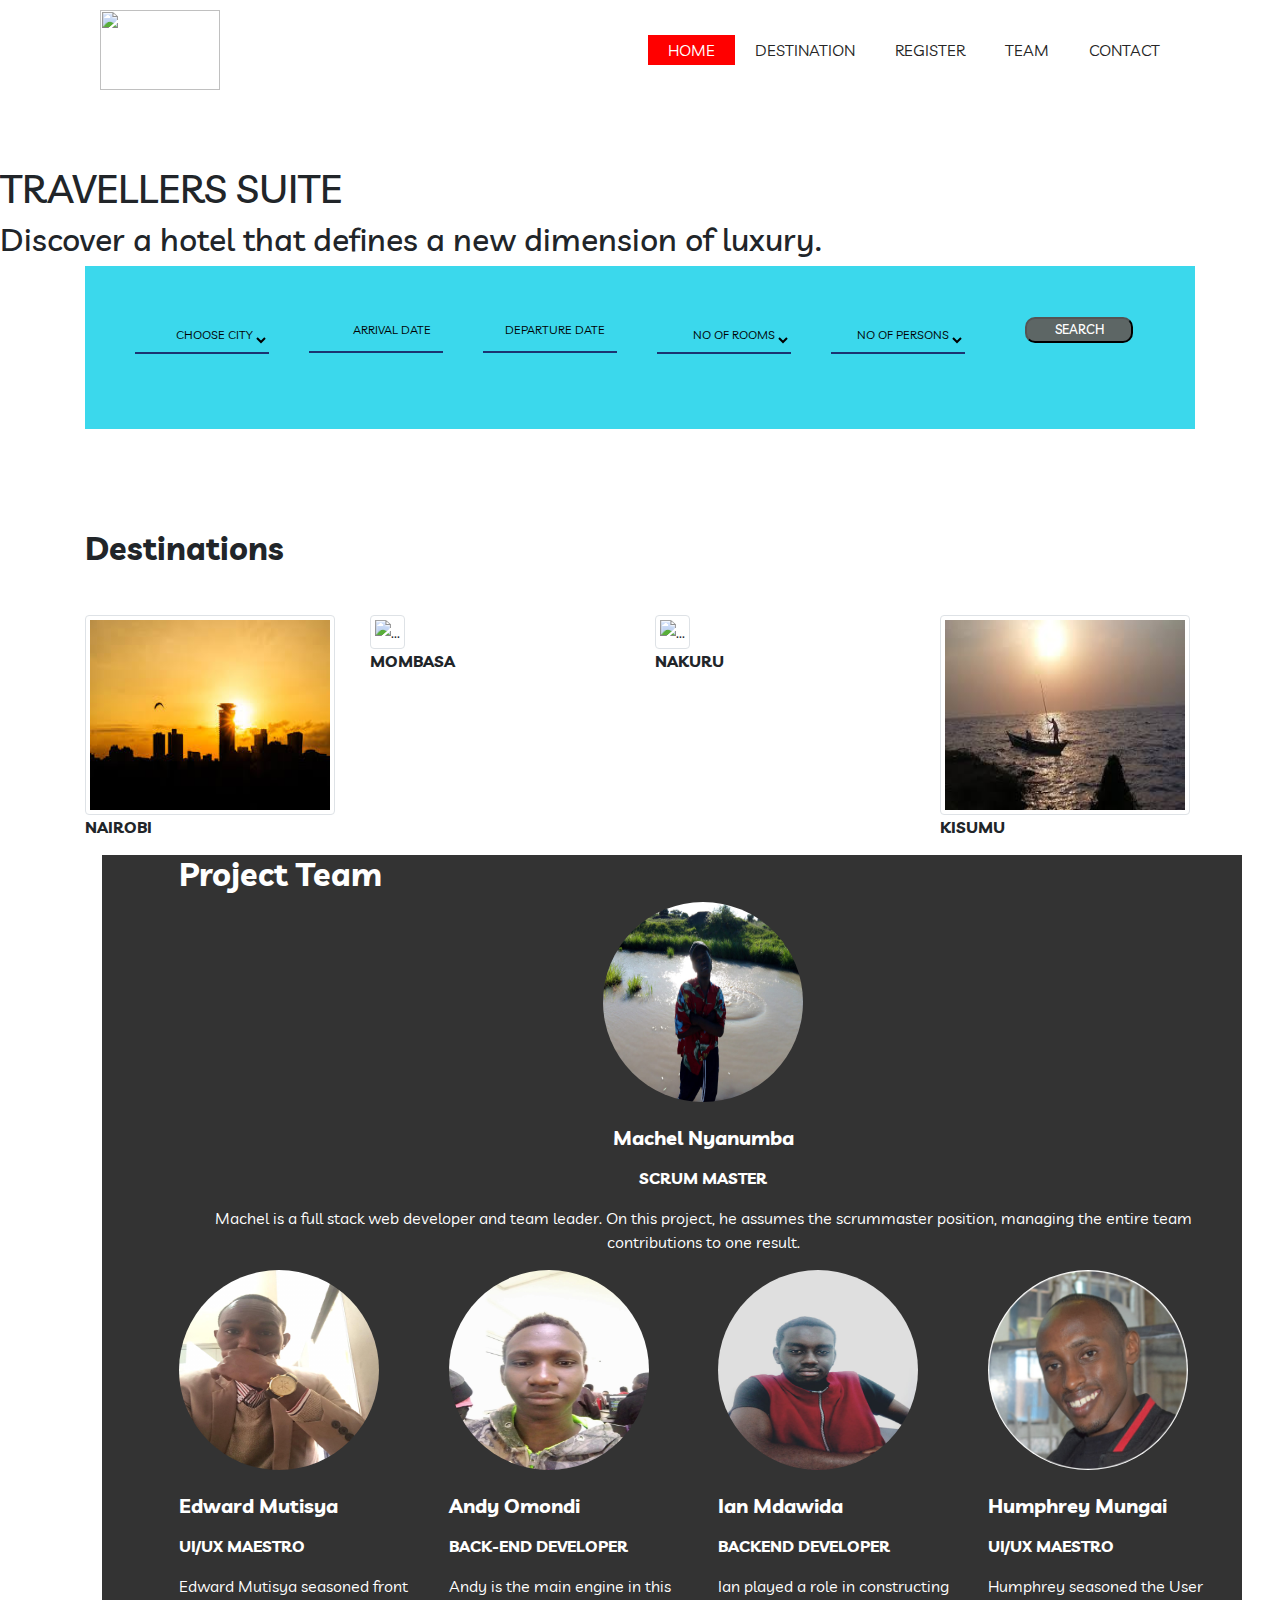
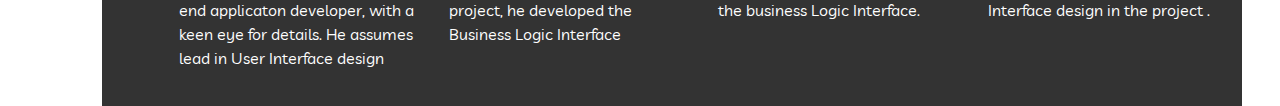
==== index.html @ c4e8f84f "updates for development" ====
<!DOCTYPE html>
<html lang="en">
<head>
  <meta charset="UTF-8">
  <meta name="viewport" content="width=device-width, initial-scale=1.0">
  <meta http-equiv="X-UA-Compatible" content="ie=edge">
  <title>Travellers Suite</title>
  <link href="css/bootstrap.css" rel="stylesheet" type="text/css">
  <link href="css/styles.css" rel="stylesheet" type="text/css">
  <link href="e-css/e-styles.css" rel="stylesheet" type="text/css">
  <link href="e-css/bootstrap.css" rel="stylesheet" type="text/css">
  <link href="h_css/bootstrap.css" rel="stylesheet"  type="text/css">
  <link href="h_css/h_styles.css" rel="stylesheet" type ="text/css">
  <script src="h_js/jquery-3.4.1.js" type="text/javascript"></script>
  <script src="h_js/h_scripts.js" type="text/javascript"></script>
  <link href="https://fonts.googleapis.com/css?family=Livvic&display=swap" rel="stylesheet">
</head>

</head>
<body>
  <nav>
     <div class="logo">
       <img src="https://www.juddsfollyhotel.co.uk/wp-content/uploads/2018/01/judds-folly-hotel.jpg" width="120px">
     </div>
     <ul>
       <li><a href="index.html" class="active">Home</a></li>
       <li><a href="#destinations">Destination</a></li>
       <li><a href="sign-in.html">Register</a></li>
       <li><a href="#team">Team</a></li>
       <li><a href="#contact">Contact</a></li>
     </ul>
  </nav>

  <br>
  <br>
  <br>
  <br>
  <br>
  <br>
  <section class="hero">
    <h1>TRAVELLERS SUITE</h1>
    <h2>Discover a hotel that defines a new dimension of luxury.</h2>    

<!-- container -->
<div class="container">
    <div class="booking-form container-fluid">
        <!-- <div class="col-md-2 col-sm-12 col-xs-12">
            <h4>Search <br>HOTEL</h4>
        </div> -->
        
        <form class="col-md-10 col-sm-12 col-xs-12">
                <div class="form-group">
                        <select class="selectpicker">
                            <option>CHOOSE CITY</option>
                            <option>Nairobi</option>
                            <option>Mombasa</option>
                            <option>Nakuru</option>
                            <option>Kisumu</option>
                        </select>
                    </div>
            <div class="form-group">
                <i class="fa fa-calendar-minus-o"></i>
                <input type="text" class="form-control" id="datepicker1" placeholder="ARRIVAL DATE" />
            </div>
            <div class="form-group">
                <i class="fa fa-calendar-minus-o"></i>
                <input type="text" class="form-control" id="datepicker2" placeholder="DEPARTURE DATE" />
            </div>
            <div class="form-group">
                <select class="selectpicker">
                    <option>NO OF ROOMS</option>
                    <option>2</option>
                    <option>3</option>
                    <option>4</option>
                </select>
            </div>
            <div class="form-group">
                <select class="selectpicker">
                    <option>NO OF PERSONS</option>
                    <option>2</option>
                    <option>3</option>
                    <option>4</option>
                </select>
            </div>
           
        </form>
        <div class="form-group">
                <input type="submit" value="SEARCH" title="SEARCH">
            </div>
        
    
    </div>		
</div>
<!-- container /- -->
  <!-- container -->
</section> 

    <div class="container  id="destinations">
    <h2 class="h1-responsive font-weight-bold my-5">Destinations</h2>
        <div class="row">
        <div class="col-md-3"><img src="h_img/nairobi.jpeg" alt="..." class="img-thumbnail" id="img1"><b><p>NAIROBI</p></b><p id="para1">"Lorem ipsum dolor sit amet, consectetur adipiscing elit, sed do eiusmod tempor incididunt ut labore et dolore magna aliqua. Ut enim ad minim veniam, quis nostrud exercitation ullamco laboris nisi ut aliquip ex ea commodo consequat."</p></div>
        <div class="col-md-3"><img src="https://images.pexels.com/photos/1450360/pexels-photo-1450360.jpeg?auto=compress&cs=tinysrgb&dpr=2&h=650&w=940" alt="..." class="img-thumbnail" id="img2"><b><p>MOMBASA</p></b><P id="para2">"in voluptate velit esse cillum dolore eu fugiat nulla pariatur. Excepteur sint occaecat cupidatat non proident, sunt in culpa qui officia deserunt mollit anim id est laborum Duis aute irure dolor in reprehenderit."</p></div>
        <div class="col-md-3"><img src="https://images.pexels.com/photos/2388276/pexels-photo-2388276.jpeg?auto=compress&cs=tinysrgb&dpr=2&h=650&w=940" alt="..." class="img-thumbnail" id="img3"><b><p>NAKURU</p></b><p id="para3">"Lorem ipsum dolor sit amet, consectetur adipiscing elit, sed do eiusmod tempor incididunt ut labore et dolore magna aliqua. Ut enim ad minim veniam, quis nostrud exercitation ullamco laboris nisi ut aliquip ex ea commodo consequat."</p></div>
        <div class="col-md-3"><img src="h_img/kisumu.jpeg" alt="..." class="img-thumbnail" id="img4"><b><p>KISUMU</p></b><p id="para4">"in voluptate velit esse cillum dolore eu fugiat nulla pariatur. Excepteur sint occaecat cupidatat non proident, sunt in culpa qui officia deserunt mollit anim id est laborum Duis aute irure dolor in reprehenderit."</p></div>
      </div>
    </div>
  </div>
  </div>
  </div>
      <!-- Section: Team v.1 -->
      <div class="container" id=team id="overlay">
    <!-- Section heading -->
    <h2 class="h1-responsive font-weight-bold my-12">Project Team</h2>
  <!-- Grid row 1 -->
    <div class = "row" id="row1">
      <div class="col-md-12">
        <div class="avatar mx-auto">
          <img src="h_img/scrum.jpg" class="rounded-circle z-depth-1" height="200" width="200"
            alt="Scrum Master">
        </div>
        <h5 class="font-weight-bold mt-4 mb-3">Machel Nyanumba</h5>
        <p class="text-uppercase blue-text"><strong>SCRUM MASTER</strong></p>
        <p class="grey-text">Machel is a full stack web developer and team leader. On this project, he assumes the scrummaster position, managing the entire team contributions to one result.</p>
      </div>
      <!-- Grid column -->
      </div>
    <!-- Grid row 2 -->
    <div class="row" id="row2">
      <!-- Grid column -->
      <!-- Grid column -->
      <div class="col-lg-3 col-md-6 mb-lg-0 mb-5">
        <div class="avatar mx-auto">
          <img src="h_img/edward.jpg" class="rounded-circle z-depth-1" height="200" width="200"
            alt="Sample avataar">
        </div>
        <h5 class="font-weight-bold mt-4 mb-3">Edward Mutisya</h5>
        <p class="text-uppercase blue-text"><strong>UI/UX MAESTRO</strong></p>
        <p class="grey-text">Edward Mutisya seasoned front end applicaton developer, with a keen eye for details. He assumes lead in User Interface design </p>
      </div>
      <!-- Grid column -->
  
      <!-- Grid column -->
      <div class="col-lg-3 col-md-6 mb-md-0 mb-5">
        <div class="avatar mx-auto">
          <img src="h_img/Andy.jpg" class="rounded-circle z-depth-1" height="200" width="200"
            alt="Sample avataar">
        </div>
        <h5 class="font-weight-bold mt-4 mb-3">Andy Omondi</h5>
        <p class="text-uppercase blue-text"><strong>BACK-END DEVELOPER</strong></p>
        <p class="grey-text">Andy is the main engine in this project, he developed the Business Logic Interface</p>
        </div>
      <!-- Grid column -->
  
      <!-- Grid column -->
      <div class="col-lg-3 col-md-6">
        <div class="avatar mx-auto">
          <img src="h_img/ian.jpg" class="rounded-circle z-depth-1" height="200" width="200"
            alt="Sample avatar">
        </div>
        <h5 class="font-weight-bold mt-4 mb-3">Ian Mdawida</h5>
        <p class="text-uppercase blue-text"><strong>BACKEND DEVELOPER</strong></p>
        <p class="grey-text">Ian played a role in constructing the business Logic Interface.</p>
      </div>
      <!-- Grid column -->
  
      <!-- Grid column -->
      <div class="col-lg-3 col-md-6">
        <div id="imageDetails1">
        <div class="avatar mx-auto">
          <img src="h_img/humphrey.jpg" height="200" width= "200" class="rounded-circle z-depth-1" class ="team"
            alt="Sample avatar">
        </div>
        <h5 class="font-weight-bold mt-4 mb-3">Humphrey Mungai</h5>
      </div>
      <div id="developerDetails1">
        <p class="text-uppercase blue-text"><strong>UI/UX MAESTRO</strong></p>
        <p class="grey-text">Humphrey seasoned the User Interface design in the project .</p>
      </div>
      </div>
      <!-- Grid column -->
    </div>
    <!-- Grid row -->
  </div>
  </div>
  <!-- Section: Team v.1 -->
</body>
</html>
---- css/styles.css ----
body {
  margin: 0;
  padding: 0;
  background-image: url('');
  background-repeat: no-repeat;
  background-size: cover;
}

nav {
  position: top fixed;
  top: 0;
  left: 0;
  width: 100%;
  height: 100%;
  padding: 10px 100px;
  box-sizing: border-box;
  transition: .5s;
}

nav .logo {
  float: left;
}

nav .logo img {
  height: 80px;
  transition: .5s;
}

nav ul {
  float: right;
  margin: 0;
  padding: 0;
  display: flex;
}

nav ul li {
  list-style: none;
}

nav > ul > li > a {
  line-height: 80px;
  color: #262626;
  padding: 5px 20px;
  text-transform: uppercase;
  text-decoration: none !important;
  transition: .5s;
}

nav ul li a.active,
nav ul li a:hover {
  color: #fff;
  background: #ff0000;

}
---- e-css/e-styles.css ----
/* -- Booking Section */
.booking-form {
	background-color: #3bd8ec;
	padding: 50px 20px;
  margin-bottom: 100px;
}
.booking-form h4 {
	font-family: 'Montserrat', sans-serif;
	font-size: 15px;
	text-transform: uppercase;
	border-right: 1px solid #1b3471;
	margin: 0;
	color: #fff;
	letter-spacing: 1px;
	line-height: 26px;
}
.booking-form h4 span {
	font-weight: bold;
	display: block;
	font-size: 25px;
}
.booking-form form .form-group {
	width: 20%;
	float: left;
	box-sizing: border-box;
	padding: 0 20px;
	margin-bottom: 0;
	margin-top: 5px;
	position: relative;
}
.booking-form .form-group > i {
	position: absolute;
	left: 20px;
	color: #7d90be;
	top: 0;
}
.booking-section2 .booking-form .form-group > i {
	left: auto;
	right: 50px;
	top: 18px;
	color: #909090;
}
.ui-datepicker {
	padding: 10px;
}
.booking-form .form-group .bootstrap-select:not([class*="col-"]):not([class*="form-control"]):not(.input-group-btn),
.booking-form2 .form-group .bootstrap-select:not([class*="col-"]):not([class*="form-control"]):not(.input-group-btn) {
	width: 100%;
}
.booking-form .form-group .btn-default {
	border: none;
	border-radius: 0;
	background-color: transparent;
	border-bottom: 2px solid #1b3471;
	color: #7d90be;
	box-shadow: none;
	-webkit-box-shadow: none;
}
.booking-form .form-group .btn-default:hover,
.booking-form .form-group .btn-default:focus,
.booking-form2 .form-group .btn-default:hover,
.booking-form2 .form-group .btn-default:focus {
	outline: none;
	background-color: transparent;
	color: #7d90be;
	border-bottom-color: #1b3471;
	box-shadow: none;
	-webkit-box-shadow: none;
}
.booking-form .form-group .bootstrap-select.btn-group .dropdown-menu li a {
	text-align: right;
	color: #7d90be;
}
.booking-form .form-group .bootstrap-select.btn-group .dropdown-toggle .filter-option {
	text-align: right;
}
.booking-form .form-group .bootstrap-select.btn-group .dropdown-toggle .caret {
	right: auto;
	left: 0;
}
.booking-section2 .booking-form .form-group .btn-default {
	border: 1px solid #cfcfcf;
    padding: 16px 32px;
	border-radius: 5px;
}
.booking-form2 .form-group .btn-default {
	padding: 11px 32px;
	border-radius: 0;
	border-color: #dadada;
}
.booking-section2 .booking-form .form-group .bootstrap-select.btn-group .dropdown-toggle .filter-option,
.booking-section2 .booking-form .form-group .bootstrap-select.btn-group .dropdown-menu li a {
	text-align: left;
}
.booking-section2 .booking-form .form-group .bootstrap-select.btn-group .dropdown-toggle .caret {
	right: 32px;
	left: auto;
}
.booking-section2 .booking-form .form-group .btn-default {
	color: #909090;
}
.booking-section2 .booking-form .form-group .btn-default:hover,
.booking-section2 .booking-form .form-group .btn-default:focus {
	outline: none;
	box-shadow: none;
	-webkit-box-shadow: none;
}
.booking-form2 .form-group .bootstrap-select .dropdown-toggle:hover,
.booking-form2 .form-group .bootstrap-select .dropdown-toggle:focus {
	outline: none !important;
}
.booking-form2 .form-group .btn-default:hover,
.booking-form2 .form-group .btn-default:focus {
	border-bottom-color: #dadada;
}
.booking-form2 .form-group .bootstrap-select.btn-group .dropdown-menu li a span.text,
.bootstrap-select.btn-group:hover .dropdown-toggle .filter-option {
	color: #222222;
}
.booking-form2 .form-group .bootstrap-select.open .btn-default.active, 
.booking-form2 .form-group .bootstrap-select.open .btn-default:active, 
.booking-form2 .form-group .bootstrap-select.open > .dropdown-toggle.btn-default {
	background-color: transparent;
	border-color: #dadada;
	box-shadow: none;
	-webkit-box-shadow: none;
}
.booking-form .bootstrap-select.btn-group .dropdown-toggle .caret,
.booking-form2 .bootstrap-select.btn-group .dropdown-toggle .caret {
	top: 4px;
	border: none;
}
.booking-section2 .booking-form .bootstrap-select.btn-group .dropdown-toggle .caret {
	top: 35%;
}
.booking-section2 .booking-form .form-group .bootstrap-select.btn-group .dropdown-toggle .caret {
	right: 42px;
}
.booking-form2 .bootstrap-select.btn-group .dropdown-toggle .caret {
	right: 35px;
	top: 13px;
}
.booking-form .bootstrap-select.btn-group .dropdown-toggle .caret::before,
.booking-form2 .bootstrap-select.btn-group .dropdown-toggle .caret::before {
	content:"\f107";
	font-family:'FontAwesome';
	color: #7d90be;
}
.booking-section2 .booking-form .bootstrap-select.btn-group .dropdown-toggle .caret::before {
	color: #909090;
}
.booking-form2 .bootstrap-select.btn-group .dropdown-toggle .caret::before {
	color: #afafaf;
}
.booking-form form .form-group input {
	text-align: right;
	padding-bottom: 14px;
	padding-top: 0;
	background-color: transparent;
	border: none;
	border-bottom: 2px solid #1b3471;
	border-radius: 0;
	font-size: 12px;
	box-shadow: none;
	outline: none;
	color: black;
}
.booking-form form .form-group input::-webkit-input-placeholder {
	color: black;
}
.booking-form form .form-group input:-moz-placeholder { /* Firefox 18- */
	color: #7d90be;
}
.booking-form form .form-group input::-moz-placeholder {  /* Firefox 19+ */
	color: #7d90be;
}
.booking-form form .form-group input:-ms-input-placeholder {  
	color: black;
}
.booking-form form .form-group select {
	background-color: transparent;
	border: none;
	border-bottom: 2px solid #1b3471;
	border-radius: 0;
	color: black;
	padding-bottom: 9px;
	padding-top: 0;
	width: 100%;
	font-size: 12px;
	text-align: right;
}
.booking-form .form-group input[type="submit"] {
	background-color: #5d6665;	
  width: 10%;
  height: 8%;
  padding-top: -14px;
	text-align: center;
	font-weight: 500;
	font-size: 13px;
	color: white;
  text-transform: uppercase;
	margin-top: -40px;
	margin-bottom: 20px;
  margin-left: 40px;
  border-radius: 10px;
}

body{
  background: url('https://images.pexels.com/photos/1268855/pexels-photo-1268855.jpeg?auto=compress&cs=tinysrgb&dpr=2&h=650&w=940');
  color: white;
	background-size: cover;
	background-position: center;
	background-repeat: no-repeat;
	background-attachment: fixed;
	position: relative;

}
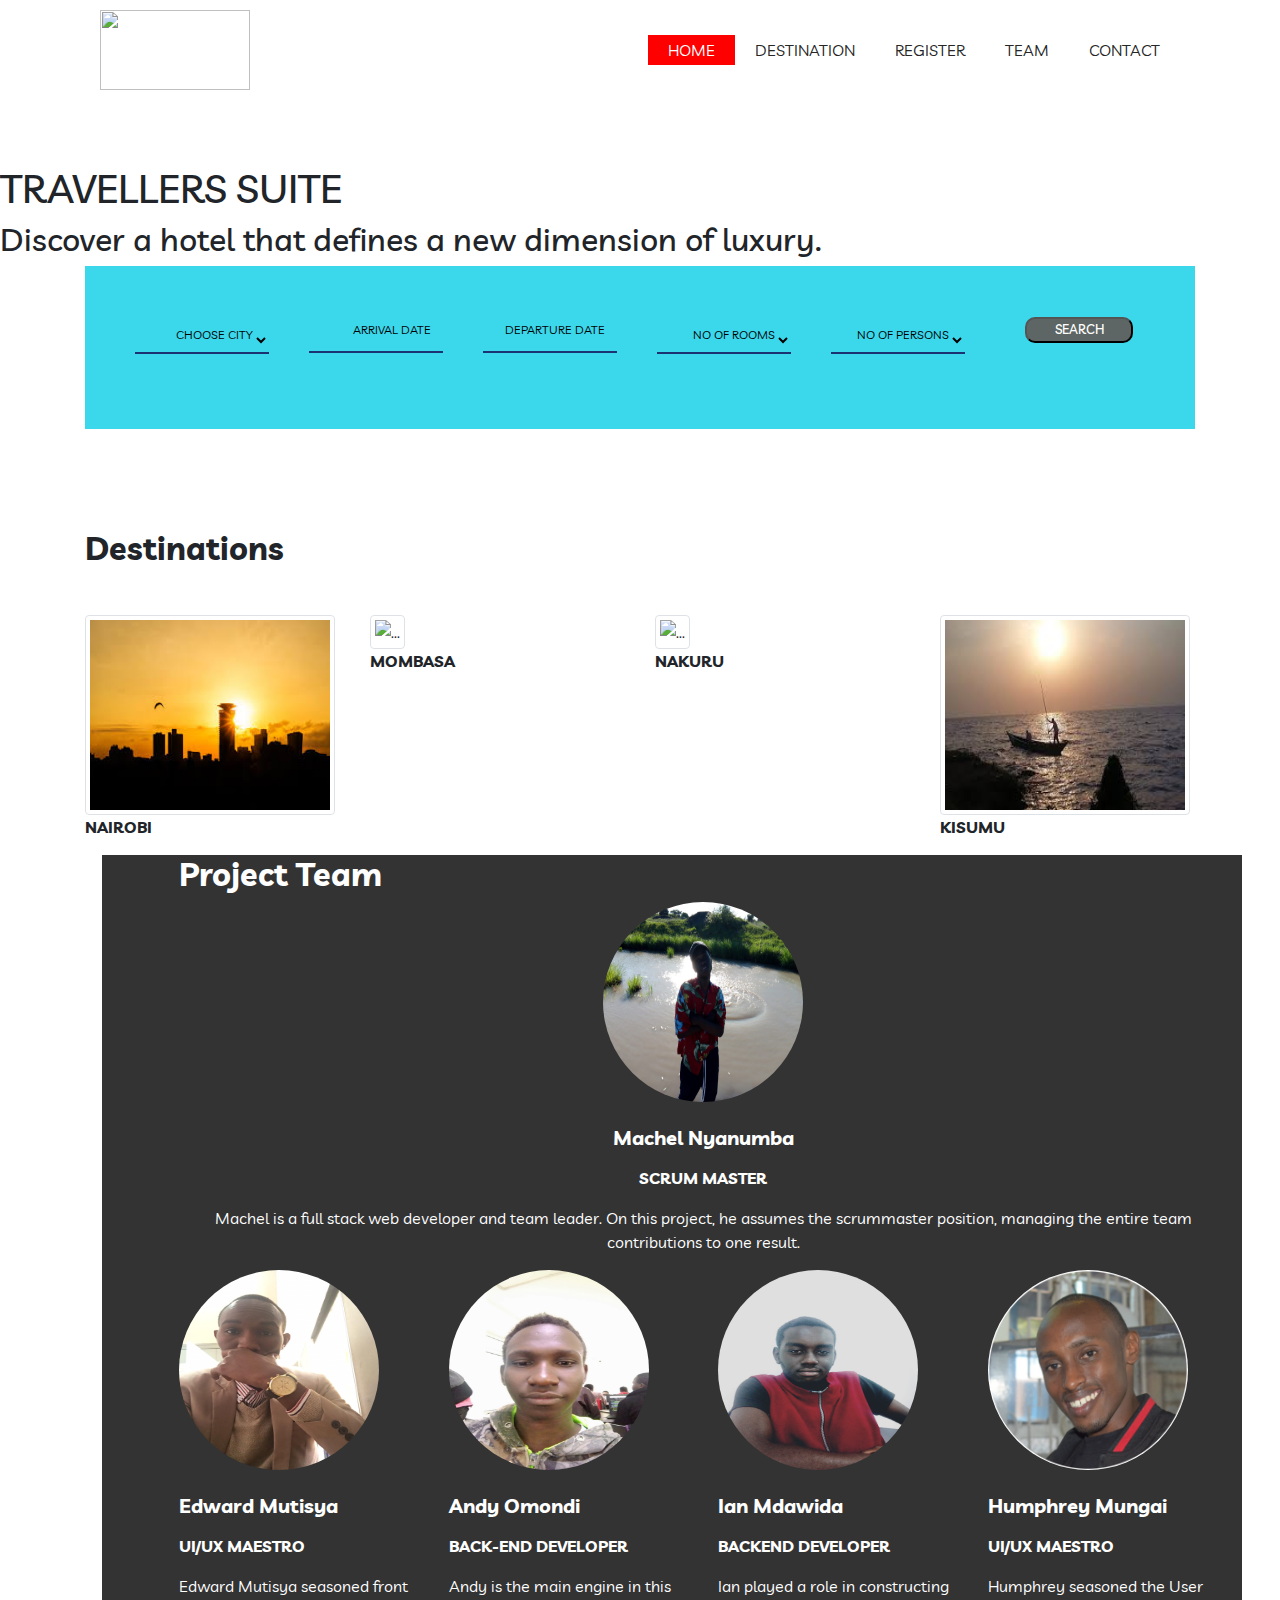
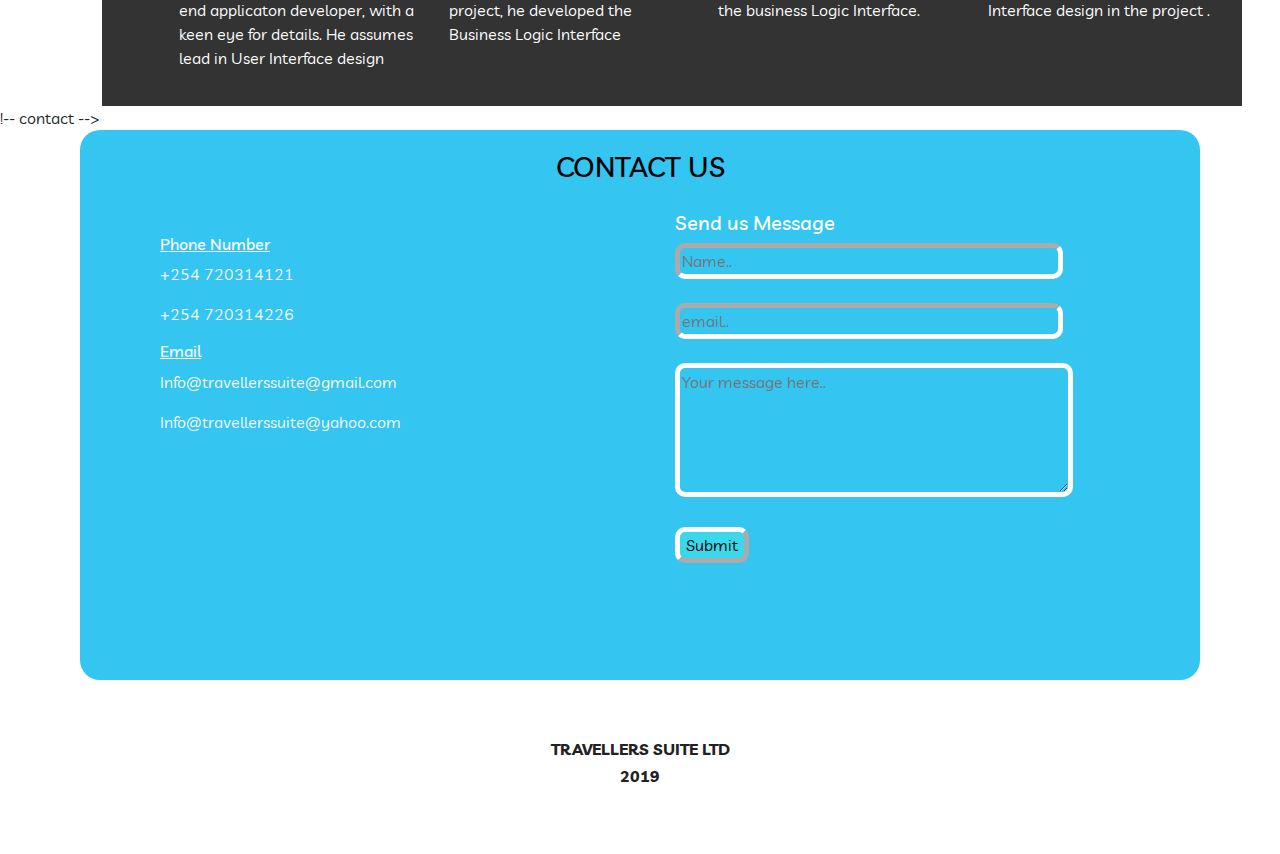
==== commit d3b18c8c: "update logo" ====
--- a/index.html
+++ b/index.html
@@ -14,13 +14,14 @@
   <script src="h_js/jquery-3.4.1.js" type="text/javascript"></script>
   <script src="h_js/h_scripts.js" type="text/javascript"></script>
   <link href="https://fonts.googleapis.com/css?family=Livvic&display=swap" rel="stylesheet">
+  <script defer src="https:use.fontawesome.com/releases/v5.8.0/js/all.js"></script>
 </head>
 
 </head>
 <body>
   <nav>
      <div class="logo">
-       <img src="https://www.juddsfollyhotel.co.uk/wp-content/uploads/2018/01/judds-folly-hotel.jpg" width="120px">
+       <img src="https://2.bp.blogspot.com/-2JxBaEC7cV8/V8bvLBsDS0I/AAAAAAAADpY/2alOdIy_XnQ0Yy7bgRgBWKcu1ggwaht3ACLcB/s1600/Lowongan_Kerja_Logo_Travellers_Suites_Medan.jpg" width="150px">
      </div>
      <ul>
        <li><a href="index.html" class="active">Home</a></li>
@@ -59,11 +60,11 @@
                         </select>
                     </div>
             <div class="form-group">
-                <i class="fa fa-calendar-minus-o"></i>
+                <i class="fa-calendar-minus-o"></i>
                 <input type="text" class="form-control" id="datepicker1" placeholder="ARRIVAL DATE" />
             </div>
             <div class="form-group">
-                <i class="fa fa-calendar-minus-o"></i>
+                <i class="fa-calendar-minus-o"></i>
                 <input type="text" class="form-control" id="datepicker2" placeholder="DEPARTURE DATE" />
             </div>
             <div class="form-group">
@@ -183,6 +184,64 @@
   </div>
   </div>
   <!-- Section: Team v.1 -->
+  !-- contact -->
+    <div class="container1">
+            <h3></b>CONTACT US</b></h3>
+        <div class="row">
+            <div class="col-md-6">
+                <div class="cont">
+                        <br><h6><u>Phone Number</u></h6>
+                        <i class="social-icon fas fa-phone fa-2x"></i><p>+254 720314121</p>
+                        <p>+254 720314226</p>
+                        <h6><u>Email</u></h6>
+                        <i class="social-icon fas social-icons fa-envelope fa-2x"></i>
+                        <p>Info@travellerssuite@gmail.com</p>
+                        <p>Info@travellerssuite@yahoo.com</p>
+                         
+                </div>
+            </div>
+            <div class="col-md-6">
+                <div class="contact">
+                <h5><i class="social-icon fas social-icons fa-envelope fa-2x"></i>Send us Message</h5>
+                <form class="form">
+                    <input type="Name" placeholder="Name.."required size="40px" margin-left="10px"> <br><br><input type="Name" placeholder="email.."required size="40px"><br><br>
+                    <div class="message">
+                        <textarea rows="5" cols="41" placeholder="Your message here.." required ></textarea>
+                    </div><br>
+                 <input class="submit" type="submit" name="submit">
+                 </form>
+                 <div class="social">
+                        <div class="row icon">
+                            <div class="col-md-2 ics">
+                                <a href="https://twitter.com/login" target="_blank">
+                                  <i class="fab fa-twitter"  style="font-size:80px;color:white"></i>
+                                </a>
+                            </div>
+            
+                            <div class="col-md-2 ic">
+                                <a href="https://en-gb.facebook.com/login/" target="_blank">
+                                  <i class="fab fa-facebook " style="font-size:80px;color:black"></i>
+                                </a>
+                            </div>
+                            <div class="col-md-2 ic">
+                              <i class="fab fa-google-plus fa-5x"></i>
+                            </div>
+                            <div class="col-md-2 ic">
+                                <a href="https://www.skype.com/en/" target="_blank">
+                                  <i class="fab fa-skype"  style="font-size:80px;color:blue"></i>
+                                </a>
+                            </div>
+                        </div>
+                    </div>
+                </div>
+            </div>
+        </div><br>
+    </div>    
+        <!-- end of contact -->
+    <footer>
+        <h6><b>TRAVELLERS SUITE LTD</b></h6>
+        <h6><b>2019</b></h6>
+        </footer>
 </body>
 </html>
 
--- a/css/styles.css
+++ b/css/styles.css
@@ -52,3 +52,81 @@
   background: #ff0000;
 
 }
+/* contact us */
+.contact{
+    padding-top: 20px;
+    background-size: 100%;
+    height: 400px;
+    margin-right: 80px;
+    color: white;
+}
+.container1 h3{
+    text-align: center;
+    color: black;
+}
+.form{
+    margin-left:20px;
+    border: transparent; 
+}
+.form .submit{
+    color: black;
+    background-color: #3bd8ec;
+}
+.form input{
+    border-radius: 10px;
+    background-color: transparent;
+    border-width: 5px;
+    border-color: white;
+    border-color: white;
+}
+.form textarea{
+    border-radius: 10px;
+    background-color: transparent;
+    border-width: 5px;
+    border-color: white;
+}
+.contact h5{
+    margin-left:20px; 
+}
+.container1{
+    padding-top: 20px;
+    background-size: 100%;
+    height: 550px;
+    margin-left: 80px;
+    background-color:rgba(10, 185, 238, 0.829);
+    margin-right: 80px;
+    color: rgb(255, 255, 255);
+    border-radius:20px; 
+    padding-bottom: 5px;
+}
+.cont{
+    padding-top: 20px;
+    background-size: 100%;
+    height: 400px;
+    margin-left: 80px;
+    margin-right: 80px;
+    color: rgb(248, 248, 248);
+}
+.social{
+  align-items: center;
+}
+.icon{
+    padding: 20px;
+    margin-left: -450px;
+}
+.ic{
+    margin-right: 35px;
+    align-items: center;
+    color: red;
+}
+footer{
+    text-align: center;
+    padding-top: 60px;
+    color: #222222;
+    padding-bottom: 60px;
+}
+.ics{
+  margin-left: -250px;
+  margin-right: 40px;
+  color: #ff0000;
+}
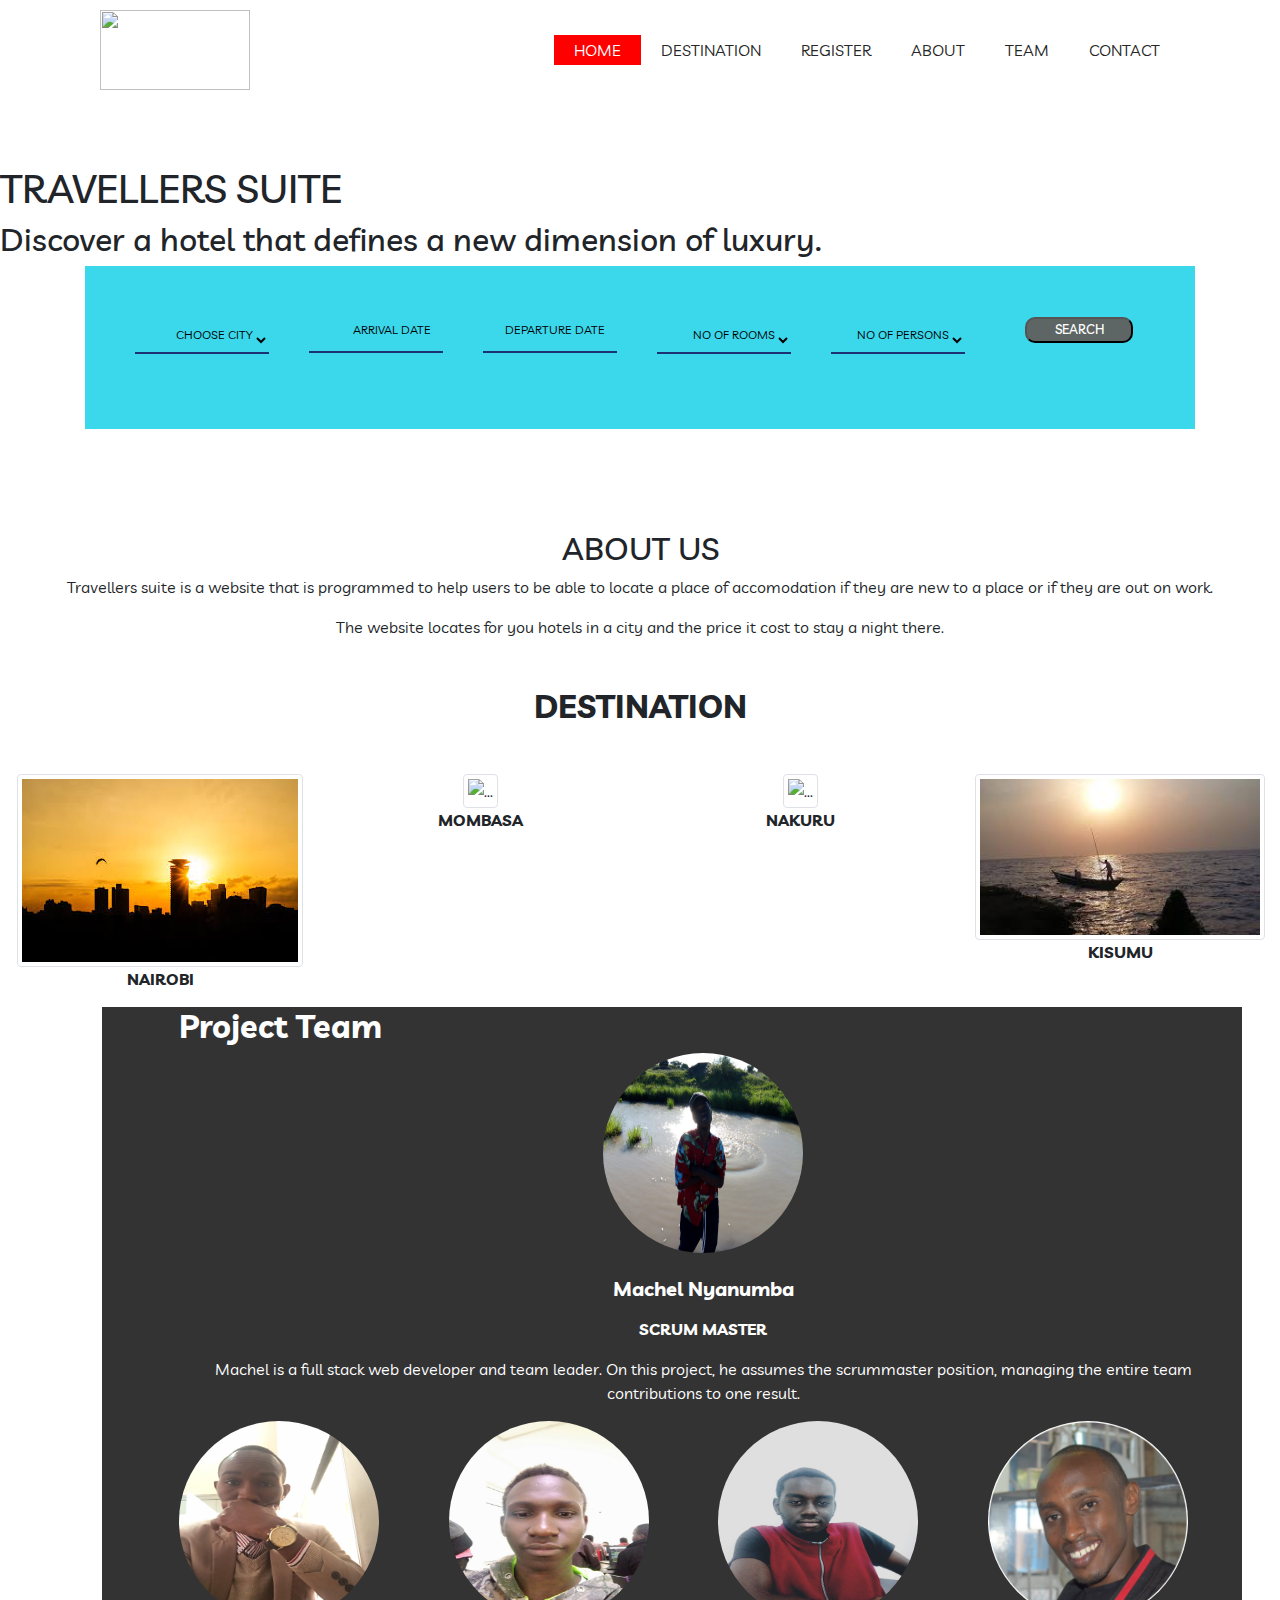
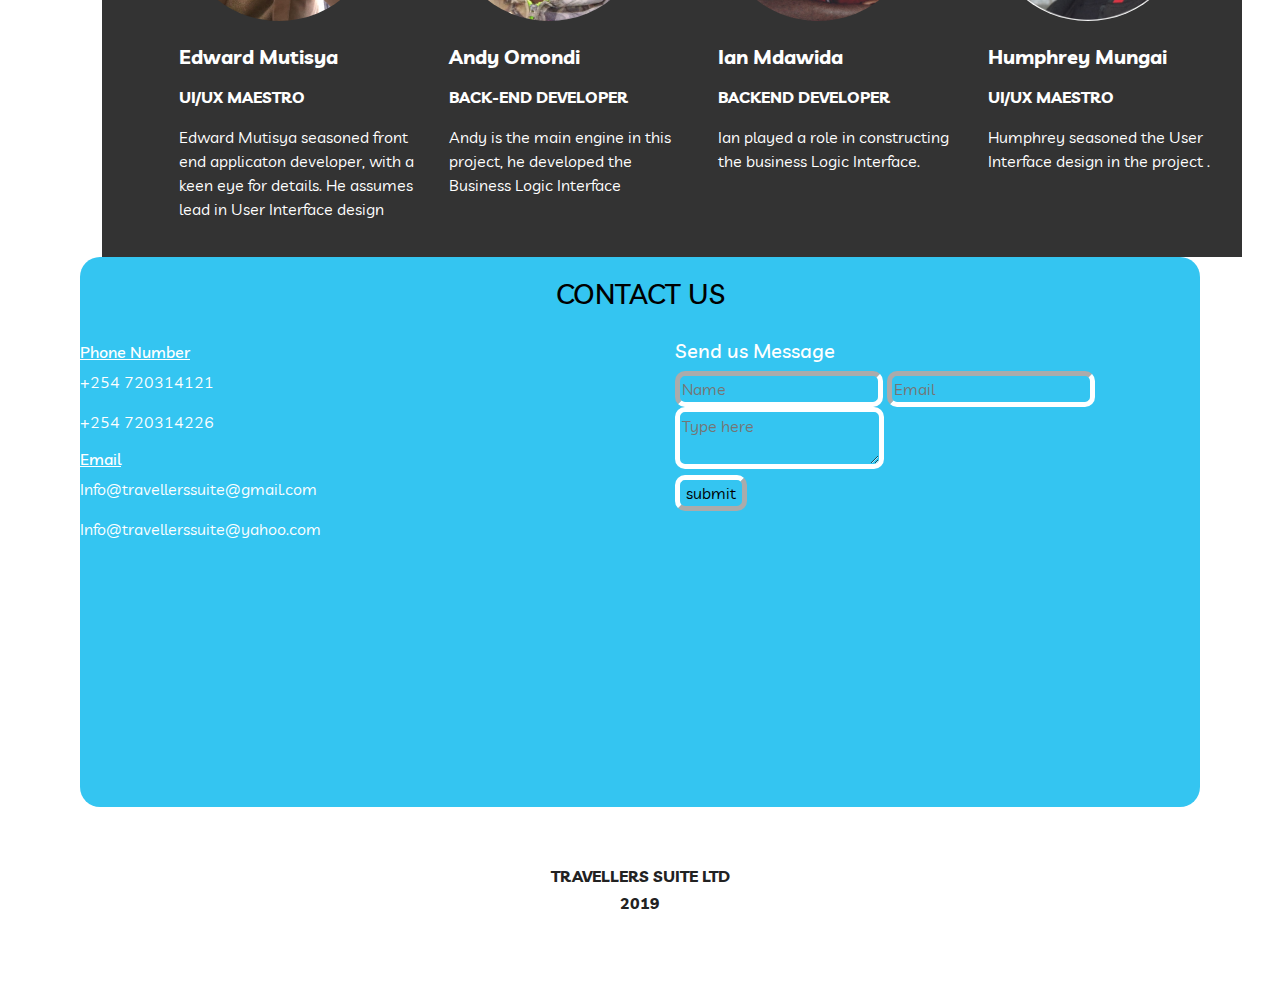
==== commit 62a42290: "update landing page" ====
--- a/index.html
+++ b/index.html
@@ -27,8 +27,9 @@
        <li><a href="index.html" class="active">Home</a></li>
        <li><a href="#destinations">Destination</a></li>
        <li><a href="sign-in.html">Register</a></li>
+       <li><a href="#About">About</a></li>
        <li><a href="#team">Team</a></li>
-       <li><a href="#contact">Contact</a></li>
+       <li><a href="#cont">Contact</a></li>
      </ul>
   </nav>
 
@@ -94,15 +95,19 @@
 </div>
 <!-- container /- -->
   <!-- container -->
-</section> 
-
-    <div class="container  id="destinations">
-    <h2 class="h1-responsive font-weight-bold my-5">Destinations</h2>
+  <div class="container-fluid" id="About">
+    <h2>ABOUT US</h2>
+    <p>Travellers suite is a website that is programmed to help users to be able to locate a place of accomodation if they are new to a place or if they are out on work.</p>
+    <p>The website locates for you hotels in a city and the price it cost to stay a night there. </p>
+  </div>
+
+    <div class="container-fluid"  id="destinations">
+    <h2 class="h1-responsive font-weight-bold my-5">DESTINATION</h2>
         <div class="row">
-        <div class="col-md-3"><img src="h_img/nairobi.jpeg" alt="..." class="img-thumbnail" id="img1"><b><p>NAIROBI</p></b><p id="para1">"Lorem ipsum dolor sit amet, consectetur adipiscing elit, sed do eiusmod tempor incididunt ut labore et dolore magna aliqua. Ut enim ad minim veniam, quis nostrud exercitation ullamco laboris nisi ut aliquip ex ea commodo consequat."</p></div>
-        <div class="col-md-3"><img src="https://images.pexels.com/photos/1450360/pexels-photo-1450360.jpeg?auto=compress&cs=tinysrgb&dpr=2&h=650&w=940" alt="..." class="img-thumbnail" id="img2"><b><p>MOMBASA</p></b><P id="para2">"in voluptate velit esse cillum dolore eu fugiat nulla pariatur. Excepteur sint occaecat cupidatat non proident, sunt in culpa qui officia deserunt mollit anim id est laborum Duis aute irure dolor in reprehenderit."</p></div>
-        <div class="col-md-3"><img src="https://images.pexels.com/photos/2388276/pexels-photo-2388276.jpeg?auto=compress&cs=tinysrgb&dpr=2&h=650&w=940" alt="..." class="img-thumbnail" id="img3"><b><p>NAKURU</p></b><p id="para3">"Lorem ipsum dolor sit amet, consectetur adipiscing elit, sed do eiusmod tempor incididunt ut labore et dolore magna aliqua. Ut enim ad minim veniam, quis nostrud exercitation ullamco laboris nisi ut aliquip ex ea commodo consequat."</p></div>
-        <div class="col-md-3"><img src="h_img/kisumu.jpeg" alt="..." class="img-thumbnail" id="img4"><b><p>KISUMU</p></b><p id="para4">"in voluptate velit esse cillum dolore eu fugiat nulla pariatur. Excepteur sint occaecat cupidatat non proident, sunt in culpa qui officia deserunt mollit anim id est laborum Duis aute irure dolor in reprehenderit."</p></div>
+        <div class="col-md-3"><img src="h_img/nairobi.jpeg" alt="..." class="img-thumbnail" id="img1"><b><p>NAIROBI</p></b><p id="para1">Nairobi is a lively city, full of culture, historically rich, home to beautiful national parks and wildlife. Nairobi's vibrancy makes it the most amazing city in the world..</p></div>
+        <div class="col-md-3"><img src="https://images.pexels.com/photos/1450360/pexels-photo-1450360.jpeg?auto=compress&cs=tinysrgb&dpr=2&h=650&w=940" alt="..." class="img-thumbnail" id="img2"><b><p>MOMBASA</p></b><P id="para2">Mombasa is a regional cultural hub, the most popular destination for beach safaris in Kenya .</p></div>
+        <div class="col-md-3"><img src="https://images.pexels.com/photos/2388276/pexels-photo-2388276.jpeg?auto=compress&cs=tinysrgb&dpr=2&h=650&w=940" alt="..." class="img-thumbnail" id="img3"><b><p>NAKURU</p></b><p id="para3">Nakuru in Kenya is situated along the Nakuru-Kisumu Highway, about 160km from Nairobi. This town is a productive region known for its agricultural produce and tourism attractions.</p></div>
+        <div class="col-md-3"><img src="h_img/kisumu.jpeg" alt="..." class="img-thumbnail" id="img4"><b><p>KISUMU</p></b><p id="para4">Kisumu has the most magical views of Lake Victoria, which is shared by three countries in East Africa. In addition to scenic sundowners on the shores, visitors go fishing on Dunga Beach.</p></div>
       </div>
     </div>
   </div>
@@ -184,12 +189,12 @@
   </div>
   </div>
   <!-- Section: Team v.1 -->
-  !-- contact -->
+  <!-- contact -->
     <div class="container1">
             <h3></b>CONTACT US</b></h3>
         <div class="row">
             <div class="col-md-6">
-                <div class="cont">
+                <div id="cont">
                         <br><h6><u>Phone Number</u></h6>
                         <i class="social-icon fas fa-phone fa-2x"></i><p>+254 720314121</p>
                         <p>+254 720314226</p>
@@ -204,11 +209,13 @@
                 <div class="contact">
                 <h5><i class="social-icon fas social-icons fa-envelope fa-2x"></i>Send us Message</h5>
                 <form class="form">
-                    <input type="Name" placeholder="Name.."required size="40px" margin-left="10px"> <br><br><input type="Name" placeholder="email.."required size="40px"><br><br>
-                    <div class="message">
-                        <textarea rows="5" cols="41" placeholder="Your message here.." required ></textarea>
-                    </div><br>
-                 <input class="submit" type="submit" name="submit">
+                    <input name="name" id="name" placeholder="Name"required>
+                    <input name="email" id="email" type="email" placeholder="Email"required>
+                    <br>
+                    <textarea name="message" id="message" placeholder="Type here"required></textarea><br>
+                    <input id="submit" name="submit" type="submit" value="submit"> 
+                    
+                  
                  </form>
                  <div class="social">
                         <div class="row icon">
@@ -238,6 +245,7 @@
         </div><br>
     </div>    
         <!-- end of contact -->
+       
     <footer>
         <h6><b>TRAVELLERS SUITE LTD</b></h6>
         <h6><b>2019</b></h6>
--- a/css/styles.css
+++ b/css/styles.css
@@ -130,3 +130,11 @@
   margin-right: 40px;
   color: #ff0000;
 }
+#About{
+  text-align: center;
+  background: #fff;
+}
+#destinations{
+  text-align: center;
+  background: #fff;
+}
--- a/h_css/h_styles.css
+++ b/h_css/h_styles.css
@@ -15,15 +15,7 @@
   margin-bottom: 100px;
 };
 
-.jumbotron jumbotron-fluid{
-display: flex;
-align-items: center;
-height: 100;
-}
 
-#destinations{
-  text-align: center;
-}
 
 .img-thumbnail{
   height: 200px;
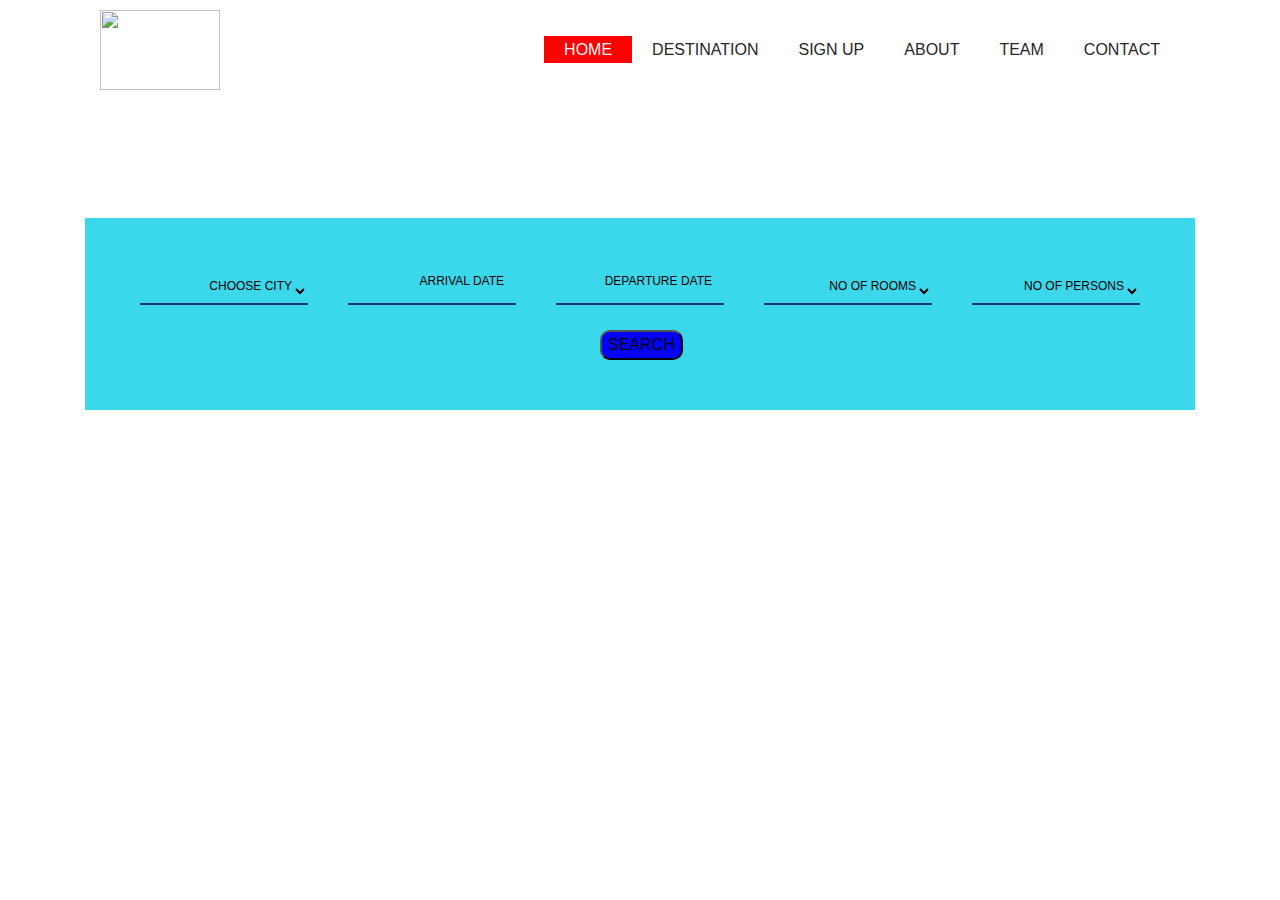
==== commit 1aa65ab7: "js" ====
--- a/index.html
+++ b/index.html
@@ -5,253 +5,478 @@
   <meta name="viewport" content="width=device-width, initial-scale=1.0">
   <meta http-equiv="X-UA-Compatible" content="ie=edge">
   <title>Travellers Suite</title>
+
+
   <link href="css/bootstrap.css" rel="stylesheet" type="text/css">
   <link href="css/styles.css" rel="stylesheet" type="text/css">
+  <link href="e-css/bootstrap.css" rel="stylesheet" type="text/css">
   <link href="e-css/e-styles.css" rel="stylesheet" type="text/css">
-  <link href="e-css/bootstrap.css" rel="stylesheet" type="text/css">
-  <link href="h_css/bootstrap.css" rel="stylesheet"  type="text/css">
-  <link href="h_css/h_styles.css" rel="stylesheet" type ="text/css">
-  <script src="h_js/jquery-3.4.1.js" type="text/javascript"></script>
-  <script src="h_js/h_scripts.js" type="text/javascript"></script>
-  <link href="https://fonts.googleapis.com/css?family=Livvic&display=swap" rel="stylesheet">
-  <script defer src="https:use.fontawesome.com/releases/v5.8.0/js/all.js"></script>
-</head>
+  <script src="a-js/jquery-3.4.1.js" charset="utf-8"></script>
+  <script src="a-js/a-scripts.js" charset="utf-8"></script>
+
 
 </head>
 <body>
   <nav>
      <div class="logo">
-       <img src="https://2.bp.blogspot.com/-2JxBaEC7cV8/V8bvLBsDS0I/AAAAAAAADpY/2alOdIy_XnQ0Yy7bgRgBWKcu1ggwaht3ACLcB/s1600/Lowongan_Kerja_Logo_Travellers_Suites_Medan.jpg" width="150px">
+       <img src="https://www.juddsfollyhotel.co.uk/wp-content/uploads/2018/01/judds-folly-hotel.jpg" width="120px">
      </div>
      <ul>
-       <li><a href="index.html" class="active">Home</a></li>
-       <li><a href="#destinations">Destination</a></li>
-       <li><a href="sign-in.html">Register</a></li>
-       <li><a href="#About">About</a></li>
-       <li><a href="#team">Team</a></li>
-       <li><a href="#cont">Contact</a></li>
+       <li><a href="#" class="active">Home</a></li>
+       <li><a href="#">Destination</a></li>
+       <li><a href="#">Sign up</a></li>
+       <li><a href="#">About</a></li>
+       <li><a href="#">Team</a></li>
+       <li><a href="#">Contact</a></li>
      </ul>
   </nav>
-
   <br>
   <br>
   <br>
   <br>
-  <br>
-  <br>
+
   <section class="hero">
-    <h1>TRAVELLERS SUITE</h1>
-    <h2>Discover a hotel that defines a new dimension of luxury.</h2>    
-
-<!-- container -->
+          <h1>TRAVELLERS SUITE</h1>
+          <h2>Discover a hotel that defines a new dimension of luxury.</h2>
+
+ <!-- container -->
 <div class="container">
-    <div class="booking-form container-fluid">
-        <!-- <div class="col-md-2 col-sm-12 col-xs-12">
-            <h4>Search <br>HOTEL</h4>
-        </div> -->
-        
-        <form class="col-md-10 col-sm-12 col-xs-12">
-                <div class="form-group">
-                        <select class="selectpicker">
-                            <option>CHOOSE CITY</option>
-                            <option>Nairobi</option>
-                            <option>Mombasa</option>
-                            <option>Nakuru</option>
-                            <option>Kisumu</option>
-                        </select>
-                    </div>
-            <div class="form-group">
-                <i class="fa-calendar-minus-o"></i>
-                <input type="text" class="form-control" id="datepicker1" placeholder="ARRIVAL DATE" />
-            </div>
-            <div class="form-group">
-                <i class="fa-calendar-minus-o"></i>
-                <input type="text" class="form-control" id="datepicker2" placeholder="DEPARTURE DATE" />
-            </div>
-            <div class="form-group">
-                <select class="selectpicker">
-                    <option>NO OF ROOMS</option>
-                    <option>2</option>
-                    <option>3</option>
-                    <option>4</option>
-                </select>
-            </div>
-            <div class="form-group">
-                <select class="selectpicker">
-                    <option>NO OF PERSONS</option>
-                    <option>2</option>
-                    <option>3</option>
-                    <option>4</option>
-                </select>
-            </div>
-           
-        </form>
-        <div class="form-group">
-                <input type="submit" value="SEARCH" title="SEARCH">
-            </div>
-        
-    
-    </div>		
-</div>
-<!-- container /- -->
-  <!-- container -->
-  <div class="container-fluid" id="About">
-    <h2>ABOUT US</h2>
-    <p>Travellers suite is a website that is programmed to help users to be able to locate a place of accomodation if they are new to a place or if they are out on work.</p>
-    <p>The website locates for you hotels in a city and the price it cost to stay a night there. </p>
-  </div>
-
-    <div class="container-fluid"  id="destinations">
-    <h2 class="h1-responsive font-weight-bold my-5">DESTINATION</h2>
-        <div class="row">
-        <div class="col-md-3"><img src="h_img/nairobi.jpeg" alt="..." class="img-thumbnail" id="img1"><b><p>NAIROBI</p></b><p id="para1">Nairobi is a lively city, full of culture, historically rich, home to beautiful national parks and wildlife. Nairobi's vibrancy makes it the most amazing city in the world..</p></div>
-        <div class="col-md-3"><img src="https://images.pexels.com/photos/1450360/pexels-photo-1450360.jpeg?auto=compress&cs=tinysrgb&dpr=2&h=650&w=940" alt="..." class="img-thumbnail" id="img2"><b><p>MOMBASA</p></b><P id="para2">Mombasa is a regional cultural hub, the most popular destination for beach safaris in Kenya .</p></div>
-        <div class="col-md-3"><img src="https://images.pexels.com/photos/2388276/pexels-photo-2388276.jpeg?auto=compress&cs=tinysrgb&dpr=2&h=650&w=940" alt="..." class="img-thumbnail" id="img3"><b><p>NAKURU</p></b><p id="para3">Nakuru in Kenya is situated along the Nakuru-Kisumu Highway, about 160km from Nairobi. This town is a productive region known for its agricultural produce and tourism attractions.</p></div>
-        <div class="col-md-3"><img src="h_img/kisumu.jpeg" alt="..." class="img-thumbnail" id="img4"><b><p>KISUMU</p></b><p id="para4">Kisumu has the most magical views of Lake Victoria, which is shared by three countries in East Africa. In addition to scenic sundowners on the shores, visitors go fishing on Dunga Beach.</p></div>
-      </div>
-    </div>
-  </div>
-  </div>
-  </div>
-      <!-- Section: Team v.1 -->
-      <div class="container" id=team id="overlay">
-    <!-- Section heading -->
-    <h2 class="h1-responsive font-weight-bold my-12">Project Team</h2>
-  <!-- Grid row 1 -->
-    <div class = "row" id="row1">
-      <div class="col-md-12">
-        <div class="avatar mx-auto">
-          <img src="h_img/scrum.jpg" class="rounded-circle z-depth-1" height="200" width="200"
-            alt="Scrum Master">
-        </div>
-        <h5 class="font-weight-bold mt-4 mb-3">Machel Nyanumba</h5>
-        <p class="text-uppercase blue-text"><strong>SCRUM MASTER</strong></p>
-        <p class="grey-text">Machel is a full stack web developer and team leader. On this project, he assumes the scrummaster position, managing the entire team contributions to one result.</p>
-      </div>
-      <!-- Grid column -->
-      </div>
-    <!-- Grid row 2 -->
-    <div class="row" id="row2">
-      <!-- Grid column -->
-      <!-- Grid column -->
-      <div class="col-lg-3 col-md-6 mb-lg-0 mb-5">
-        <div class="avatar mx-auto">
-          <img src="h_img/edward.jpg" class="rounded-circle z-depth-1" height="200" width="200"
-            alt="Sample avataar">
-        </div>
-        <h5 class="font-weight-bold mt-4 mb-3">Edward Mutisya</h5>
-        <p class="text-uppercase blue-text"><strong>UI/UX MAESTRO</strong></p>
-        <p class="grey-text">Edward Mutisya seasoned front end applicaton developer, with a keen eye for details. He assumes lead in User Interface design </p>
-      </div>
-      <!-- Grid column -->
-  
-      <!-- Grid column -->
-      <div class="col-lg-3 col-md-6 mb-md-0 mb-5">
-        <div class="avatar mx-auto">
-          <img src="h_img/Andy.jpg" class="rounded-circle z-depth-1" height="200" width="200"
-            alt="Sample avataar">
-        </div>
-        <h5 class="font-weight-bold mt-4 mb-3">Andy Omondi</h5>
-        <p class="text-uppercase blue-text"><strong>BACK-END DEVELOPER</strong></p>
-        <p class="grey-text">Andy is the main engine in this project, he developed the Business Logic Interface</p>
-        </div>
-      <!-- Grid column -->
-  
-      <!-- Grid column -->
-      <div class="col-lg-3 col-md-6">
-        <div class="avatar mx-auto">
-          <img src="h_img/ian.jpg" class="rounded-circle z-depth-1" height="200" width="200"
-            alt="Sample avatar">
-        </div>
-        <h5 class="font-weight-bold mt-4 mb-3">Ian Mdawida</h5>
-        <p class="text-uppercase blue-text"><strong>BACKEND DEVELOPER</strong></p>
-        <p class="grey-text">Ian played a role in constructing the business Logic Interface.</p>
-      </div>
-      <!-- Grid column -->
-  
-      <!-- Grid column -->
-      <div class="col-lg-3 col-md-6">
-        <div id="imageDetails1">
-        <div class="avatar mx-auto">
-          <img src="h_img/humphrey.jpg" height="200" width= "200" class="rounded-circle z-depth-1" class ="team"
-            alt="Sample avatar">
-        </div>
-        <h5 class="font-weight-bold mt-4 mb-3">Humphrey Mungai</h5>
-      </div>
-      <div id="developerDetails1">
-        <p class="text-uppercase blue-text"><strong>UI/UX MAESTRO</strong></p>
-        <p class="grey-text">Humphrey seasoned the User Interface design in the project .</p>
-      </div>
-      </div>
-      <!-- Grid column -->
-    </div>
-    <!-- Grid row -->
-  </div>
-  </div>
-  <!-- Section: Team v.1 -->
-  <!-- contact -->
-    <div class="container1">
-            <h3></b>CONTACT US</b></h3>
-        <div class="row">
-            <div class="col-md-6">
-                <div id="cont">
-                        <br><h6><u>Phone Number</u></h6>
-                        <i class="social-icon fas fa-phone fa-2x"></i><p>+254 720314121</p>
-                        <p>+254 720314226</p>
-                        <h6><u>Email</u></h6>
-                        <i class="social-icon fas social-icons fa-envelope fa-2x"></i>
-                        <p>Info@travellerssuite@gmail.com</p>
-                        <p>Info@travellerssuite@yahoo.com</p>
-                         
+          <div class="booking-form container-fluid" >
+              <!-- <div class="col-md-2 col-sm-12 col-xs-12">
+                  <h4>Search <br>HOTEL</h4>
+              </div> -->
+
+              <form class="col-md-12 col-sm-12 col-xs-12" >
+                      <div class="form-group">
+                              <select class="selectpicker" id="cityPicked">
+                                  <option>CHOOSE CITY</option>
+                                  <option value="nai">Nairobi</option>
+                                  <option value="momb">Mombasa</option>
+                                  <option value="naks">Nakuru</option>
+                                  <option value="kis">Kisumu</option>
+                              </select>
+                          </div>
+                  <div class="form-group">
+                      <i class="fa fa-calendar-minus-o"></i>
+                      <input type="text" class="form-control" id="datepicker1" placeholder="ARRIVAL DATE" />
+                  </div>
+                  <div class="form-group">
+                      <i class="fa fa-calendar-minus-o"></i>
+                      <input type="text" class="form-control" id="datepicker2" placeholder="DEPARTURE DATE" />
+                  </div>
+                  <div class="form-group">
+                      <select class="selectpicker">
+                          <option>NO OF ROOMS</option>
+                          <option>2</option>
+                          <option>3</option>
+                          <option>4</option>
+                      </select>
+                  </div>
+                  <div class="form-group">
+                      <select class="selectpicker">
+                          <option>NO OF PERSONS</option>
+                          <option>2</option>
+                          <option>3</option>
+                          <option>4</option>
+                      </select>
+                  </div>  <br>
+
+                  <div>
+                          <input type="submit" value="SEARCH" title="SEARCH"class="butn" id="sdg">
+                      </div>
+              </form>
+
+
+          </div>
+      </div>
+      <!-- container /- -->
+        <!-- container -->
+</section>
+
+<section class="hotelViewing">
+  <!--<div class="container">
+    <div class="row">
+      <div class="col-md-3">
+
+        <div class="card" style="width: 15rem;" id="NAIROBI1">
+          <div class="card-body">
+
+              <div class="card-body">
+                <h7 class="card-title">HOTELS IN NAIROBI</h7>
+                5 star hotels
+                  <ul>
+                    <li>Villa Rosa Kempinski </li><img src="images/images.jpeg">
+                    <li>Nairobi Serena Hotel</li><img src="images/serena.jpeg">
+                    <li>Hemingways Nairobi</li><img src="images/Hemingways.jpeg">
+
+                  </ul>
+                </div>
+              </div>
+          </div>
+      </div>
+
+      <div class="col-md-3">
+
+          <div class="card" style="width: 15rem;"id="MOMBASA1">
+            <div class="card-body">
+
+                <div class="card-body">
+                  <h7 class="card-title">HOTELS IN MOMBASA</h7>
+                    5 Star hotels
+                    <ul>
+                      <li>Sarova Whitesand</li><img src=images/sarovaWhitesands.jpeg""><br>
+                      <li>English point marina</li><img src="images/EnglishPointMarina.jpeg"><br>
+                      <li>Mombasa continental</li><img src="images/mombasaContinental.jpeg"><br>
+                    </ul>
+
+                  </div>
                 </div>
             </div>
-            <div class="col-md-6">
-                <div class="contact">
-                <h5><i class="social-icon fas social-icons fa-envelope fa-2x"></i>Send us Message</h5>
-                <form class="form">
-                    <input name="name" id="name" placeholder="Name"required>
-                    <input name="email" id="email" type="email" placeholder="Email"required>
-                    <br>
-                    <textarea name="message" id="message" placeholder="Type here"required></textarea><br>
-                    <input id="submit" name="submit" type="submit" value="submit"> 
-                    
-                  
-                 </form>
-                 <div class="social">
-                        <div class="row icon">
-                            <div class="col-md-2 ics">
-                                <a href="https://twitter.com/login" target="_blank">
-                                  <i class="fab fa-twitter"  style="font-size:80px;color:white"></i>
-                                </a>
-                            </div>
-            
-                            <div class="col-md-2 ic">
-                                <a href="https://en-gb.facebook.com/login/" target="_blank">
-                                  <i class="fab fa-facebook " style="font-size:80px;color:black"></i>
-                                </a>
-                            </div>
-                            <div class="col-md-2 ic">
-                              <i class="fab fa-google-plus fa-5x"></i>
-                            </div>
-                            <div class="col-md-2 ic">
-                                <a href="https://www.skype.com/en/" target="_blank">
-                                  <i class="fab fa-skype"  style="font-size:80px;color:blue"></i>
-                                </a>
-                            </div>
-                        </div>
-                    </div>
+        </div>
+      <div class="col-md-3">
+
+          <div class="card" style="width: 15rem;" id="KISUMU1">
+            <div class="card-body">
+
+                <div class="card-body">
+                  <h7 class="card-title">HOTELS IN KISUMU</h7>
+                  5 Star hotels
+                  <ul>
+                    <li>Accacia premier hotel</li><img src="images/AcaciaPremier.jpeg"><br>
+                    <li>Whirlspring hotel</li><img src="images/whirlSpring.jpeg"><br>
+                    <li>Imperial hotel</li><img src="images/Imperial.jpeg"><br>
+                  </ul>
+
+                  </div>
                 </div>
             </div>
-        </div><br>
-    </div>    
-        <!-- end of contact -->
-       
-    <footer>
-        <h6><b>TRAVELLERS SUITE LTD</b></h6>
-        <h6><b>2019</b></h6>
-        </footer>
+      </div>
+      <div class="col-md-3">
+
+        <div class="card" style="width: 15rem;" id="NAKURU1">
+          <div class="card-body">
+
+              <div class="card-body">
+                <h7 class="card-title">HOTELS IN NAKURU</h7>
+                5 Star HOTELS
+                <ul>
+                  <li>Sarova Woodlands</li><img src="images/sarovaWoodlands.jpeg"><br>
+                  <li>Legacy Hotel</li><img src="images/legacy.jpeg"><br>
+                  <li>Eagle Palace Hotel</li><img src="images/EaglePalaceNakuru.jpeg"><br>
+                </ul>
+
+                </div>
+              </div>
+          </div>
+      </div>
+
+    </div>
+
+  </div>-->
+  <div class="container"id="NAIROBI1">
+    <div class="row">
+      <div  class="col-lg-12 col-md-12 mb-4">
+        <div class="card-deck">
+          <div class="card">
+          <img class="card-img-top" src="images/images.jpeg" alt="Card image cap">
+          <div class="card-body">
+            <h5 class="card-title">Villa Rosa Kempinski</h5>
+            <p id="vp" class="card-text">Location</p>
+            <iframe id="kempinskiLocation" src="https://www.google.com/maps/embed?pb=!1m18!1m12!1m3!1d3988.8355699240487!2d36.808601700000004!3d-1.2717203!2m3!1f0!2f0!3f0!3m2!1i1024!2i768!4f13.1!3m3!1m2!1s0x182f1739fecabbff%3A0x3c71b10e5ded272e!2sVilla%20Rosa%20Kempinski!5e0!3m2!1sen!2ske!4v1567673476194!5m2!1sen!2ske" width="280" height="200" frameborder="0" style="border:0;" allowfullscreen=""></iframe>
+          </div>
+          <div class="card-footer">
+            PRICES
+            <table>
+              <tr>
+                <th>EXPECTED PRICES</th>
+              </tr>
+              <tr>
+                <td>PRICE</td>
+                <td>$182 per night</td>
+              </tr>
+            </table>
+          </div>
+        </div>
+
+        <div class="card">
+        <img class="card-img-top" src="images/serena.jpeg" alt="Card image cap">
+        <div class="card-body">
+          <h5 class="card-title">Serena Hotel</h5>
+          <p id="sh" class="card-text">Location</p>
+          <iframe id="serenaLocation" src="https://www.google.com/maps/embed?pb=!1m18!1m12!1m3!1d3988.811395108263!2d36.812320549894274!3d-1.2872675359846497!2m3!1f0!2f0!3f0!3m2!1i1024!2i768!4f13.1!3m3!1m2!1s0x182f1259f35658c3%3A0xe9be921155a1051a!2sSerena%20Hotel!5e0!3m2!1sen!2ske!4v1567675890751!5m2!1sen!2ske" width="280" height="200" frameborder="0" style="border:0;" allowfullscreen=""></iframe>
+        </div>
+        <div class="card-footer">
+          PRICES
+          <table>
+            <tr>
+              <th class>EXPECTED PRICES</th>
+            </tr>
+            <tr>
+              <td>PRICE</td>
+              <td>$207 per night</td>
+            </tr>
+          </table>
+        </div>
+      </div>
+
+      <div class="card">
+      <img class="card-img-top" src="images/Hemingways.jpeg" alt="Card image cap">
+      <div class="card-body">
+        <h5 class="card-title">Hemingways Hotel</h5>
+        <p id="HH" class="card-text">Location</p>
+        <iframe id="hemingwaysLocation" src="https://www.google.com/maps/embed?pb=!1m18!1m12!1m3!1d3988.7231008655435!2d36.70332604989452!3d-1.342522536062894!2m3!1f0!2f0!3f0!3m2!1i1024!2i768!4f13.1!3m3!1m2!1s0x182f04ad8148a465%3A0xc57393ba422cf504!2sHemingways%20Nairobi!5e0!3m2!1sen!2ske!4v1567675993599!5m2!1sen!2ske" width="280" height="200" frameborder="0" style="border:0;" allowfullscreen=""></iframe>
+      </div>
+      <div class="card-footer">
+        PRICES
+        <table>
+          <tr>
+            <th class>EXPECTED PRICES</th>
+          </tr>
+          <tr>
+            <td>PRICE</td>
+            <td>$484 per night </td>
+          </tr>
+        </table>
+      </div>
+
+      </div>
+
+    </div>
+
+  </div>
+
+</div>
+
+  </div>
+
+  <div class="container"id="MOMBASA1">
+    <div class="row">
+      <div  class="col-lg-12 col-md-12 mb-4">
+        <div class="card-deck">
+          <div class="card">
+          <img class="card-img-top" src="images/sarovaWhitesands.jpeg" alt="Card image cap">
+          <div class="card-body">
+            <h5 class="card-title">Sarova Whitesands</h5>
+            <p id="SW" class="card-text">Location.</p>
+            <iframe id="whitesandsLocation" src="https://www.google.com/maps/embed?pb=!1m18!1m12!1m3!1d3980.1271636112465!2d39.73102014991081!3d-3.994264545685291!2m3!1f0!2f0!3f0!3m2!1i1024!2i768!4f13.1!3m3!1m2!1s0x18400dd5963208d5%3A0x740e7f0c37eee742!2sSarova%20Whitesands%20Beach%20Resort%20%26%20Spa%20Mombasa%20-%20Beach%20Hotel%20in%20Mombasa!5e0!3m2!1sen!2ske!4v1567676214741!5m2!1sen!2ske" width="280" height="200" frameborder="0" style="border:0;" allowfullscreen=""></iframe>
+          </div>
+          <div class="card-footer">
+            PRICES
+            <table>
+              <tr>
+                <th class>EXPECTED PRICES</th>
+              </tr>
+              <tr>
+                <td>PRICE</td>
+                <td>$214 per night</td>
+              </tr>
+            </table>
+          </div>
+        </div>
+
+        <div class="card">
+        <img class="card-img-top" src="images/EnglishPointMarina.jpeg" alt="Card image cap">
+        <div class="card-body">
+          <h5 class="card-title">English Point Marina</h5>
+          <p id="EPM" class="card-text">Location</p>
+          <iframe id="pointLocation" src="https://www.google.com/maps/embed?pb=!1m18!1m12!1m3!1d3466.7928543236258!2d39.68281914991121!3d-4.05788204605731!2m3!1f0!2f0!3f0!3m2!1i1024!2i768!4f13.1!3m3!1m2!1s0x184012fd692c8e49%3A0xc5b74ef15e7de030!2sHotel%20Englishpoint%20Mombasa!5e1!3m2!1sen!2ske!4v1567676471558!5m2!1sen!2ske" width="280" height="200" frameborder="0" style="border:0;" allowfullscreen=""></iframe>
+        </div>
+        <div class="card-footer">
+          PRICES
+          <table>
+            <tr>
+              <th class>EXPECTED PRICES</th>
+            </tr>
+            <tr>
+              <td>PRICE</td>
+              <td>$196 per night</td>
+            </tr>
+          </table>
+        </div>
+      </div>
+
+      <div class="card">
+      <img class="card-img-top" src="images/mombasaContinental.jpeg" alt="Card image cap">
+      <div class="card-body">
+        <h5 class="card-title">Mombasa Continental hotel</h5>
+        <p id="MCh" class="card-text">Location</p>
+        <iframe id="continentalHotellocation" src="https://www.google.com/maps/embed?pb=!1m18!1m12!1m3!1d3467.1633389822655!2d39.74927304991066!3d-3.97063564554883!2m3!1f0!2f0!3f0!3m2!1i1024!2i768!4f13.1!3m3!1m2!1s0x18400eb951045ed9%3A0x9e56c65b524d6c33!2sMombasa%20Continental%20Resort!5e1!3m2!1sen!2ske!4v1567676700257!5m2!1sen!2ske" width="280" height="200" frameborder="0" style="border:0;" allowfullscreen=""></iframe>
+      </div>
+      <div class="card-footer">
+        PRICES
+        <table>
+          <tr>
+            <th class>EXPECTED PRICES</th>
+          </tr>
+          <tr>
+            <td>PRICE</td>
+            <td>$106 night</td>
+          </tr>
+        </table>
+      </div>
+
+      </div>
+
+    </div>
+
+  </div>
+
+</div>
+
+  </div>
+
+  <div class="container"id="KISUMU1">
+    <div class="row">
+      <div  class="col-lg-12 col-md-12 mb-4">
+        <div class="card-deck">
+          <div class="card">
+          <img class="card-img-top" src="images/AcaciaPremier.jpeg" alt="Card image cap">
+          <div class="card-body">
+            <h5 class="card-title">Acacia Premier</h5>
+            <p id="AP" class="card-text">Location.</p>
+            <iframe id="acaciaPremierLocation" src="https://www.google.com/maps/embed?pb=!1m18!1m12!1m3!1d3475.4996190375673!2d34.749476949889385!3d-0.10718373550509609!2m3!1f0!2f0!3f0!3m2!1i1024!2i768!4f13.1!3m3!1m2!1s0x182aa4bff94d4e49%3A0xa280ce4c56b9612b!2sACACIA%20HOTEL%20KISUMU!5e1!3m2!1sen!2ske!4v1567676919364!5m2!1sen!2ske" width="280" height="200" frameborder="0" style="border:0;" allowfullscreen=""></iframe>
+          </div>
+          <div class="card-footer">
+            PRICES
+            <table>
+              <tr>
+                <th class>EXPECTED PRICES</th>
+              </tr>
+              <tr>
+                <td>PRICE</td>
+                <td>$150 per night</td>
+              </tr>
+            </table>
+          </div>
+        </div>
+
+        <div class="card">
+        <img class="card-img-top" src="images/whirlSpring.jpeg" alt="Card image cap">
+        <div class="card-body">
+          <h5 class="card-title">Whirlspring</h5>
+          <p id="W" class="card-text">Location.</p>
+          <iframe id="whirlSpringLocation" src="https://www.google.com/maps/embed?pb=!1m18!1m12!1m3!1d3475.499887208768!2d34.755114849889345!3d-0.10479383550643771!2m3!1f0!2f0!3f0!3m2!1i1024!2i768!4f13.1!3m3!1m2!1s0x182aa571b18fd87d%3A0xc4addc1a7ae01d8e!2sWhirlspring%20Hotel%20Kisumu!5e1!3m2!1sen!2ske!4v1567677198643!5m2!1sen!2ske" width="280" height="200" frameborder="0" style="border:0;" allowfullscreen=""></iframe>
+        </div>
+        <div class="card-footer">
+          PRICES
+          <table>
+            <tr>
+              <th class>EXPECTED PRICES</th>
+            </tr>
+            <tr>
+              <td>PRICE</td>
+              <td>$100 per night</td>
+            </tr>
+          </table>
+        </div>
+      </div>
+
+      <div class="card">
+      <img class="card-img-top" src="images/Imperial.jpeg" alt="Card image cap">
+      <div class="card-body">
+        <h5 class="card-title">Imperial</h5>
+        <p id="I" class="card-text">Location.</p>
+        <iframe id="imperialLocation" src="https://www.google.com/maps/embed?pb=!1m18!1m12!1m3!1d3475.4998803790195!2d34.75333594995368!3d-0.10393163550707932!2m3!1f0!2f0!3f0!3m2!1i1024!2i768!4f13.1!3m3!1m2!1s0x182aa5f53b6125c3%3A0xfc1abb17327fc7c3!2sImperial%20hotel!5e1!3m2!1sen!2ske!4v1567677361507!5m2!1sen!2ske" width="280" height="200" frameborder="0" style="border:0;" allowfullscreen=""></iframe>
+      </div>
+      <div class="card-footer">
+        PRICES
+        <table>
+          <tr>
+            <th class>EXPECTED PRICES</th>
+          </tr>
+          <tr>
+            <td>PRICE</td>
+            <td>$50 per night</td>
+          </tr>
+        </table>
+      </div>
+
+      </div>
+
+    </div>
+
+  </div>
+
+</div>
+
+  </div>
+
+  <div class="container"id="NAKURU1">
+    <div class="row">
+      <div  class="col-lg-12 col-md-12 mb-4">
+        <div class="card-deck">
+          <div class="card">
+          <img class="card-img-top" src="images/sarovaWoodlands.jpeg" alt="Card image cap">
+          <div class="card-body">
+            <h5 class="card-title">Sarova Woodlands</h5>
+            <p id="SW" class="card-text">Location.</p>
+            <iframe id="sarovaWoodlandsLocation" src="https://www.google.com/maps/embed?pb=!1m18!1m12!1m3!1d3475.4636554022845!2d36.08659194989!3d-0.28182933543256183!2m3!1f0!2f0!3f0!3m2!1i1024!2i768!4f13.1!3m3!1m2!1s0x18298d8825358867%3A0xe8ee11592cfe9180!2sSarova%20Woodlands%20Hotel%20%26%20Spa%20Nakuru%20-%20Hotel%20in%20Nakuru%20Town!5e1!3m2!1sen!2ske!4v1567677492741!5m2!1sen!2ske" width="280" height="200" frameborder="0" style="border:0;" allowfullscreen=""></iframe>
+          </div>
+          <div class="card-footer">
+            PRICES
+            <table>
+              <tr>
+                <th class>EXPECTED PRICES</th>
+              </tr>
+              <tr>
+                <td>PRICE</td>
+                <td>$150 per night</td>
+              </tr>
+            </table>
+          </div>
+        </div>
+
+        <div class="card">
+        <img class="card-img-top" src="images/legacy.jpeg" alt="Card image cap">
+        <div class="card-body">
+          <h5 class="card-title">Legacy</h5>
+          <p id="L" class="card-text">Location.</p>
+          <iframe id="legacyLocation" src="https://www.google.com/maps/embed?pb=!1m18!1m12!1m3!1d3475.462137830205!2d36.07342334988999!3d-0.28687043543120255!2m3!1f0!2f0!3f0!3m2!1i1024!2i768!4f13.1!3m3!1m2!1s0x18298d92df643c9d%3A0xd43677865f089266!2sThe%20Legacy%20Hotel%20%26%20Suites!5e1!3m2!1sen!2ske!4v1567681874758!5m2!1sen!2ske" width="280" height="200" frameborder="0" style="border:0;" allowfullscreen=""></iframe>
+        </div>
+        <div class="card-footer">
+          EXPECTED PRICES
+          <table class="table">
+            <tr>
+              <th class="thead-dar">EXPECTED PRICES</th>
+            </tr>
+            <tr>
+              <td>PRICE</td>
+              <td>$189 per night</td>
+            </tr>
+          </table>
+        </div>
+      </div>
+
+      <div class="card">
+      <img class="card-img-top" src="images/EaglePalaceNakuru.jpeg" alt="Card image cap">
+      <div class="card-body">
+        <h5 class="card-title">Eagle Palace Nakuru</h5>
+        <p id="EP">Location</p>
+        <iframe id="eaglePalaceNakuruLocation" src="https://www.google.com/maps/embed?pb=!1m18!1m12!1m3!1d3475.461700957547!2d36.07287094995443!3d-0.28797063543106943!2m3!1f0!2f0!3f0!3m2!1i1024!2i768!4f13.1!3m3!1m2!1s0x18298decd318cadf%3A0x1ad054387b9aefa2!2sEagle%20palace%20hotel!5e1!3m2!1sen!2ske!4v1567681954350!5m2!1sen!2ske" width="280" height="200" frameborder="0" style="border:0;" allowfullscreen=""></iframe>
+      </div>
+      <div class="card-footer">
+        PRICES
+        <table>
+          <tr>
+            <th class>EXPECTED PRICES</th>
+          </tr>
+          <tr>
+            <td>PRICE</td>
+            <td>$61</td>
+          </tr>
+        </table>
+      </div>
+
+      </div>
+
+    </div>
+
+  </div>
+
+</div>
+
+  </div>
+
+</section>
 </body>
 </html>
-
-
- --- a/e-css/e-styles.css
+++ b/e-css/e-styles.css
@@ -117,8 +117,8 @@
 .bootstrap-select.btn-group:hover .dropdown-toggle .filter-option {
 	color: #222222;
 }
-.booking-form2 .form-group .bootstrap-select.open .btn-default.active, 
-.booking-form2 .form-group .bootstrap-select.open .btn-default:active, 
+.booking-form2 .form-group .bootstrap-select.open .btn-default.active,
+.booking-form2 .form-group .bootstrap-select.open .btn-default:active,
 .booking-form2 .form-group .bootstrap-select.open > .dropdown-toggle.btn-default {
 	background-color: transparent;
 	border-color: #dadada;
@@ -174,7 +174,7 @@
 .booking-form form .form-group input::-moz-placeholder {  /* Firefox 19+ */
 	color: #7d90be;
 }
-.booking-form form .form-group input:-ms-input-placeholder {  
+.booking-form form .form-group input:-ms-input-placeholder {
 	color: black;
 }
 .booking-form form .form-group select {
@@ -189,30 +189,104 @@
 	font-size: 12px;
 	text-align: right;
 }
-.booking-form .form-group input[type="submit"] {
-	background-color: #5d6665;	
-  width: 10%;
-  height: 8%;
-  padding-top: -14px;
-	text-align: center;
-	font-weight: 500;
-	font-size: 13px;
-	color: white;
-  text-transform: uppercase;
-	margin-top: -40px;
-	margin-bottom: 20px;
-  margin-left: 40px;
-  border-radius: 10px;
-}
+
 
 body{
   background: url('https://images.pexels.com/photos/1268855/pexels-photo-1268855.jpeg?auto=compress&cs=tinysrgb&dpr=2&h=650&w=940');
   color: white;
-	background-size: cover;
-	background-position: center;
-	background-repeat: no-repeat;
-	background-attachment: fixed;
-	position: relative;
+  background-size: cover;
+  background-repeat: no-repeat;
 
 }
-
+.hotelViewing{
+	color: black;
+}
+#NAIROBI1{
+	display: none;
+}
+#MOMBASA1{
+	display: none;
+}
+#KISUMU1{
+	display:none;
+}
+#NAKURU1{
+display:none;
+}
+#NAIROBI2{
+	display: none;
+}
+#MOMBASA2{
+	display: none;
+}
+#KISUMU2{
+	display:none;
+}
+#NAKURU2{
+display:none;
+}
+#NAIROBI3{
+	display: none;
+}
+#MOMBASA3{
+	display: none;
+}
+#KISUMU3{
+	display:none;
+}
+#NAKURU3{
+display:none;
+}
+.flex{
+	justify-content: space-around;
+	display: inline-flex;
+}
+#kempinskiLocation{
+	display: none;
+}
+#serenaLocation{
+	display: none;
+}
+#hemingwaysLocation{
+	display: none;
+}
+#whitesandsLocation{
+	display: none;
+}
+#pointLocation{
+	display:none;
+}
+#continentalHotellocation{
+	display: none;
+}
+#acaciaPremierLocation{
+	display: none;
+}
+#whirlSpringLocation{
+	display: none;
+}
+#imperialLocation{
+	display: none;
+}
+#sarovaWoodlandsLocation{
+	display: none;
+}
+#legacyLocation{
+	display: none;
+}
+#eaglePalaceNakuruLocation{
+	display: none;
+}
+table {
+  display: table;
+  border-collapse: separate;
+  border-spacing: 2px;
+  border-color: gray;
+	font-size: 10px;
+}
+.butn{
+	margin-left: 480px;
+	border-radius: 10px;
+	background-color: blue;
+	margin-top: 25px;
+}
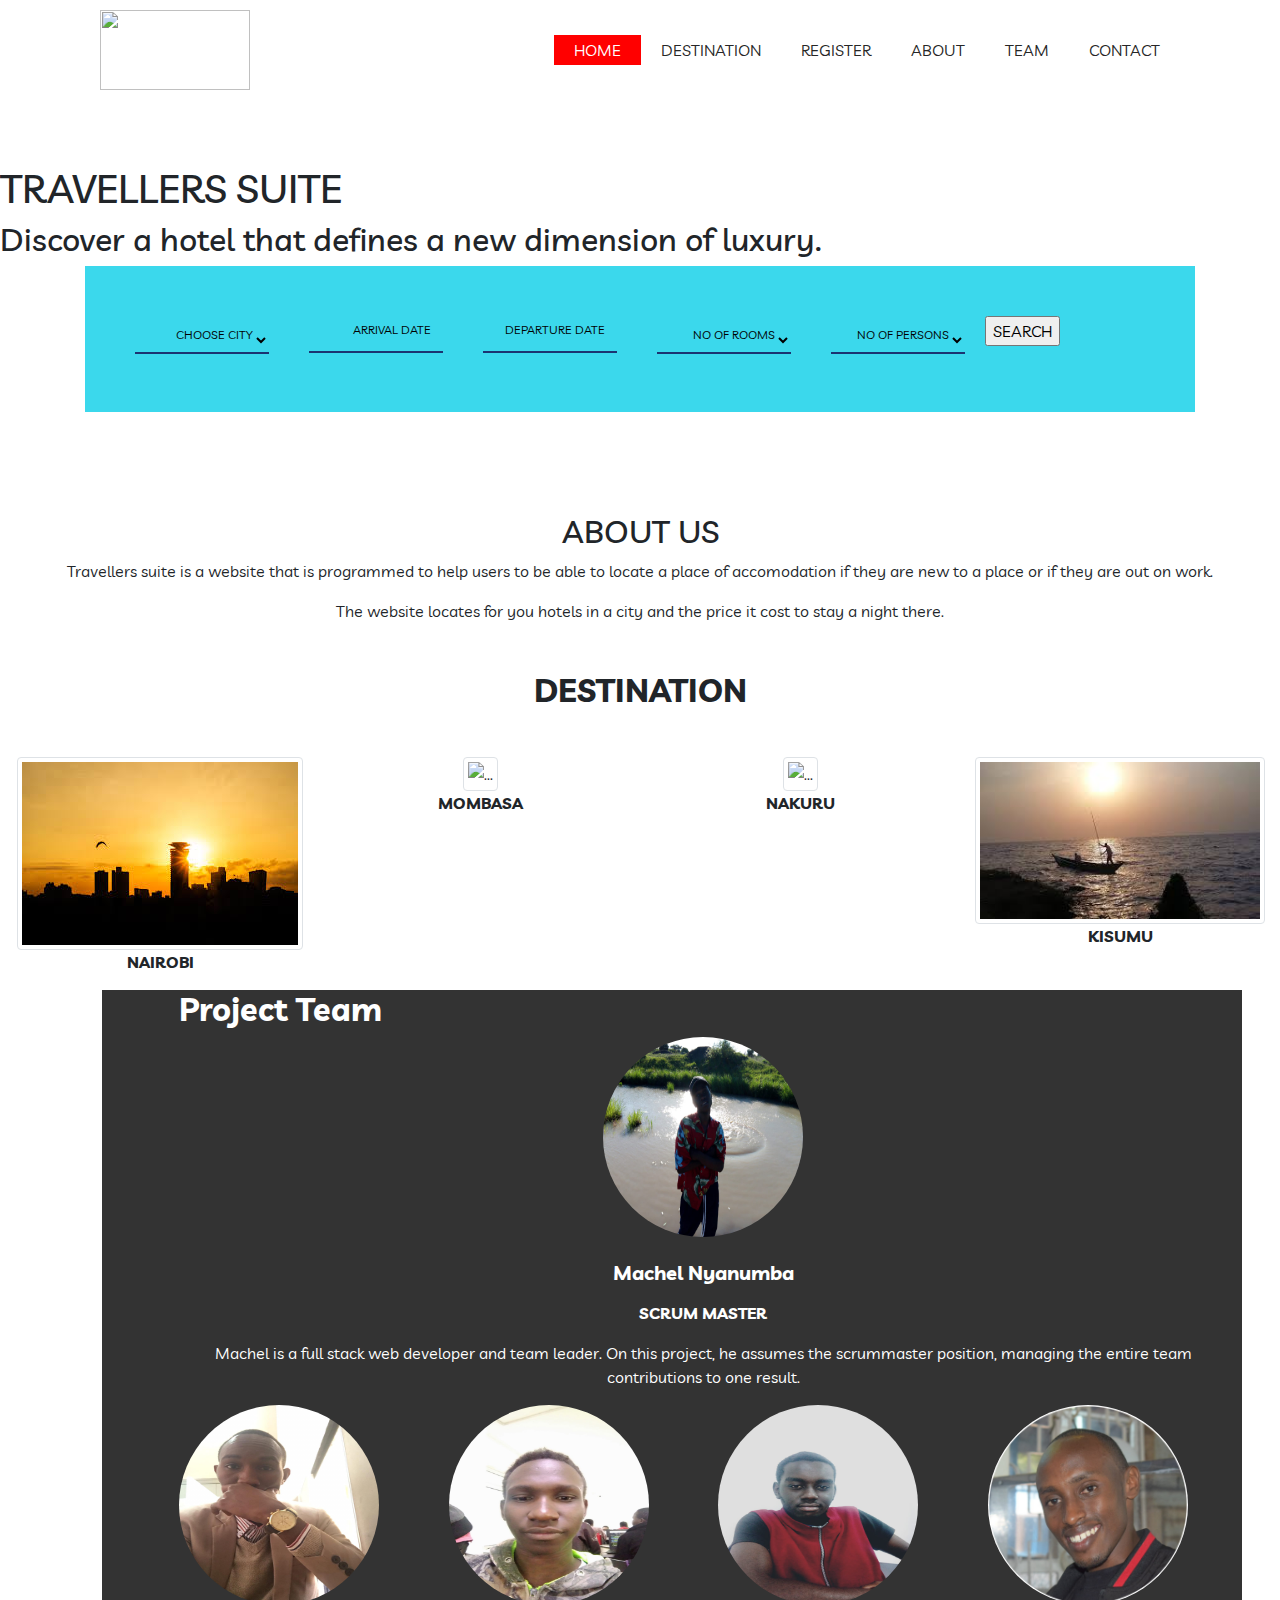
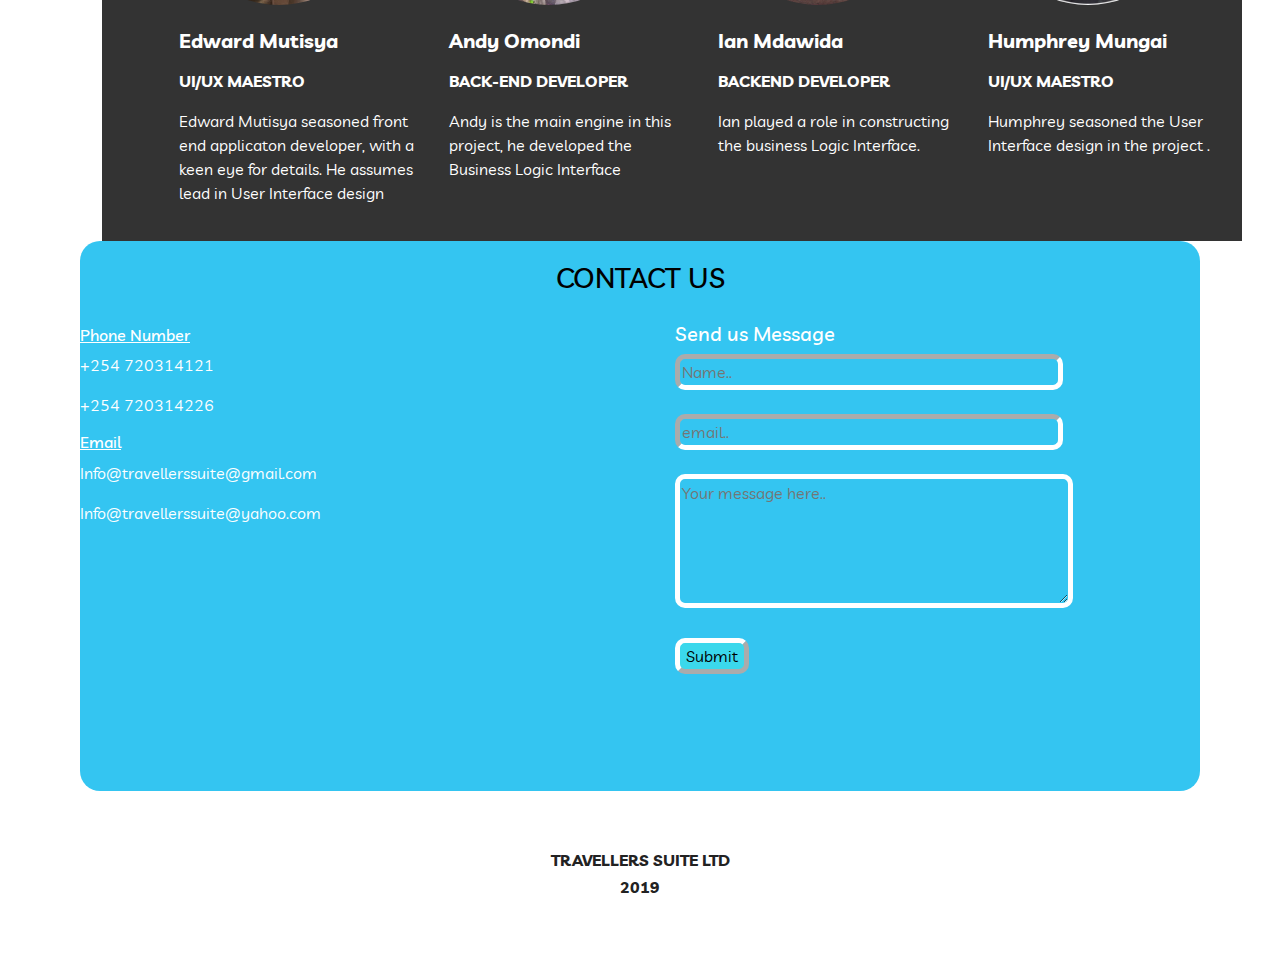
==== commit c22ce7b1: "update indexpage" ====
--- a/index.html
+++ b/index.html
@@ -5,478 +5,252 @@
   <meta name="viewport" content="width=device-width, initial-scale=1.0">
   <meta http-equiv="X-UA-Compatible" content="ie=edge">
   <title>Travellers Suite</title>
-
-
   <link href="css/bootstrap.css" rel="stylesheet" type="text/css">
   <link href="css/styles.css" rel="stylesheet" type="text/css">
+  <link href="e-css/e-styles.css" rel="stylesheet" type="text/css">
   <link href="e-css/bootstrap.css" rel="stylesheet" type="text/css">
-  <link href="e-css/e-styles.css" rel="stylesheet" type="text/css">
-  <script src="a-js/jquery-3.4.1.js" charset="utf-8"></script>
-  <script src="a-js/a-scripts.js" charset="utf-8"></script>
-
+  <link href="h_css/bootstrap.css" rel="stylesheet"  type="text/css">
+  <link href="h_css/h_styles.css" rel="stylesheet" type ="text/css">
+  <script src="h_js/jquery-3.4.1.js" type="text/javascript"></script>
+  <script src="h_js/h_scripts.js" type="text/javascript"></script>
+  <link href="https://fonts.googleapis.com/css?family=Livvic&display=swap" rel="stylesheet">
+  <script defer src="https:use.fontawesome.com/releases/v5.8.0/js/all.js"></script>
+  <link rel="icon" href="https://2.bp.blogspot.com/-2JxBaEC7cV8/V8bvLBsDS0I/AAAAAAAADpY/2alOdIy_XnQ0Yy7bgRgBWKcu1ggwaht3ACLcB/s1600/Lowongan_Kerja_Logo_Travellers_Suites_Medan.jpg" type="image/x-icon">
+</head>
 
 </head>
 <body>
   <nav>
      <div class="logo">
-       <img src="https://www.juddsfollyhotel.co.uk/wp-content/uploads/2018/01/judds-folly-hotel.jpg" width="120px">
+       <img src="https://2.bp.blogspot.com/-2JxBaEC7cV8/V8bvLBsDS0I/AAAAAAAADpY/2alOdIy_XnQ0Yy7bgRgBWKcu1ggwaht3ACLcB/s1600/Lowongan_Kerja_Logo_Travellers_Suites_Medan.jpg" width="150px">
      </div>
      <ul>
-       <li><a href="#" class="active">Home</a></li>
-       <li><a href="#">Destination</a></li>
-       <li><a href="#">Sign up</a></li>
-       <li><a href="#">About</a></li>
-       <li><a href="#">Team</a></li>
-       <li><a href="#">Contact</a></li>
+       <li><a href="index.html" class="active">Home</a></li>
+       <li><a href="#destinations">Destination</a></li>
+       <li><a href="sign-in.html">Register</a></li>
+       <li><a href="#About">About</a></li>
+       <li><a href="#team">Team</a></li>
+       <li><a href="#cont">Contact</a></li>
      </ul>
   </nav>
-  <br>
-  <br>
-  <br>
-  <br>
-
+
+  <br>
+  <br>
+  <br>
+  <br>
+  <br>
+  <br>
   <section class="hero">
-          <h1>TRAVELLERS SUITE</h1>
-          <h2>Discover a hotel that defines a new dimension of luxury.</h2>
-
- <!-- container -->
+    <h1>TRAVELLERS SUITE</h1>
+    <h2>Discover a hotel that defines a new dimension of luxury.</h2>    
+
+<!-- container -->
 <div class="container">
-          <div class="booking-form container-fluid" >
-              <!-- <div class="col-md-2 col-sm-12 col-xs-12">
-                  <h4>Search <br>HOTEL</h4>
-              </div> -->
-
-              <form class="col-md-12 col-sm-12 col-xs-12" >
-                      <div class="form-group">
-                              <select class="selectpicker" id="cityPicked">
-                                  <option>CHOOSE CITY</option>
-                                  <option value="nai">Nairobi</option>
-                                  <option value="momb">Mombasa</option>
-                                  <option value="naks">Nakuru</option>
-                                  <option value="kis">Kisumu</option>
-                              </select>
-                          </div>
-                  <div class="form-group">
-                      <i class="fa fa-calendar-minus-o"></i>
-                      <input type="text" class="form-control" id="datepicker1" placeholder="ARRIVAL DATE" />
-                  </div>
-                  <div class="form-group">
-                      <i class="fa fa-calendar-minus-o"></i>
-                      <input type="text" class="form-control" id="datepicker2" placeholder="DEPARTURE DATE" />
-                  </div>
-                  <div class="form-group">
-                      <select class="selectpicker">
-                          <option>NO OF ROOMS</option>
-                          <option>2</option>
-                          <option>3</option>
-                          <option>4</option>
-                      </select>
-                  </div>
-                  <div class="form-group">
-                      <select class="selectpicker">
-                          <option>NO OF PERSONS</option>
-                          <option>2</option>
-                          <option>3</option>
-                          <option>4</option>
-                      </select>
-                  </div>  <br>
-
-                  <div>
-                          <input type="submit" value="SEARCH" title="SEARCH"class="butn" id="sdg">
-                      </div>
-              </form>
-
-
-          </div>
-      </div>
-      <!-- container /- -->
-        <!-- container -->
-</section>
-
-<section class="hotelViewing">
-  <!--<div class="container">
-    <div class="row">
-      <div class="col-md-3">
-
-        <div class="card" style="width: 15rem;" id="NAIROBI1">
-          <div class="card-body">
-
-              <div class="card-body">
-                <h7 class="card-title">HOTELS IN NAIROBI</h7>
-                5 star hotels
-                  <ul>
-                    <li>Villa Rosa Kempinski </li><img src="images/images.jpeg">
-                    <li>Nairobi Serena Hotel</li><img src="images/serena.jpeg">
-                    <li>Hemingways Nairobi</li><img src="images/Hemingways.jpeg">
-
-                  </ul>
+    <div class="booking-form container-fluid">
+        <!-- <div class="col-md-2 col-sm-12 col-xs-12">
+            <h4>Search <br>HOTEL</h4>
+        </div> -->
+        
+        <form class="col-md-10 col-sm-12 col-xs-12">
+                <div class="form-group">
+                        <select class="selectpicker">
+                            <option>CHOOSE CITY</option>
+                            <option>Nairobi</option>
+                            <option>Mombasa</option>
+                            <option>Nakuru</option>
+                            <option>Kisumu</option>
+                        </select>
+                    </div>
+            <div class="form-group">
+                <i class="fa-calendar-minus-o"></i>
+                <input type="text" class="form-control" id="datepicker1" placeholder="ARRIVAL DATE" />
+            </div>
+            <div class="form-group">
+                <i class="fa-calendar-minus-o"></i>
+                <input type="text" class="form-control" id="datepicker2" placeholder="DEPARTURE DATE" />
+            </div>
+            <div class="form-group">
+                <select class="selectpicker">
+                    <option>NO OF ROOMS</option>
+                    <option>2</option>
+                    <option>3</option>
+                    <option>4</option>
+                </select>
+            </div>
+            <div class="form-group">
+                <select class="selectpicker">
+                    <option>NO OF PERSONS</option>
+                    <option>2</option>
+                    <option>3</option>
+                    <option>4</option>
+                </select>
+            </div>
+           
+        </form>
+        <div class="form-group">
+                <input type="submit" value="SEARCH" title="SEARCH">
+            </div>
+        
+    
+    </div>		
+</div>
+<!-- container /- -->
+  <!-- container -->
+  <div class="container-fluid" id="About">
+    <h2>ABOUT US</h2>
+    <p>Travellers suite is a website that is programmed to help users to be able to locate a place of accomodation if they are new to a place or if they are out on work.</p>
+    <p>The website locates for you hotels in a city and the price it cost to stay a night there. </p>
+  </div>
+
+    <div class="container-fluid"  id="destinations">
+    <h2 class="h1-responsive font-weight-bold my-5">DESTINATION</h2>
+        <div class="row">
+        <div class="col-md-3"><img src="h_img/nairobi.jpeg" alt="..." class="img-thumbnail" id="img1"><b><p>NAIROBI</p></b><p id="para1">Nairobi is a lively city, full of culture, historically rich, home to beautiful national parks and wildlife. Nairobi's vibrancy makes it the most amazing city in the world..</p></div>
+        <div class="col-md-3"><img src="https://images.pexels.com/photos/1450360/pexels-photo-1450360.jpeg?auto=compress&cs=tinysrgb&dpr=2&h=650&w=940" alt="..." class="img-thumbnail" id="img2"><b><p>MOMBASA</p></b><P id="para2">Mombasa is a regional cultural hub, the most popular destination for beach safaris in Kenya .</p></div>
+        <div class="col-md-3"><img src="https://images.pexels.com/photos/2388276/pexels-photo-2388276.jpeg?auto=compress&cs=tinysrgb&dpr=2&h=650&w=940" alt="..." class="img-thumbnail" id="img3"><b><p>NAKURU</p></b><p id="para3">Nakuru in Kenya is situated along the Nakuru-Kisumu Highway, about 160km from Nairobi. This town is a productive region known for its agricultural produce and tourism attractions.</p></div>
+        <div class="col-md-3"><img src="h_img/kisumu.jpeg" alt="..." class="img-thumbnail" id="img4"><b><p>KISUMU</p></b><p id="para4">Kisumu has the most magical views of Lake Victoria, which is shared by three countries in East Africa. In addition to scenic sundowners on the shores, visitors go fishing on Dunga Beach.</p></div>
+      </div>
+    </div>
+  </div>
+  </div>
+  </div>
+      <!-- Section: Team v.1 -->
+      <div class="container" id=team id="overlay">
+    <!-- Section heading -->
+    <h2 class="h1-responsive font-weight-bold my-12">Project Team</h2>
+  <!-- Grid row 1 -->
+    <div class = "row" id="row1">
+      <div class="col-md-12">
+        <div class="avatar mx-auto">
+          <img src="h_img/scrum.jpg" class="rounded-circle z-depth-1" height="200" width="200"
+            alt="Scrum Master">
+        </div>
+        <h5 class="font-weight-bold mt-4 mb-3">Machel Nyanumba</h5>
+        <p class="text-uppercase blue-text"><strong>SCRUM MASTER</strong></p>
+        <p class="grey-text">Machel is a full stack web developer and team leader. On this project, he assumes the scrummaster position, managing the entire team contributions to one result.</p>
+      </div>
+      <!-- Grid column -->
+      </div>
+    <!-- Grid row 2 -->
+    <div class="row" id="row2">
+      <!-- Grid column -->
+      <!-- Grid column -->
+      <div class="col-lg-3 col-md-6 mb-lg-0 mb-5">
+        <div class="avatar mx-auto">
+          <img src="h_img/edward.jpg" class="rounded-circle z-depth-1" height="200" width="200"
+            alt="Sample avataar">
+        </div>
+        <h5 class="font-weight-bold mt-4 mb-3">Edward Mutisya</h5>
+        <p class="text-uppercase blue-text"><strong>UI/UX MAESTRO</strong></p>
+        <p class="grey-text">Edward Mutisya seasoned front end applicaton developer, with a keen eye for details. He assumes lead in User Interface design </p>
+      </div>
+      <!-- Grid column -->
+  
+      <!-- Grid column -->
+      <div class="col-lg-3 col-md-6 mb-md-0 mb-5">
+        <div class="avatar mx-auto">
+          <img src="h_img/Andy.jpg" class="rounded-circle z-depth-1" height="200" width="200"
+            alt="Sample avataar">
+        </div>
+        <h5 class="font-weight-bold mt-4 mb-3">Andy Omondi</h5>
+        <p class="text-uppercase blue-text"><strong>BACK-END DEVELOPER</strong></p>
+        <p class="grey-text">Andy is the main engine in this project, he developed the Business Logic Interface</p>
+        </div>
+      <!-- Grid column -->
+  
+      <!-- Grid column -->
+      <div class="col-lg-3 col-md-6">
+        <div class="avatar mx-auto">
+          <img src="h_img/ian.jpg" class="rounded-circle z-depth-1" height="200" width="200"
+            alt="Sample avatar">
+        </div>
+        <h5 class="font-weight-bold mt-4 mb-3">Ian Mdawida</h5>
+        <p class="text-uppercase blue-text"><strong>BACKEND DEVELOPER</strong></p>
+        <p class="grey-text">Ian played a role in constructing the business Logic Interface.</p>
+      </div>
+      <!-- Grid column -->
+  
+      <!-- Grid column -->
+      <div class="col-lg-3 col-md-6">
+        <div id="imageDetails1">
+        <div class="avatar mx-auto">
+          <img src="h_img/humphrey.jpg" height="200" width= "200" class="rounded-circle z-depth-1" class ="team"
+            alt="Sample avatar">
+        </div>
+        <h5 class="font-weight-bold mt-4 mb-3">Humphrey Mungai</h5>
+      </div>
+      <div id="developerDetails1">
+        <p class="text-uppercase blue-text"><strong>UI/UX MAESTRO</strong></p>
+        <p class="grey-text">Humphrey seasoned the User Interface design in the project .</p>
+      </div>
+      </div>
+      <!-- Grid column -->
+    </div>
+    <!-- Grid row -->
+  </div>
+  </div>
+  <!-- Section: Team v.1 -->
+  <!-- contact -->
+    <div class="container1">
+            <h3></b>CONTACT US</b></h3>
+        <div class="row">
+            <div class="col-md-6">
+                <div id="cont">
+                        <br><h6><u>Phone Number</u></h6>
+                        <i class="fas fa-phone" style="font-size:50px;color:white"></i><p>+254 720314121</p>
+                        <p>+254 720314226</p>
+                        <h6><u>Email</u></h6>
+                        <i class="fas fa-envelope" style="font-size:50px;color:white"></i>
+                        <p>Info@travellerssuite@gmail.com</p>
+                        <p>Info@travellerssuite@yahoo.com</p>
+                         
                 </div>
-              </div>
-          </div>
-      </div>
-
-      <div class="col-md-3">
-
-          <div class="card" style="width: 15rem;"id="MOMBASA1">
-            <div class="card-body">
-
-                <div class="card-body">
-                  <h7 class="card-title">HOTELS IN MOMBASA</h7>
-                    5 Star hotels
-                    <ul>
-                      <li>Sarova Whitesand</li><img src=images/sarovaWhitesands.jpeg""><br>
-                      <li>English point marina</li><img src="images/EnglishPointMarina.jpeg"><br>
-                      <li>Mombasa continental</li><img src="images/mombasaContinental.jpeg"><br>
-                    </ul>
-
-                  </div>
+            </div>
+            <div class="col-md-6">
+                <div class="contact">
+                <h5><i></i>Send us Message</h5>
+                <form class="form">
+                    <input type="Name" placeholder="Name.."required size="40px" margin-left="10px"> <br><br><input type="Name" placeholder="email.."required size="40px"><br><br>
+                    <div class="message">
+                        <textarea rows="5" cols="41" placeholder="Your message here.." required ></textarea>
+                    </div><br>
+                 <input class="submit" type="submit" name="submit">
+                 </form>
+                 <div class="social">
+                        <div class="row icon">
+                            <div class="col-md-2 ics">
+                                <a href="https://twitter.com/login" target="_blank">
+                                  <i class="fab fa-twitter"  style="font-size:80px;color:white"></i>
+                                </a>
+                            </div>
+            
+                            <div class="col-md-2 ic">
+                                <a href="https://en-gb.facebook.com/login/" target="_blank">
+                                  <i class="fab fa-facebook " style="font-size:80px;color:black"></i>
+                                </a>
+                            </div>
+                            <div class="col-md-2 ic">
+                              <i class="fab fa-google-plus fa-5x"></i>
+                            </div>
+                            <div class="col-md-2 ic">
+                                <a href="https://www.skype.com/en/" target="_blank">
+                                  <i class="fab fa-skype"  style="font-size:80px;color:blue"></i>
+                                </a>
+                            </div>
+                        </div>
+                    </div>
                 </div>
             </div>
-        </div>
-      <div class="col-md-3">
-
-          <div class="card" style="width: 15rem;" id="KISUMU1">
-            <div class="card-body">
-
-                <div class="card-body">
-                  <h7 class="card-title">HOTELS IN KISUMU</h7>
-                  5 Star hotels
-                  <ul>
-                    <li>Accacia premier hotel</li><img src="images/AcaciaPremier.jpeg"><br>
-                    <li>Whirlspring hotel</li><img src="images/whirlSpring.jpeg"><br>
-                    <li>Imperial hotel</li><img src="images/Imperial.jpeg"><br>
-                  </ul>
-
-                  </div>
-                </div>
-            </div>
-      </div>
-      <div class="col-md-3">
-
-        <div class="card" style="width: 15rem;" id="NAKURU1">
-          <div class="card-body">
-
-              <div class="card-body">
-                <h7 class="card-title">HOTELS IN NAKURU</h7>
-                5 Star HOTELS
-                <ul>
-                  <li>Sarova Woodlands</li><img src="images/sarovaWoodlands.jpeg"><br>
-                  <li>Legacy Hotel</li><img src="images/legacy.jpeg"><br>
-                  <li>Eagle Palace Hotel</li><img src="images/EaglePalaceNakuru.jpeg"><br>
-                </ul>
-
-                </div>
-              </div>
-          </div>
-      </div>
-
-    </div>
-
-  </div>-->
-  <div class="container"id="NAIROBI1">
-    <div class="row">
-      <div  class="col-lg-12 col-md-12 mb-4">
-        <div class="card-deck">
-          <div class="card">
-          <img class="card-img-top" src="images/images.jpeg" alt="Card image cap">
-          <div class="card-body">
-            <h5 class="card-title">Villa Rosa Kempinski</h5>
-            <p id="vp" class="card-text">Location</p>
-            <iframe id="kempinskiLocation" src="https://www.google.com/maps/embed?pb=!1m18!1m12!1m3!1d3988.8355699240487!2d36.808601700000004!3d-1.2717203!2m3!1f0!2f0!3f0!3m2!1i1024!2i768!4f13.1!3m3!1m2!1s0x182f1739fecabbff%3A0x3c71b10e5ded272e!2sVilla%20Rosa%20Kempinski!5e0!3m2!1sen!2ske!4v1567673476194!5m2!1sen!2ske" width="280" height="200" frameborder="0" style="border:0;" allowfullscreen=""></iframe>
-          </div>
-          <div class="card-footer">
-            PRICES
-            <table>
-              <tr>
-                <th>EXPECTED PRICES</th>
-              </tr>
-              <tr>
-                <td>PRICE</td>
-                <td>$182 per night</td>
-              </tr>
-            </table>
-          </div>
-        </div>
-
-        <div class="card">
-        <img class="card-img-top" src="images/serena.jpeg" alt="Card image cap">
-        <div class="card-body">
-          <h5 class="card-title">Serena Hotel</h5>
-          <p id="sh" class="card-text">Location</p>
-          <iframe id="serenaLocation" src="https://www.google.com/maps/embed?pb=!1m18!1m12!1m3!1d3988.811395108263!2d36.812320549894274!3d-1.2872675359846497!2m3!1f0!2f0!3f0!3m2!1i1024!2i768!4f13.1!3m3!1m2!1s0x182f1259f35658c3%3A0xe9be921155a1051a!2sSerena%20Hotel!5e0!3m2!1sen!2ske!4v1567675890751!5m2!1sen!2ske" width="280" height="200" frameborder="0" style="border:0;" allowfullscreen=""></iframe>
-        </div>
-        <div class="card-footer">
-          PRICES
-          <table>
-            <tr>
-              <th class>EXPECTED PRICES</th>
-            </tr>
-            <tr>
-              <td>PRICE</td>
-              <td>$207 per night</td>
-            </tr>
-          </table>
-        </div>
-      </div>
-
-      <div class="card">
-      <img class="card-img-top" src="images/Hemingways.jpeg" alt="Card image cap">
-      <div class="card-body">
-        <h5 class="card-title">Hemingways Hotel</h5>
-        <p id="HH" class="card-text">Location</p>
-        <iframe id="hemingwaysLocation" src="https://www.google.com/maps/embed?pb=!1m18!1m12!1m3!1d3988.7231008655435!2d36.70332604989452!3d-1.342522536062894!2m3!1f0!2f0!3f0!3m2!1i1024!2i768!4f13.1!3m3!1m2!1s0x182f04ad8148a465%3A0xc57393ba422cf504!2sHemingways%20Nairobi!5e0!3m2!1sen!2ske!4v1567675993599!5m2!1sen!2ske" width="280" height="200" frameborder="0" style="border:0;" allowfullscreen=""></iframe>
-      </div>
-      <div class="card-footer">
-        PRICES
-        <table>
-          <tr>
-            <th class>EXPECTED PRICES</th>
-          </tr>
-          <tr>
-            <td>PRICE</td>
-            <td>$484 per night </td>
-          </tr>
-        </table>
-      </div>
-
-      </div>
-
-    </div>
-
-  </div>
-
-</div>
-
-  </div>
-
-  <div class="container"id="MOMBASA1">
-    <div class="row">
-      <div  class="col-lg-12 col-md-12 mb-4">
-        <div class="card-deck">
-          <div class="card">
-          <img class="card-img-top" src="images/sarovaWhitesands.jpeg" alt="Card image cap">
-          <div class="card-body">
-            <h5 class="card-title">Sarova Whitesands</h5>
-            <p id="SW" class="card-text">Location.</p>
-            <iframe id="whitesandsLocation" src="https://www.google.com/maps/embed?pb=!1m18!1m12!1m3!1d3980.1271636112465!2d39.73102014991081!3d-3.994264545685291!2m3!1f0!2f0!3f0!3m2!1i1024!2i768!4f13.1!3m3!1m2!1s0x18400dd5963208d5%3A0x740e7f0c37eee742!2sSarova%20Whitesands%20Beach%20Resort%20%26%20Spa%20Mombasa%20-%20Beach%20Hotel%20in%20Mombasa!5e0!3m2!1sen!2ske!4v1567676214741!5m2!1sen!2ske" width="280" height="200" frameborder="0" style="border:0;" allowfullscreen=""></iframe>
-          </div>
-          <div class="card-footer">
-            PRICES
-            <table>
-              <tr>
-                <th class>EXPECTED PRICES</th>
-              </tr>
-              <tr>
-                <td>PRICE</td>
-                <td>$214 per night</td>
-              </tr>
-            </table>
-          </div>
-        </div>
-
-        <div class="card">
-        <img class="card-img-top" src="images/EnglishPointMarina.jpeg" alt="Card image cap">
-        <div class="card-body">
-          <h5 class="card-title">English Point Marina</h5>
-          <p id="EPM" class="card-text">Location</p>
-          <iframe id="pointLocation" src="https://www.google.com/maps/embed?pb=!1m18!1m12!1m3!1d3466.7928543236258!2d39.68281914991121!3d-4.05788204605731!2m3!1f0!2f0!3f0!3m2!1i1024!2i768!4f13.1!3m3!1m2!1s0x184012fd692c8e49%3A0xc5b74ef15e7de030!2sHotel%20Englishpoint%20Mombasa!5e1!3m2!1sen!2ske!4v1567676471558!5m2!1sen!2ske" width="280" height="200" frameborder="0" style="border:0;" allowfullscreen=""></iframe>
-        </div>
-        <div class="card-footer">
-          PRICES
-          <table>
-            <tr>
-              <th class>EXPECTED PRICES</th>
-            </tr>
-            <tr>
-              <td>PRICE</td>
-              <td>$196 per night</td>
-            </tr>
-          </table>
-        </div>
-      </div>
-
-      <div class="card">
-      <img class="card-img-top" src="images/mombasaContinental.jpeg" alt="Card image cap">
-      <div class="card-body">
-        <h5 class="card-title">Mombasa Continental hotel</h5>
-        <p id="MCh" class="card-text">Location</p>
-        <iframe id="continentalHotellocation" src="https://www.google.com/maps/embed?pb=!1m18!1m12!1m3!1d3467.1633389822655!2d39.74927304991066!3d-3.97063564554883!2m3!1f0!2f0!3f0!3m2!1i1024!2i768!4f13.1!3m3!1m2!1s0x18400eb951045ed9%3A0x9e56c65b524d6c33!2sMombasa%20Continental%20Resort!5e1!3m2!1sen!2ske!4v1567676700257!5m2!1sen!2ske" width="280" height="200" frameborder="0" style="border:0;" allowfullscreen=""></iframe>
-      </div>
-      <div class="card-footer">
-        PRICES
-        <table>
-          <tr>
-            <th class>EXPECTED PRICES</th>
-          </tr>
-          <tr>
-            <td>PRICE</td>
-            <td>$106 night</td>
-          </tr>
-        </table>
-      </div>
-
-      </div>
-
-    </div>
-
-  </div>
-
-</div>
-
-  </div>
-
-  <div class="container"id="KISUMU1">
-    <div class="row">
-      <div  class="col-lg-12 col-md-12 mb-4">
-        <div class="card-deck">
-          <div class="card">
-          <img class="card-img-top" src="images/AcaciaPremier.jpeg" alt="Card image cap">
-          <div class="card-body">
-            <h5 class="card-title">Acacia Premier</h5>
-            <p id="AP" class="card-text">Location.</p>
-            <iframe id="acaciaPremierLocation" src="https://www.google.com/maps/embed?pb=!1m18!1m12!1m3!1d3475.4996190375673!2d34.749476949889385!3d-0.10718373550509609!2m3!1f0!2f0!3f0!3m2!1i1024!2i768!4f13.1!3m3!1m2!1s0x182aa4bff94d4e49%3A0xa280ce4c56b9612b!2sACACIA%20HOTEL%20KISUMU!5e1!3m2!1sen!2ske!4v1567676919364!5m2!1sen!2ske" width="280" height="200" frameborder="0" style="border:0;" allowfullscreen=""></iframe>
-          </div>
-          <div class="card-footer">
-            PRICES
-            <table>
-              <tr>
-                <th class>EXPECTED PRICES</th>
-              </tr>
-              <tr>
-                <td>PRICE</td>
-                <td>$150 per night</td>
-              </tr>
-            </table>
-          </div>
-        </div>
-
-        <div class="card">
-        <img class="card-img-top" src="images/whirlSpring.jpeg" alt="Card image cap">
-        <div class="card-body">
-          <h5 class="card-title">Whirlspring</h5>
-          <p id="W" class="card-text">Location.</p>
-          <iframe id="whirlSpringLocation" src="https://www.google.com/maps/embed?pb=!1m18!1m12!1m3!1d3475.499887208768!2d34.755114849889345!3d-0.10479383550643771!2m3!1f0!2f0!3f0!3m2!1i1024!2i768!4f13.1!3m3!1m2!1s0x182aa571b18fd87d%3A0xc4addc1a7ae01d8e!2sWhirlspring%20Hotel%20Kisumu!5e1!3m2!1sen!2ske!4v1567677198643!5m2!1sen!2ske" width="280" height="200" frameborder="0" style="border:0;" allowfullscreen=""></iframe>
-        </div>
-        <div class="card-footer">
-          PRICES
-          <table>
-            <tr>
-              <th class>EXPECTED PRICES</th>
-            </tr>
-            <tr>
-              <td>PRICE</td>
-              <td>$100 per night</td>
-            </tr>
-          </table>
-        </div>
-      </div>
-
-      <div class="card">
-      <img class="card-img-top" src="images/Imperial.jpeg" alt="Card image cap">
-      <div class="card-body">
-        <h5 class="card-title">Imperial</h5>
-        <p id="I" class="card-text">Location.</p>
-        <iframe id="imperialLocation" src="https://www.google.com/maps/embed?pb=!1m18!1m12!1m3!1d3475.4998803790195!2d34.75333594995368!3d-0.10393163550707932!2m3!1f0!2f0!3f0!3m2!1i1024!2i768!4f13.1!3m3!1m2!1s0x182aa5f53b6125c3%3A0xfc1abb17327fc7c3!2sImperial%20hotel!5e1!3m2!1sen!2ske!4v1567677361507!5m2!1sen!2ske" width="280" height="200" frameborder="0" style="border:0;" allowfullscreen=""></iframe>
-      </div>
-      <div class="card-footer">
-        PRICES
-        <table>
-          <tr>
-            <th class>EXPECTED PRICES</th>
-          </tr>
-          <tr>
-            <td>PRICE</td>
-            <td>$50 per night</td>
-          </tr>
-        </table>
-      </div>
-
-      </div>
-
-    </div>
-
-  </div>
-
-</div>
-
-  </div>
-
-  <div class="container"id="NAKURU1">
-    <div class="row">
-      <div  class="col-lg-12 col-md-12 mb-4">
-        <div class="card-deck">
-          <div class="card">
-          <img class="card-img-top" src="images/sarovaWoodlands.jpeg" alt="Card image cap">
-          <div class="card-body">
-            <h5 class="card-title">Sarova Woodlands</h5>
-            <p id="SW" class="card-text">Location.</p>
-            <iframe id="sarovaWoodlandsLocation" src="https://www.google.com/maps/embed?pb=!1m18!1m12!1m3!1d3475.4636554022845!2d36.08659194989!3d-0.28182933543256183!2m3!1f0!2f0!3f0!3m2!1i1024!2i768!4f13.1!3m3!1m2!1s0x18298d8825358867%3A0xe8ee11592cfe9180!2sSarova%20Woodlands%20Hotel%20%26%20Spa%20Nakuru%20-%20Hotel%20in%20Nakuru%20Town!5e1!3m2!1sen!2ske!4v1567677492741!5m2!1sen!2ske" width="280" height="200" frameborder="0" style="border:0;" allowfullscreen=""></iframe>
-          </div>
-          <div class="card-footer">
-            PRICES
-            <table>
-              <tr>
-                <th class>EXPECTED PRICES</th>
-              </tr>
-              <tr>
-                <td>PRICE</td>
-                <td>$150 per night</td>
-              </tr>
-            </table>
-          </div>
-        </div>
-
-        <div class="card">
-        <img class="card-img-top" src="images/legacy.jpeg" alt="Card image cap">
-        <div class="card-body">
-          <h5 class="card-title">Legacy</h5>
-          <p id="L" class="card-text">Location.</p>
-          <iframe id="legacyLocation" src="https://www.google.com/maps/embed?pb=!1m18!1m12!1m3!1d3475.462137830205!2d36.07342334988999!3d-0.28687043543120255!2m3!1f0!2f0!3f0!3m2!1i1024!2i768!4f13.1!3m3!1m2!1s0x18298d92df643c9d%3A0xd43677865f089266!2sThe%20Legacy%20Hotel%20%26%20Suites!5e1!3m2!1sen!2ske!4v1567681874758!5m2!1sen!2ske" width="280" height="200" frameborder="0" style="border:0;" allowfullscreen=""></iframe>
-        </div>
-        <div class="card-footer">
-          EXPECTED PRICES
-          <table class="table">
-            <tr>
-              <th class="thead-dar">EXPECTED PRICES</th>
-            </tr>
-            <tr>
-              <td>PRICE</td>
-              <td>$189 per night</td>
-            </tr>
-          </table>
-        </div>
-      </div>
-
-      <div class="card">
-      <img class="card-img-top" src="images/EaglePalaceNakuru.jpeg" alt="Card image cap">
-      <div class="card-body">
-        <h5 class="card-title">Eagle Palace Nakuru</h5>
-        <p id="EP">Location</p>
-        <iframe id="eaglePalaceNakuruLocation" src="https://www.google.com/maps/embed?pb=!1m18!1m12!1m3!1d3475.461700957547!2d36.07287094995443!3d-0.28797063543106943!2m3!1f0!2f0!3f0!3m2!1i1024!2i768!4f13.1!3m3!1m2!1s0x18298decd318cadf%3A0x1ad054387b9aefa2!2sEagle%20palace%20hotel!5e1!3m2!1sen!2ske!4v1567681954350!5m2!1sen!2ske" width="280" height="200" frameborder="0" style="border:0;" allowfullscreen=""></iframe>
-      </div>
-      <div class="card-footer">
-        PRICES
-        <table>
-          <tr>
-            <th class>EXPECTED PRICES</th>
-          </tr>
-          <tr>
-            <td>PRICE</td>
-            <td>$61</td>
-          </tr>
-        </table>
-      </div>
-
-      </div>
-
-    </div>
-
-  </div>
-
-</div>
-
-  </div>
-
-</section>
+        </div><br>
+    </div>    
+        <!-- end of contact -->
+       
+    <footer>
+        <h6><b>TRAVELLERS SUITE LTD</b></h6>
+        <h6><b>2019</b></h6>
+        </footer>
 </body>
 </html>
+
+
+ --- a/css/styles.css
+++ b/css/styles.css
@@ -100,7 +100,7 @@
     padding-bottom: 5px;
 }
 .cont{
-    padding-top: 20px;
+    padding-top: 40px;
     background-size: 100%;
     height: 400px;
     margin-left: 80px;
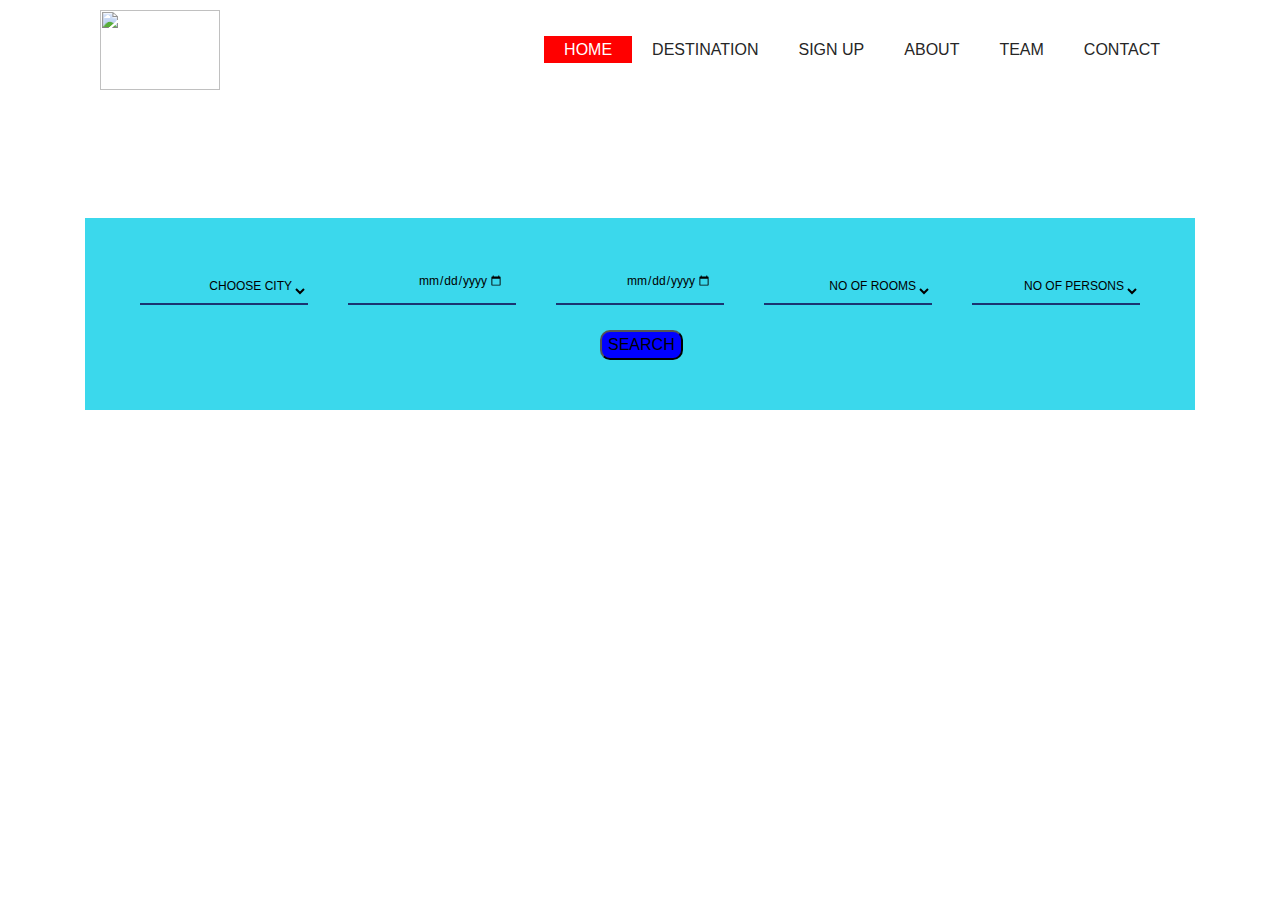
==== commit beccaf56: "finalCopy" ====
--- a/index.html
+++ b/index.html
@@ -5,252 +5,479 @@
   <meta name="viewport" content="width=device-width, initial-scale=1.0">
   <meta http-equiv="X-UA-Compatible" content="ie=edge">
   <title>Travellers Suite</title>
+
+
   <link href="css/bootstrap.css" rel="stylesheet" type="text/css">
   <link href="css/styles.css" rel="stylesheet" type="text/css">
+  <link href="e-css/bootstrap.css" rel="stylesheet" type="text/css">
   <link href="e-css/e-styles.css" rel="stylesheet" type="text/css">
-  <link href="e-css/bootstrap.css" rel="stylesheet" type="text/css">
-  <link href="h_css/bootstrap.css" rel="stylesheet"  type="text/css">
-  <link href="h_css/h_styles.css" rel="stylesheet" type ="text/css">
-  <script src="h_js/jquery-3.4.1.js" type="text/javascript"></script>
-  <script src="h_js/h_scripts.js" type="text/javascript"></script>
-  <link href="https://fonts.googleapis.com/css?family=Livvic&display=swap" rel="stylesheet">
-  <script defer src="https:use.fontawesome.com/releases/v5.8.0/js/all.js"></script>
-  <link rel="icon" href="https://2.bp.blogspot.com/-2JxBaEC7cV8/V8bvLBsDS0I/AAAAAAAADpY/2alOdIy_XnQ0Yy7bgRgBWKcu1ggwaht3ACLcB/s1600/Lowongan_Kerja_Logo_Travellers_Suites_Medan.jpg" type="image/x-icon">
-</head>
+  <script src="a-js/jquery-3.4.1.js" charset="utf-8"></script>
+  <script src="a-js/a-scripts.js" charset="utf-8"></script>
+
 
 </head>
 <body>
   <nav>
      <div class="logo">
-       <img src="https://2.bp.blogspot.com/-2JxBaEC7cV8/V8bvLBsDS0I/AAAAAAAADpY/2alOdIy_XnQ0Yy7bgRgBWKcu1ggwaht3ACLcB/s1600/Lowongan_Kerja_Logo_Travellers_Suites_Medan.jpg" width="150px">
+       <img src="https://www.juddsfollyhotel.co.uk/wp-content/uploads/2018/01/judds-folly-hotel.jpg" width="120px">
      </div>
      <ul>
-       <li><a href="index.html" class="active">Home</a></li>
-       <li><a href="#destinations">Destination</a></li>
-       <li><a href="sign-in.html">Register</a></li>
-       <li><a href="#About">About</a></li>
-       <li><a href="#team">Team</a></li>
-       <li><a href="#cont">Contact</a></li>
+       <li><a href="#" class="active">Home</a></li>
+       <li><a href="#">Destination</a></li>
+       <li><a href="#">Sign up</a></li>
+       <li><a href="#">About</a></li>
+       <li><a href="#">Team</a></li>
+       <li><a href="#">Contact</a></li>
      </ul>
   </nav>
-
   <br>
   <br>
   <br>
   <br>
-  <br>
-  <br>
+
   <section class="hero">
-    <h1>TRAVELLERS SUITE</h1>
-    <h2>Discover a hotel that defines a new dimension of luxury.</h2>    
-
-<!-- container -->
+          <h1>TRAVELLERS SUITE</h1>
+          <h2>Discover a hotel that defines a new dimension of luxury.</h2>
+
+ <!-- container -->
 <div class="container">
-    <div class="booking-form container-fluid">
-        <!-- <div class="col-md-2 col-sm-12 col-xs-12">
-            <h4>Search <br>HOTEL</h4>
-        </div> -->
-        
-        <form class="col-md-10 col-sm-12 col-xs-12">
-                <div class="form-group">
-                        <select class="selectpicker">
-                            <option>CHOOSE CITY</option>
-                            <option>Nairobi</option>
-                            <option>Mombasa</option>
-                            <option>Nakuru</option>
-                            <option>Kisumu</option>
-                        </select>
-                    </div>
-            <div class="form-group">
-                <i class="fa-calendar-minus-o"></i>
-                <input type="text" class="form-control" id="datepicker1" placeholder="ARRIVAL DATE" />
-            </div>
-            <div class="form-group">
-                <i class="fa-calendar-minus-o"></i>
-                <input type="text" class="form-control" id="datepicker2" placeholder="DEPARTURE DATE" />
-            </div>
-            <div class="form-group">
-                <select class="selectpicker">
-                    <option>NO OF ROOMS</option>
-                    <option>2</option>
-                    <option>3</option>
-                    <option>4</option>
-                </select>
-            </div>
-            <div class="form-group">
-                <select class="selectpicker">
-                    <option>NO OF PERSONS</option>
-                    <option>2</option>
-                    <option>3</option>
-                    <option>4</option>
-                </select>
-            </div>
-           
-        </form>
-        <div class="form-group">
-                <input type="submit" value="SEARCH" title="SEARCH">
-            </div>
-        
-    
-    </div>		
-</div>
-<!-- container /- -->
-  <!-- container -->
-  <div class="container-fluid" id="About">
-    <h2>ABOUT US</h2>
-    <p>Travellers suite is a website that is programmed to help users to be able to locate a place of accomodation if they are new to a place or if they are out on work.</p>
-    <p>The website locates for you hotels in a city and the price it cost to stay a night there. </p>
-  </div>
-
-    <div class="container-fluid"  id="destinations">
-    <h2 class="h1-responsive font-weight-bold my-5">DESTINATION</h2>
-        <div class="row">
-        <div class="col-md-3"><img src="h_img/nairobi.jpeg" alt="..." class="img-thumbnail" id="img1"><b><p>NAIROBI</p></b><p id="para1">Nairobi is a lively city, full of culture, historically rich, home to beautiful national parks and wildlife. Nairobi's vibrancy makes it the most amazing city in the world..</p></div>
-        <div class="col-md-3"><img src="https://images.pexels.com/photos/1450360/pexels-photo-1450360.jpeg?auto=compress&cs=tinysrgb&dpr=2&h=650&w=940" alt="..." class="img-thumbnail" id="img2"><b><p>MOMBASA</p></b><P id="para2">Mombasa is a regional cultural hub, the most popular destination for beach safaris in Kenya .</p></div>
-        <div class="col-md-3"><img src="https://images.pexels.com/photos/2388276/pexels-photo-2388276.jpeg?auto=compress&cs=tinysrgb&dpr=2&h=650&w=940" alt="..." class="img-thumbnail" id="img3"><b><p>NAKURU</p></b><p id="para3">Nakuru in Kenya is situated along the Nakuru-Kisumu Highway, about 160km from Nairobi. This town is a productive region known for its agricultural produce and tourism attractions.</p></div>
-        <div class="col-md-3"><img src="h_img/kisumu.jpeg" alt="..." class="img-thumbnail" id="img4"><b><p>KISUMU</p></b><p id="para4">Kisumu has the most magical views of Lake Victoria, which is shared by three countries in East Africa. In addition to scenic sundowners on the shores, visitors go fishing on Dunga Beach.</p></div>
-      </div>
-    </div>
-  </div>
-  </div>
-  </div>
-      <!-- Section: Team v.1 -->
-      <div class="container" id=team id="overlay">
-    <!-- Section heading -->
-    <h2 class="h1-responsive font-weight-bold my-12">Project Team</h2>
-  <!-- Grid row 1 -->
-    <div class = "row" id="row1">
-      <div class="col-md-12">
-        <div class="avatar mx-auto">
-          <img src="h_img/scrum.jpg" class="rounded-circle z-depth-1" height="200" width="200"
-            alt="Scrum Master">
-        </div>
-        <h5 class="font-weight-bold mt-4 mb-3">Machel Nyanumba</h5>
-        <p class="text-uppercase blue-text"><strong>SCRUM MASTER</strong></p>
-        <p class="grey-text">Machel is a full stack web developer and team leader. On this project, he assumes the scrummaster position, managing the entire team contributions to one result.</p>
-      </div>
-      <!-- Grid column -->
-      </div>
-    <!-- Grid row 2 -->
-    <div class="row" id="row2">
-      <!-- Grid column -->
-      <!-- Grid column -->
-      <div class="col-lg-3 col-md-6 mb-lg-0 mb-5">
-        <div class="avatar mx-auto">
-          <img src="h_img/edward.jpg" class="rounded-circle z-depth-1" height="200" width="200"
-            alt="Sample avataar">
-        </div>
-        <h5 class="font-weight-bold mt-4 mb-3">Edward Mutisya</h5>
-        <p class="text-uppercase blue-text"><strong>UI/UX MAESTRO</strong></p>
-        <p class="grey-text">Edward Mutisya seasoned front end applicaton developer, with a keen eye for details. He assumes lead in User Interface design </p>
-      </div>
-      <!-- Grid column -->
-  
-      <!-- Grid column -->
-      <div class="col-lg-3 col-md-6 mb-md-0 mb-5">
-        <div class="avatar mx-auto">
-          <img src="h_img/Andy.jpg" class="rounded-circle z-depth-1" height="200" width="200"
-            alt="Sample avataar">
-        </div>
-        <h5 class="font-weight-bold mt-4 mb-3">Andy Omondi</h5>
-        <p class="text-uppercase blue-text"><strong>BACK-END DEVELOPER</strong></p>
-        <p class="grey-text">Andy is the main engine in this project, he developed the Business Logic Interface</p>
-        </div>
-      <!-- Grid column -->
-  
-      <!-- Grid column -->
-      <div class="col-lg-3 col-md-6">
-        <div class="avatar mx-auto">
-          <img src="h_img/ian.jpg" class="rounded-circle z-depth-1" height="200" width="200"
-            alt="Sample avatar">
-        </div>
-        <h5 class="font-weight-bold mt-4 mb-3">Ian Mdawida</h5>
-        <p class="text-uppercase blue-text"><strong>BACKEND DEVELOPER</strong></p>
-        <p class="grey-text">Ian played a role in constructing the business Logic Interface.</p>
-      </div>
-      <!-- Grid column -->
-  
-      <!-- Grid column -->
-      <div class="col-lg-3 col-md-6">
-        <div id="imageDetails1">
-        <div class="avatar mx-auto">
-          <img src="h_img/humphrey.jpg" height="200" width= "200" class="rounded-circle z-depth-1" class ="team"
-            alt="Sample avatar">
-        </div>
-        <h5 class="font-weight-bold mt-4 mb-3">Humphrey Mungai</h5>
-      </div>
-      <div id="developerDetails1">
-        <p class="text-uppercase blue-text"><strong>UI/UX MAESTRO</strong></p>
-        <p class="grey-text">Humphrey seasoned the User Interface design in the project .</p>
-      </div>
-      </div>
-      <!-- Grid column -->
-    </div>
-    <!-- Grid row -->
-  </div>
-  </div>
-  <!-- Section: Team v.1 -->
-  <!-- contact -->
-    <div class="container1">
-            <h3></b>CONTACT US</b></h3>
-        <div class="row">
-            <div class="col-md-6">
-                <div id="cont">
-                        <br><h6><u>Phone Number</u></h6>
-                        <i class="fas fa-phone" style="font-size:50px;color:white"></i><p>+254 720314121</p>
-                        <p>+254 720314226</p>
-                        <h6><u>Email</u></h6>
-                        <i class="fas fa-envelope" style="font-size:50px;color:white"></i>
-                        <p>Info@travellerssuite@gmail.com</p>
-                        <p>Info@travellerssuite@yahoo.com</p>
-                         
+          <div class="booking-form container-fluid" >
+              <!-- <div class="col-md-2 col-sm-12 col-xs-12">
+                  <h4>Search <br>HOTEL</h4>
+              </div> -->
+
+
+                <form class="col-md-12 col-sm-12 col-xs-12" id="sdgs">
+                      <div class="form-group">
+                              <select class="selectpicker" id="cityPicked">
+                                  <option>CHOOSE CITY</option>
+                                  <option value="nai">Nairobi</option>
+                                  <option value="momb">Mombasa</option>
+                                  <option value="naks">Nakuru</option>
+                                  <option value="kis">Kisumu</option>
+                              </select>
+                          </div>
+                  <div class="form-group">
+                      <i class="fa fa-calendar-minus-o"></i>
+                      <input type="date" class="form-control" id="datepicker1" placeholder="ARRIVAL DATE" />
+                  </div>
+                  <div class="form-group">
+                      <i class="fa fa-calendar-minus-o"></i>
+                      <input type="date" class="form-control" id="datepicker2" placeholder="DEPARTURE DATE" />
+                  </div>
+                  <div class="form-group">
+                      <select class="selectpicker">
+                          <option>NO OF ROOMS</option>
+                          <option>2</option>
+                          <option>3</option>
+                          <option>4</option>
+                      </select>
+                  </div>
+                  <div class="form-group">
+                      <select class="selectpicker">
+                          <option>NO OF PERSONS</option>
+                          <option>2</option>
+                          <option>3</option>
+                          <option>4</option>
+                      </select>
+                  </div>  <br>
+
+                  <div>
+                          <input type="submit" value="SEARCH" title="SEARCH"class="butn" >
+                      </div>
+              </form>
+
+
+          </div>
+      </div>
+      <!-- container /- -->
+        <!-- container -->
+</section>
+
+<section class="hotelViewing">
+  <!--<div class="container">
+    <div class="row">
+      <div class="col-md-3">
+
+        <div class="card" style="width: 15rem;" id="NAIROBI1">
+          <div class="card-body">
+
+              <div class="card-body">
+                <h7 class="card-title">HOTELS IN NAIROBI</h7>
+                5 star hotels
+                  <ul>
+                    <li>Villa Rosa Kempinski </li><img src="images/images.jpeg">
+                    <li>Nairobi Serena Hotel</li><img src="images/serena.jpeg">
+                    <li>Hemingways Nairobi</li><img src="images/Hemingways.jpeg">
+
+                  </ul>
+                </div>
+              </div>
+          </div>
+      </div>
+
+      <div class="col-md-3">
+
+          <div class="card" style="width: 15rem;"id="MOMBASA1">
+            <div class="card-body">
+
+                <div class="card-body">
+                  <h7 class="card-title">HOTELS IN MOMBASA</h7>
+                    5 Star hotels
+                    <ul>
+                      <li>Sarova Whitesand</li><img src=images/sarovaWhitesands.jpeg""><br>
+                      <li>English point marina</li><img src="images/EnglishPointMarina.jpeg"><br>
+                      <li>Mombasa continental</li><img src="images/mombasaContinental.jpeg"><br>
+                    </ul>
+
+                  </div>
                 </div>
             </div>
-            <div class="col-md-6">
-                <div class="contact">
-                <h5><i></i>Send us Message</h5>
-                <form class="form">
-                    <input type="Name" placeholder="Name.."required size="40px" margin-left="10px"> <br><br><input type="Name" placeholder="email.."required size="40px"><br><br>
-                    <div class="message">
-                        <textarea rows="5" cols="41" placeholder="Your message here.." required ></textarea>
-                    </div><br>
-                 <input class="submit" type="submit" name="submit">
-                 </form>
-                 <div class="social">
-                        <div class="row icon">
-                            <div class="col-md-2 ics">
-                                <a href="https://twitter.com/login" target="_blank">
-                                  <i class="fab fa-twitter"  style="font-size:80px;color:white"></i>
-                                </a>
-                            </div>
-            
-                            <div class="col-md-2 ic">
-                                <a href="https://en-gb.facebook.com/login/" target="_blank">
-                                  <i class="fab fa-facebook " style="font-size:80px;color:black"></i>
-                                </a>
-                            </div>
-                            <div class="col-md-2 ic">
-                              <i class="fab fa-google-plus fa-5x"></i>
-                            </div>
-                            <div class="col-md-2 ic">
-                                <a href="https://www.skype.com/en/" target="_blank">
-                                  <i class="fab fa-skype"  style="font-size:80px;color:blue"></i>
-                                </a>
-                            </div>
-                        </div>
-                    </div>
+        </div>
+      <div class="col-md-3">
+
+          <div class="card" style="width: 15rem;" id="KISUMU1">
+            <div class="card-body">
+
+                <div class="card-body">
+                  <h7 class="card-title">HOTELS IN KISUMU</h7>
+                  5 Star hotels
+                  <ul>
+                    <li>Accacia premier hotel</li><img src="images/AcaciaPremier.jpeg"><br>
+                    <li>Whirlspring hotel</li><img src="images/whirlSpring.jpeg"><br>
+                    <li>Imperial hotel</li><img src="images/Imperial.jpeg"><br>
+                  </ul>
+
+                  </div>
                 </div>
             </div>
-        </div><br>
-    </div>    
-        <!-- end of contact -->
-       
-    <footer>
-        <h6><b>TRAVELLERS SUITE LTD</b></h6>
-        <h6><b>2019</b></h6>
-        </footer>
+      </div>
+      <div class="col-md-3">
+
+        <div class="card" style="width: 15rem;" id="NAKURU1">
+          <div class="card-body">
+
+              <div class="card-body">
+                <h7 class="card-title">HOTELS IN NAKURU</h7>
+                5 Star HOTELS
+                <ul>
+                  <li>Sarova Woodlands</li><img src="images/sarovaWoodlands.jpeg"><br>
+                  <li>Legacy Hotel</li><img src="images/legacy.jpeg"><br>
+                  <li>Eagle Palace Hotel</li><img src="images/EaglePalaceNakuru.jpeg"><br>
+                </ul>
+
+                </div>
+              </div>
+          </div>
+      </div>
+
+    </div>
+
+  </div>-->
+  <div class="container"id="NAIROBI1">
+    <div class="row">
+      <div  class="col-lg-12 col-md-12 mb-4">
+        <div class="card-deck">
+          <div class="card">
+          <img class="card-img-top" src="images/images.jpeg" alt="Card image cap">
+          <div class="card-body">
+            <h5 class="card-title">Villa Rosa Kempinski</h5>
+            <p id="vp" class="card-text">Location</p>
+            <iframe id="kempinskiLocation" src="https://www.google.com/maps/embed?pb=!1m18!1m12!1m3!1d3988.8355699240487!2d36.808601700000004!3d-1.2717203!2m3!1f0!2f0!3f0!3m2!1i1024!2i768!4f13.1!3m3!1m2!1s0x182f1739fecabbff%3A0x3c71b10e5ded272e!2sVilla%20Rosa%20Kempinski!5e0!3m2!1sen!2ske!4v1567673476194!5m2!1sen!2ske" width="280" height="200" frameborder="0" style="border:0;" allowfullscreen=""></iframe>
+          </div>
+          <div class="card-footer">
+            PRICES
+            <table>
+              <tr>
+                <th>EXPECTED PRICES</th>
+              </tr>
+              <tr>
+                <td>PRICE</td>
+                <td>$182 per night</td>
+              </tr>
+            </table>
+          </div>
+        </div>
+
+        <div class="card">
+        <img class="card-img-top" src="images/serena.jpeg" alt="Card image cap">
+        <div class="card-body">
+          <h5 class="card-title">Serena Hotel</h5>
+          <p id="sh" class="card-text">Location</p>
+          <iframe id="serenaLocation" src="https://www.google.com/maps/embed?pb=!1m18!1m12!1m3!1d3988.811395108263!2d36.812320549894274!3d-1.2872675359846497!2m3!1f0!2f0!3f0!3m2!1i1024!2i768!4f13.1!3m3!1m2!1s0x182f1259f35658c3%3A0xe9be921155a1051a!2sSerena%20Hotel!5e0!3m2!1sen!2ske!4v1567675890751!5m2!1sen!2ske" width="280" height="200" frameborder="0" style="border:0;" allowfullscreen=""></iframe>
+        </div>
+        <div class="card-footer">
+          PRICES
+          <table>
+            <tr>
+              <th class>EXPECTED PRICES</th>
+            </tr>
+            <tr>
+              <td>PRICE</td>
+              <td>$207 per night</td>
+            </tr>
+          </table>
+        </div>
+      </div>
+
+      <div class="card">
+      <img class="card-img-top" src="images/Hemingways.jpeg" alt="Card image cap">
+      <div class="card-body">
+        <h5 class="card-title">Hemingways Hotel</h5>
+        <p id="HH" class="card-text">Location</p>
+        <iframe id="hemingwaysLocation" src="https://www.google.com/maps/embed?pb=!1m18!1m12!1m3!1d3988.7231008655435!2d36.70332604989452!3d-1.342522536062894!2m3!1f0!2f0!3f0!3m2!1i1024!2i768!4f13.1!3m3!1m2!1s0x182f04ad8148a465%3A0xc57393ba422cf504!2sHemingways%20Nairobi!5e0!3m2!1sen!2ske!4v1567675993599!5m2!1sen!2ske" width="280" height="200" frameborder="0" style="border:0;" allowfullscreen=""></iframe>
+      </div>
+      <div class="card-footer">
+        PRICES
+        <table>
+          <tr>
+            <th class>EXPECTED PRICES</th>
+          </tr>
+          <tr>
+            <td>PRICE</td>
+            <td>$484 per night </td>
+          </tr>
+        </table>
+      </div>
+
+      </div>
+
+    </div>
+
+  </div>
+
+</div>
+
+  </div>
+
+  <div class="container"id="MOMBASA1">
+    <div class="row">
+      <div  class="col-lg-12 col-md-12 mb-4">
+        <div class="card-deck">
+          <div class="card">
+          <img class="card-img-top" src="images/sarovaWhitesands.jpeg" alt="Card image cap">
+          <div class="card-body">
+            <h5 class="card-title">Sarova Whitesands</h5>
+            <p id="SW" class="card-text">Location.</p>
+            <iframe id="whitesandsLocation" src="https://www.google.com/maps/embed?pb=!1m18!1m12!1m3!1d3980.1271636112465!2d39.73102014991081!3d-3.994264545685291!2m3!1f0!2f0!3f0!3m2!1i1024!2i768!4f13.1!3m3!1m2!1s0x18400dd5963208d5%3A0x740e7f0c37eee742!2sSarova%20Whitesands%20Beach%20Resort%20%26%20Spa%20Mombasa%20-%20Beach%20Hotel%20in%20Mombasa!5e0!3m2!1sen!2ske!4v1567676214741!5m2!1sen!2ske" width="280" height="200" frameborder="0" style="border:0;" allowfullscreen=""></iframe>
+          </div>
+          <div class="card-footer">
+            PRICES
+            <table>
+              <tr>
+                <th class>EXPECTED PRICES</th>
+              </tr>
+              <tr>
+                <td>PRICE</td>
+                <td>$214 per night</td>
+              </tr>
+            </table>
+          </div>
+        </div>
+
+        <div class="card">
+        <img class="card-img-top" src="images/EnglishPointMarina.jpeg" alt="Card image cap">
+        <div class="card-body">
+          <h5 class="card-title">English Point Marina</h5>
+          <p id="EPM" class="card-text">Location</p>
+          <iframe id="pointLocation" src="https://www.google.com/maps/embed?pb=!1m18!1m12!1m3!1d3466.7928543236258!2d39.68281914991121!3d-4.05788204605731!2m3!1f0!2f0!3f0!3m2!1i1024!2i768!4f13.1!3m3!1m2!1s0x184012fd692c8e49%3A0xc5b74ef15e7de030!2sHotel%20Englishpoint%20Mombasa!5e1!3m2!1sen!2ske!4v1567676471558!5m2!1sen!2ske" width="280" height="200" frameborder="0" style="border:0;" allowfullscreen=""></iframe>
+        </div>
+        <div class="card-footer">
+          PRICES
+          <table>
+            <tr>
+              <th class>EXPECTED PRICES</th>
+            </tr>
+            <tr>
+              <td>PRICE</td>
+              <td>$196 per night</td>
+            </tr>
+          </table>
+        </div>
+      </div>
+
+      <div class="card">
+      <img class="card-img-top" src="images/mombasaContinental.jpeg" alt="Card image cap">
+      <div class="card-body">
+        <h5 class="card-title">Mombasa Continental hotel</h5>
+        <p id="MCh" class="card-text">Location</p>
+        <iframe id="continentalHotellocation" src="https://www.google.com/maps/embed?pb=!1m18!1m12!1m3!1d3467.1633389822655!2d39.74927304991066!3d-3.97063564554883!2m3!1f0!2f0!3f0!3m2!1i1024!2i768!4f13.1!3m3!1m2!1s0x18400eb951045ed9%3A0x9e56c65b524d6c33!2sMombasa%20Continental%20Resort!5e1!3m2!1sen!2ske!4v1567676700257!5m2!1sen!2ske" width="280" height="200" frameborder="0" style="border:0;" allowfullscreen=""></iframe>
+      </div>
+      <div class="card-footer">
+        PRICES
+        <table>
+          <tr>
+            <th class>EXPECTED PRICES</th>
+          </tr>
+          <tr>
+            <td>PRICE</td>
+            <td>$106 night</td>
+          </tr>
+        </table>
+      </div>
+
+      </div>
+
+    </div>
+
+  </div>
+
+</div>
+
+  </div>
+
+  <div class="container"id="KISUMU1">
+    <div class="row">
+      <div  class="col-lg-12 col-md-12 mb-4">
+        <div class="card-deck">
+          <div class="card">
+          <img class="card-img-top" src="images/AcaciaPremier.jpeg" alt="Card image cap">
+          <div class="card-body">
+            <h5 class="card-title">Acacia Premier</h5>
+            <p id="AP" class="card-text">Location.</p>
+            <iframe id="acaciaPremierLocation" src="https://www.google.com/maps/embed?pb=!1m18!1m12!1m3!1d3475.4996190375673!2d34.749476949889385!3d-0.10718373550509609!2m3!1f0!2f0!3f0!3m2!1i1024!2i768!4f13.1!3m3!1m2!1s0x182aa4bff94d4e49%3A0xa280ce4c56b9612b!2sACACIA%20HOTEL%20KISUMU!5e1!3m2!1sen!2ske!4v1567676919364!5m2!1sen!2ske" width="280" height="200" frameborder="0" style="border:0;" allowfullscreen=""></iframe>
+          </div>
+          <div class="card-footer">
+            PRICES
+            <table>
+              <tr>
+                <th class>EXPECTED PRICES</th>
+              </tr>
+              <tr>
+                <td>PRICE</td>
+                <td>$150 per night</td>
+              </tr>
+            </table>
+          </div>
+        </div>
+
+        <div class="card">
+        <img class="card-img-top" src="images/whirlSpring.jpeg" alt="Card image cap">
+        <div class="card-body">
+          <h5 class="card-title">Whirlspring</h5>
+          <p id="W" class="card-text">Location.</p>
+          <iframe id="whirlSpringLocation" src="https://www.google.com/maps/embed?pb=!1m18!1m12!1m3!1d3475.499887208768!2d34.755114849889345!3d-0.10479383550643771!2m3!1f0!2f0!3f0!3m2!1i1024!2i768!4f13.1!3m3!1m2!1s0x182aa571b18fd87d%3A0xc4addc1a7ae01d8e!2sWhirlspring%20Hotel%20Kisumu!5e1!3m2!1sen!2ske!4v1567677198643!5m2!1sen!2ske" width="280" height="200" frameborder="0" style="border:0;" allowfullscreen=""></iframe>
+        </div>
+        <div class="card-footer">
+          PRICES
+          <table>
+            <tr>
+              <th class>EXPECTED PRICES</th>
+            </tr>
+            <tr>
+              <td>PRICE</td>
+              <td>$100 per night</td>
+            </tr>
+          </table>
+        </div>
+      </div>
+
+      <div class="card">
+      <img class="card-img-top" src="images/Imperial.jpeg" alt="Card image cap">
+      <div class="card-body">
+        <h5 class="card-title">Imperial</h5>
+        <p id="I" class="card-text">Location.</p>
+        <iframe id="imperialLocation" src="https://www.google.com/maps/embed?pb=!1m18!1m12!1m3!1d3475.4998803790195!2d34.75333594995368!3d-0.10393163550707932!2m3!1f0!2f0!3f0!3m2!1i1024!2i768!4f13.1!3m3!1m2!1s0x182aa5f53b6125c3%3A0xfc1abb17327fc7c3!2sImperial%20hotel!5e1!3m2!1sen!2ske!4v1567677361507!5m2!1sen!2ske" width="280" height="200" frameborder="0" style="border:0;" allowfullscreen=""></iframe>
+      </div>
+      <div class="card-footer">
+        PRICES
+        <table>
+          <tr>
+            <th class>EXPECTED PRICES</th>
+          </tr>
+          <tr>
+            <td>PRICE</td>
+            <td>$50 per night</td>
+          </tr>
+        </table>
+      </div>
+
+      </div>
+
+    </div>
+
+  </div>
+
+</div>
+
+  </div>
+
+  <div class="container"id="NAKURU1">
+    <div class="row">
+      <div  class="col-lg-12 col-md-12 mb-4">
+        <div class="card-deck">
+          <div class="card">
+          <img class="card-img-top" src="images/sarovaWoodlands.jpeg" alt="Card image cap">
+          <div class="card-body">
+            <h5 class="card-title">Sarova Woodlands</h5>
+            <p id="SW" class="card-text">Location.</p>
+            <iframe id="sarovaWoodlandsLocation" src="https://www.google.com/maps/embed?pb=!1m18!1m12!1m3!1d3475.4636554022845!2d36.08659194989!3d-0.28182933543256183!2m3!1f0!2f0!3f0!3m2!1i1024!2i768!4f13.1!3m3!1m2!1s0x18298d8825358867%3A0xe8ee11592cfe9180!2sSarova%20Woodlands%20Hotel%20%26%20Spa%20Nakuru%20-%20Hotel%20in%20Nakuru%20Town!5e1!3m2!1sen!2ske!4v1567677492741!5m2!1sen!2ske" width="280" height="200" frameborder="0" style="border:0;" allowfullscreen=""></iframe>
+          </div>
+          <div class="card-footer">
+            PRICES
+            <table>
+              <tr>
+                <th class>EXPECTED PRICES</th>
+              </tr>
+              <tr>
+                <td>PRICE</td>
+                <td>$150 per night</td>
+              </tr>
+            </table>
+          </div>
+        </div>
+
+        <div class="card">
+        <img class="card-img-top" src="images/legacy.jpeg" alt="Card image cap">
+        <div class="card-body">
+          <h5 class="card-title">Legacy</h5>
+          <p id="L" class="card-text">Location.</p>
+          <iframe id="legacyLocation" src="https://www.google.com/maps/embed?pb=!1m18!1m12!1m3!1d3475.462137830205!2d36.07342334988999!3d-0.28687043543120255!2m3!1f0!2f0!3f0!3m2!1i1024!2i768!4f13.1!3m3!1m2!1s0x18298d92df643c9d%3A0xd43677865f089266!2sThe%20Legacy%20Hotel%20%26%20Suites!5e1!3m2!1sen!2ske!4v1567681874758!5m2!1sen!2ske" width="280" height="200" frameborder="0" style="border:0;" allowfullscreen=""></iframe>
+        </div>
+        <div class="card-footer">
+          EXPECTED PRICES
+          <table class="table">
+            <tr>
+              <th class="thead-dar">EXPECTED PRICES</th>
+            </tr>
+            <tr>
+              <td>PRICE</td>
+              <td>$189 per night</td>
+            </tr>
+          </table>
+        </div>
+      </div>
+
+      <div class="card">
+      <img class="card-img-top" src="images/EaglePalaceNakuru.jpeg" alt="Card image cap">
+      <div class="card-body">
+        <h5 class="card-title">Eagle Palace Nakuru</h5>
+        <p id="EP">Location</p>
+        <iframe id="eaglePalaceNakuruLocation" src="https://www.google.com/maps/embed?pb=!1m18!1m12!1m3!1d3475.461700957547!2d36.07287094995443!3d-0.28797063543106943!2m3!1f0!2f0!3f0!3m2!1i1024!2i768!4f13.1!3m3!1m2!1s0x18298decd318cadf%3A0x1ad054387b9aefa2!2sEagle%20palace%20hotel!5e1!3m2!1sen!2ske!4v1567681954350!5m2!1sen!2ske" width="280" height="200" frameborder="0" style="border:0;" allowfullscreen=""></iframe>
+      </div>
+      <div class="card-footer">
+        PRICES
+        <table>
+          <tr>
+            <th class>EXPECTED PRICES</th>
+          </tr>
+          <tr>
+            <td>PRICE</td>
+            <td>$61</td>
+          </tr>
+        </table>
+      </div>
+
+      </div>
+
+    </div>
+
+  </div>
+
+</div>
+
+  </div>
+
+</section>
 </body>
 </html>
-
-
- 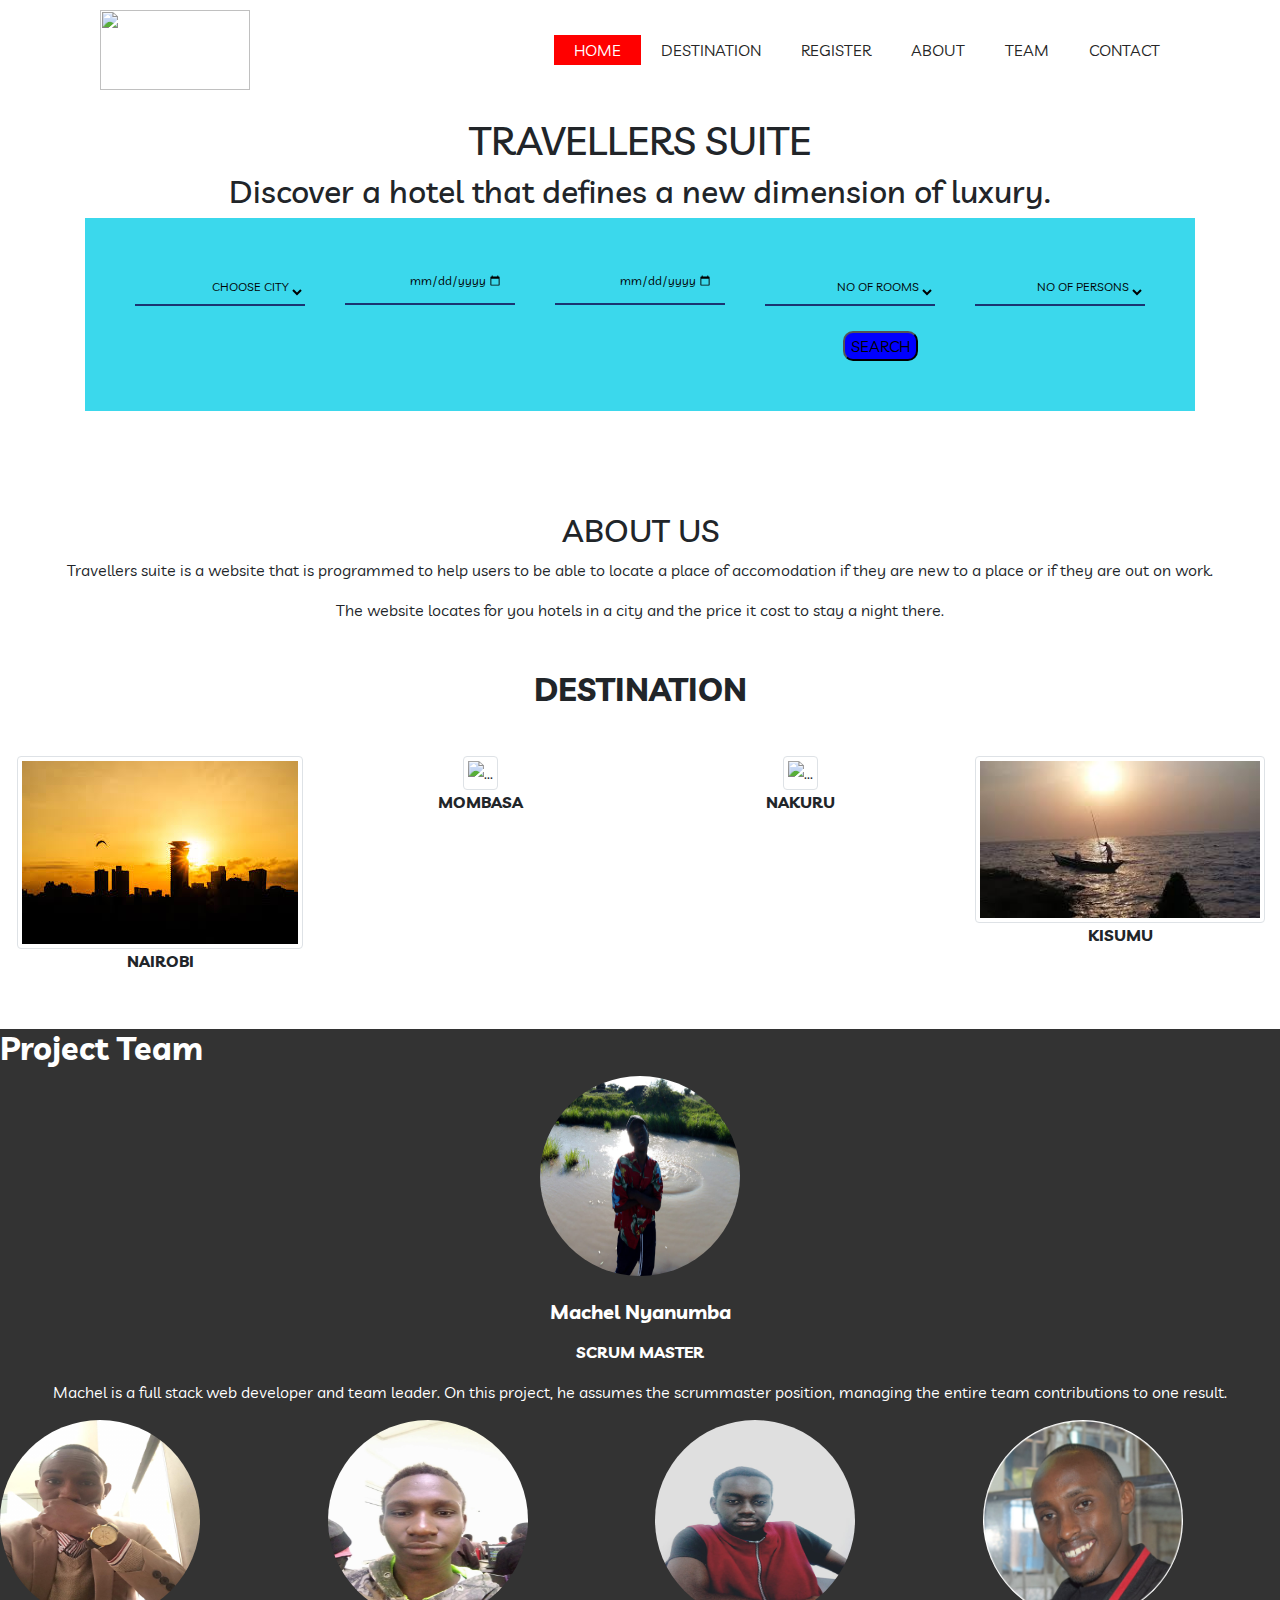
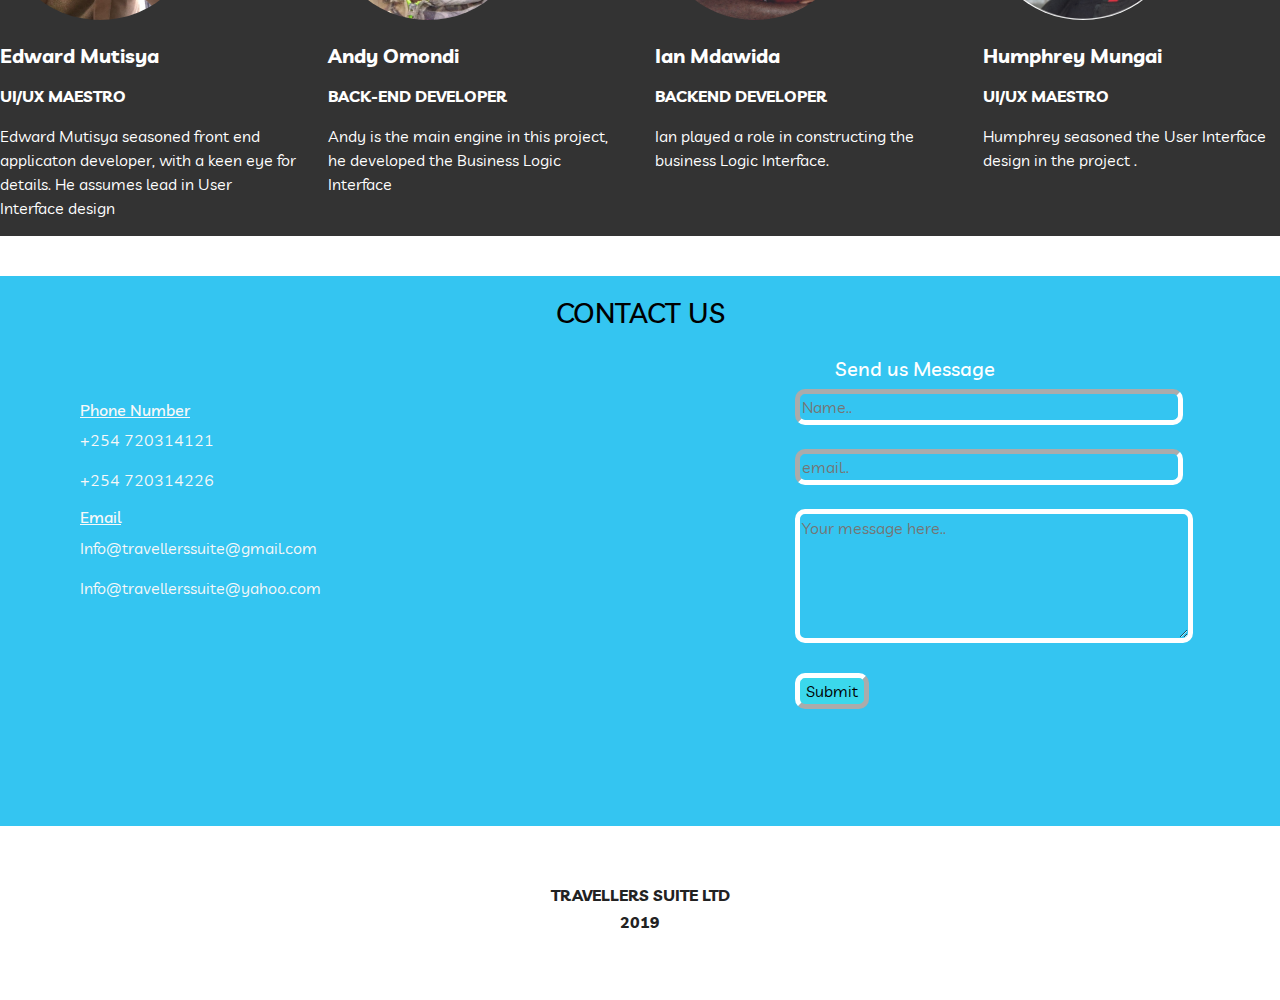
==== commit edb8cab6: "Andy needs merge" ====
--- a/index.html
+++ b/index.html
@@ -6,478 +6,638 @@
   <meta http-equiv="X-UA-Compatible" content="ie=edge">
   <title>Travellers Suite</title>
 
-
   <link href="css/bootstrap.css" rel="stylesheet" type="text/css">
   <link href="css/styles.css" rel="stylesheet" type="text/css">
+  <link href="e-css/e-styles.css" rel="stylesheet" type="text/css">
   <link href="e-css/bootstrap.css" rel="stylesheet" type="text/css">
-  <link href="e-css/e-styles.css" rel="stylesheet" type="text/css">
+  <link href="h_css/bootstrap.css" rel="stylesheet"  type="text/css">
+  <link href="h_css/h_styles.css" rel="stylesheet" type ="text/css">
+  <script src="h_js/jquery-3.4.1.js" type="text/javascript"></script>
+  <script src="h_js/h_scripts.js" type="text/javascript"></script>
   <script src="a-js/jquery-3.4.1.js" charset="utf-8"></script>
   <script src="a-js/a-scripts.js" charset="utf-8"></script>
-
-
+  <link href="https://fonts.googleapis.com/css?family=Livvic&display=swap" rel="stylesheet">
+  <script defer src="https:use.fontawesome.com/releases/v5.8.0/js/all.js"></script>
+  <link rel="icon" href="https://2.bp.blogspot.com/-2JxBaEC7cV8/V8bvLBsDS0I/AAAAAAAADpY/2alOdIy_XnQ0Yy7bgRgBWKcu1ggwaht3ACLcB/s1600/Lowongan_Kerja_Logo_Travellers_Suites_Medan.jpg" type="image/x-icon">
 </head>
 <body>
   <nav>
      <div class="logo">
-       <img src="https://www.juddsfollyhotel.co.uk/wp-content/uploads/2018/01/judds-folly-hotel.jpg" width="120px">
+       <img src="https://2.bp.blogspot.com/-2JxBaEC7cV8/V8bvLBsDS0I/AAAAAAAADpY/2alOdIy_XnQ0Yy7bgRgBWKcu1ggwaht3ACLcB/s1600/Lowongan_Kerja_Logo_Travellers_Suites_Medan.jpg" width="150px">
      </div>
      <ul>
-       <li><a href="#" class="active">Home</a></li>
-       <li><a href="#">Destination</a></li>
-       <li><a href="#">Sign up</a></li>
-       <li><a href="#">About</a></li>
-       <li><a href="#">Team</a></li>
-       <li><a href="#">Contact</a></li>
+       <li><a href="index.html" class="active">Home</a></li>
+       <li><a href="#destinations">Destination</a></li>
+       <li><a href="sign-in.html">Register</a></li>
+       <li><a href="#About">About</a></li>
+       <li><a href="#team">Team</a></li>
+       <li><a href="#cont">Contact</a></li>
      </ul>
   </nav>
   <br>
   <br>
   <br>
   <br>
-
   <section class="hero">
-          <h1>TRAVELLERS SUITE</h1>
-          <h2>Discover a hotel that defines a new dimension of luxury.</h2>
-
- <!-- container -->
+    <h1>TRAVELLERS SUITE</h1>
+    <h2>Discover a hotel that defines a new dimension of luxury.</h2>
+
+<!-- container -->
 <div class="container">
-          <div class="booking-form container-fluid" >
-              <!-- <div class="col-md-2 col-sm-12 col-xs-12">
-                  <h4>Search <br>HOTEL</h4>
-              </div> -->
-
-
-                <form class="col-md-12 col-sm-12 col-xs-12" id="sdgs">
-                      <div class="form-group">
-                              <select class="selectpicker" id="cityPicked">
-                                  <option>CHOOSE CITY</option>
-                                  <option value="nai">Nairobi</option>
-                                  <option value="momb">Mombasa</option>
-                                  <option value="naks">Nakuru</option>
-                                  <option value="kis">Kisumu</option>
-                              </select>
-                          </div>
-                  <div class="form-group">
-                      <i class="fa fa-calendar-minus-o"></i>
-                      <input type="date" class="form-control" id="datepicker1" placeholder="ARRIVAL DATE" />
-                  </div>
-                  <div class="form-group">
-                      <i class="fa fa-calendar-minus-o"></i>
-                      <input type="date" class="form-control" id="datepicker2" placeholder="DEPARTURE DATE" />
-                  </div>
-                  <div class="form-group">
-                      <select class="selectpicker">
-                          <option>NO OF ROOMS</option>
-                          <option>2</option>
-                          <option>3</option>
-                          <option>4</option>
-                      </select>
-                  </div>
-                  <div class="form-group">
-                      <select class="selectpicker">
-                          <option>NO OF PERSONS</option>
-                          <option>2</option>
-                          <option>3</option>
-                          <option>4</option>
-                      </select>
-                  </div>  <br>
-
-                  <div>
-                          <input type="submit" value="SEARCH" title="SEARCH"class="butn" >
-                      </div>
-              </form>
-
-
+    <div class="booking-form container-fluid" >
+        <!-- <div class="col-md-2 col-sm-12 col-xs-12">
+            <h4>Search <br>HOTEL</h4>
+        </div> -->
+
+
+          <form class="col-md-12 col-sm-12 col-xs-12" id="sdgs">
+                <div class="form-group">
+                        <select class="selectpicker" id="cityPicked">
+                            <option>CHOOSE CITY</option>
+                            <option value="nai">Nairobi</option>
+                            <option value="momb">Mombasa</option>
+                            <option value="naks">Nakuru</option>
+                            <option value="kis">Kisumu</option>
+                        </select>
+                    </div>
+            <div class="form-group">
+                
+                <input type="date" class="form-control" id="datepicker1" placeholder="ARRIVAL DATE" />
+            </div>
+            <div class="form-group">
+                
+                <input type="date" class="form-control" id="datepicker2" placeholder="DEPARTURE DATE" />
+            </div>
+            <div class="form-group">
+                <select class="selectpicker">
+                    <option>NO OF ROOMS</option>
+                    <option>2</option>
+                    <option>3</option>
+                    <option>4</option>
+                </select>
+            </div>
+            <div class="form-group">
+                <select class="selectpicker">
+                    <option>NO OF PERSONS</option>
+                    <option>2</option>
+                    <option>3</option>
+                    <option>4</option>
+                </select>
+            </div>  <br>
+
+            <div>
+                    <input type="submit" value="SEARCH" title="SEARCH"class="butn" >
+                </div>
+        </form>
+
+
+    </div>
+</div>
+<!-- container /- -->
+  <!-- container -->
+</section>
+
+<section class="hotelViewing">
+<!--<div class="container">
+<div class="row">
+<div class="col-md-3">
+
+  <div class="card" style="width: 15rem;" id="NAIROBI1">
+    <div class="card-body">
+
+        <div class="card-body">
+          <h7 class="card-title">HOTELS IN NAIROBI</h7>
+          5 star hotels
+            <ul>
+              <li>Villa Rosa Kempinski </li><img src="images/images.jpeg">
+              <li>Nairobi Serena Hotel</li><img src="images/serena.jpeg">
+              <li>Hemingways Nairobi</li><img src="images/Hemingways.jpeg">
+
+            </ul>
           </div>
-      </div>
-      <!-- container /- -->
-        <!-- container -->
+        </div>
+    </div>
+</div>
+
+<div class="col-md-3">
+
+    <div class="card" style="width: 15rem;"id="MOMBASA1">
+      <div class="card-body">
+
+          <div class="card-body">
+            <h7 class="card-title">HOTELS IN MOMBASA</h7>
+              5 Star hotels
+              <ul>
+                <li>Sarova Whitesand</li><img src=images/sarovaWhitesands.jpeg""><br>
+                <li>English point marina</li><img src="images/EnglishPointMarina.jpeg"><br>
+                <li>Mombasa continental</li><img src="images/mombasaContinental.jpeg"><br>
+              </ul>
+
+            </div>
+          </div>
+      </div>
+  </div>
+<div class="col-md-3">
+
+    <div class="card" style="width: 15rem;" id="KISUMU1">
+      <div class="card-body">
+
+          <div class="card-body">
+            <h7 class="card-title">HOTELS IN KISUMU</h7>
+            5 Star hotels
+            <ul>
+              <li>Accacia premier hotel</li><img src="images/AcaciaPremier.jpeg"><br>
+              <li>Whirlspring hotel</li><img src="images/whirlSpring.jpeg"><br>
+              <li>Imperial hotel</li><img src="images/Imperial.jpeg"><br>
+            </ul>
+
+            </div>
+          </div>
+      </div>
+</div>
+<div class="col-md-3">
+
+  <div class="card" style="width: 15rem;" id="NAKURU1">
+    <div class="card-body">
+
+        <div class="card-body">
+          <h7 class="card-title">HOTELS IN NAKURU</h7>
+          5 Star HOTELS
+          <ul>
+            <li>Sarova Woodlands</li><img src="images/sarovaWoodlands.jpeg"><br>
+            <li>Legacy Hotel</li><img src="images/legacy.jpeg"><br>
+            <li>Eagle Palace Hotel</li><img src="images/EaglePalaceNakuru.jpeg"><br>
+          </ul>
+
+          </div>
+        </div>
+    </div>
+</div>
+
+</div>
+
+</div>-->
+<div class="container"id="NAIROBI1">
+<div class="row">
+<div  class="col-lg-12 col-md-12 mb-4">
+  <div class="card-deck">
+    <div class="card">
+    <img class="card-img-top" src="images/images.jpeg" alt="Card image cap">
+    <div class="card-body">
+      <h5 class="card-title">Villa Rosa Kempinski</h5>
+      <p id="vp" class="card-text">Location</p>
+      <iframe id="kempinskiLocation" src="https://www.google.com/maps/embed?pb=!1m18!1m12!1m3!1d3988.8355699240487!2d36.808601700000004!3d-1.2717203!2m3!1f0!2f0!3f0!3m2!1i1024!2i768!4f13.1!3m3!1m2!1s0x182f1739fecabbff%3A0x3c71b10e5ded272e!2sVilla%20Rosa%20Kempinski!5e0!3m2!1sen!2ske!4v1567673476194!5m2!1sen!2ske" width="280" height="200" frameborder="0" style="border:0;" allowfullscreen=""></iframe>
+    </div>
+    <div class="card-footer">
+      PRICES
+      <table>
+        <tr>
+          <th>EXPECTED PRICES</th>
+        </tr>
+        <tr>
+          <td>PRICE</td>
+          <td>$182 per night</td>
+        </tr>
+      </table>
+    </div>
+  </div>
+
+  <div class="card">
+  <img class="card-img-top" src="images/serena.jpeg" alt="Card image cap">
+  <div class="card-body">
+    <h5 class="card-title">Serena Hotel</h5>
+    <p id="sh" class="card-text">Location</p>
+    <iframe id="serenaLocation" src="https://www.google.com/maps/embed?pb=!1m18!1m12!1m3!1d3988.811395108263!2d36.812320549894274!3d-1.2872675359846497!2m3!1f0!2f0!3f0!3m2!1i1024!2i768!4f13.1!3m3!1m2!1s0x182f1259f35658c3%3A0xe9be921155a1051a!2sSerena%20Hotel!5e0!3m2!1sen!2ske!4v1567675890751!5m2!1sen!2ske" width="280" height="200" frameborder="0" style="border:0;" allowfullscreen=""></iframe>
+  </div>
+  <div class="card-footer">
+    PRICES
+    <table>
+      <tr>
+        <th class>EXPECTED PRICES</th>
+      </tr>
+      <tr>
+        <td>PRICE</td>
+        <td>$207 per night</td>
+      </tr>
+    </table>
+  </div>
+</div>
+
+<div class="card">
+<img class="card-img-top" src="images/Hemingways.jpeg" alt="Card image cap">
+<div class="card-body">
+  <h5 class="card-title">Hemingways Hotel</h5>
+  <p id="HH" class="card-text">Location</p>
+  <iframe id="hemingwaysLocation" src="https://www.google.com/maps/embed?pb=!1m18!1m12!1m3!1d3988.7231008655435!2d36.70332604989452!3d-1.342522536062894!2m3!1f0!2f0!3f0!3m2!1i1024!2i768!4f13.1!3m3!1m2!1s0x182f04ad8148a465%3A0xc57393ba422cf504!2sHemingways%20Nairobi!5e0!3m2!1sen!2ske!4v1567675993599!5m2!1sen!2ske" width="280" height="200" frameborder="0" style="border:0;" allowfullscreen=""></iframe>
+</div>
+<div class="card-footer">
+  PRICES
+  <table>
+    <tr>
+      <th class>EXPECTED PRICES</th>
+    </tr>
+    <tr>
+      <td>PRICE</td>
+      <td>$484 per night </td>
+    </tr>
+  </table>
+</div>
+
+</div>
+
+</div>
+
+</div>
+
+</div>
+
+</div>
+
+<div class="container"id="MOMBASA1">
+<div class="row">
+<div  class="col-lg-12 col-md-12 mb-4">
+  <div class="card-deck">
+    <div class="card">
+    <img class="card-img-top" src="images/sarovaWhitesands.jpeg" alt="Card image cap">
+    <div class="card-body">
+      <h5 class="card-title">Sarova Whitesands</h5>
+      <p id="SW" class="card-text">Location.</p>
+      <iframe id="whitesandsLocation" src="https://www.google.com/maps/embed?pb=!1m18!1m12!1m3!1d3980.1271636112465!2d39.73102014991081!3d-3.994264545685291!2m3!1f0!2f0!3f0!3m2!1i1024!2i768!4f13.1!3m3!1m2!1s0x18400dd5963208d5%3A0x740e7f0c37eee742!2sSarova%20Whitesands%20Beach%20Resort%20%26%20Spa%20Mombasa%20-%20Beach%20Hotel%20in%20Mombasa!5e0!3m2!1sen!2ske!4v1567676214741!5m2!1sen!2ske" width="280" height="200" frameborder="0" style="border:0;" allowfullscreen=""></iframe>
+    </div>
+    <div class="card-footer">
+      PRICES
+      <table>
+        <tr>
+          <th class>EXPECTED PRICES</th>
+        </tr>
+        <tr>
+          <td>PRICE</td>
+          <td>$214 per night</td>
+        </tr>
+      </table>
+    </div>
+  </div>
+
+  <div class="card">
+  <img class="card-img-top" src="images/EnglishPointMarina.jpeg" alt="Card image cap">
+  <div class="card-body">
+    <h5 class="card-title">English Point Marina</h5>
+    <p id="EPM" class="card-text">Location</p>
+    <iframe id="pointLocation" src="https://www.google.com/maps/embed?pb=!1m18!1m12!1m3!1d3466.7928543236258!2d39.68281914991121!3d-4.05788204605731!2m3!1f0!2f0!3f0!3m2!1i1024!2i768!4f13.1!3m3!1m2!1s0x184012fd692c8e49%3A0xc5b74ef15e7de030!2sHotel%20Englishpoint%20Mombasa!5e1!3m2!1sen!2ske!4v1567676471558!5m2!1sen!2ske" width="280" height="200" frameborder="0" style="border:0;" allowfullscreen=""></iframe>
+  </div>
+  <div class="card-footer">
+    PRICES
+    <table>
+      <tr>
+        <th class>EXPECTED PRICES</th>
+      </tr>
+      <tr>
+        <td>PRICE</td>
+        <td>$196 per night</td>
+      </tr>
+    </table>
+  </div>
+</div>
+
+<div class="card">
+<img class="card-img-top" src="images/mombasaContinental.jpeg" alt="Card image cap">
+<div class="card-body">
+  <h5 class="card-title">Mombasa Continental hotel</h5>
+  <p id="MCh" class="card-text">Location</p>
+  <iframe id="continentalHotellocation" src="https://www.google.com/maps/embed?pb=!1m18!1m12!1m3!1d3467.1633389822655!2d39.74927304991066!3d-3.97063564554883!2m3!1f0!2f0!3f0!3m2!1i1024!2i768!4f13.1!3m3!1m2!1s0x18400eb951045ed9%3A0x9e56c65b524d6c33!2sMombasa%20Continental%20Resort!5e1!3m2!1sen!2ske!4v1567676700257!5m2!1sen!2ske" width="280" height="200" frameborder="0" style="border:0;" allowfullscreen=""></iframe>
+</div>
+<div class="card-footer">
+  PRICES
+  <table>
+    <tr>
+      <th class>EXPECTED PRICES</th>
+    </tr>
+    <tr>
+      <td>PRICE</td>
+      <td>$106 night</td>
+    </tr>
+  </table>
+</div>
+
+</div>
+
+</div>
+
+</div>
+
+</div>
+
+</div>
+
+<div class="container"id="KISUMU1">
+<div class="row">
+<div  class="col-lg-12 col-md-12 mb-4">
+  <div class="card-deck">
+    <div class="card">
+    <img class="card-img-top" src="images/AcaciaPremier.jpeg" alt="Card image cap">
+    <div class="card-body">
+      <h5 class="card-title">Acacia Premier</h5>
+      <p id="AP" class="card-text">Location.</p>
+      <iframe id="acaciaPremierLocation" src="https://www.google.com/maps/embed?pb=!1m18!1m12!1m3!1d3475.4996190375673!2d34.749476949889385!3d-0.10718373550509609!2m3!1f0!2f0!3f0!3m2!1i1024!2i768!4f13.1!3m3!1m2!1s0x182aa4bff94d4e49%3A0xa280ce4c56b9612b!2sACACIA%20HOTEL%20KISUMU!5e1!3m2!1sen!2ske!4v1567676919364!5m2!1sen!2ske" width="280" height="200" frameborder="0" style="border:0;" allowfullscreen=""></iframe>
+    </div>
+    <div class="card-footer">
+      PRICES
+      <table>
+        <tr>
+          <th class>EXPECTED PRICES</th>
+        </tr>
+        <tr>
+          <td>PRICE</td>
+          <td>$150 per night</td>
+        </tr>
+      </table>
+    </div>
+  </div>
+
+  <div class="card">
+  <img class="card-img-top" src="images/whirlSpring.jpeg" alt="Card image cap">
+  <div class="card-body">
+    <h5 class="card-title">Whirlspring</h5>
+    <p id="W" class="card-text">Location.</p>
+    <iframe id="whirlSpringLocation" src="https://www.google.com/maps/embed?pb=!1m18!1m12!1m3!1d3475.499887208768!2d34.755114849889345!3d-0.10479383550643771!2m3!1f0!2f0!3f0!3m2!1i1024!2i768!4f13.1!3m3!1m2!1s0x182aa571b18fd87d%3A0xc4addc1a7ae01d8e!2sWhirlspring%20Hotel%20Kisumu!5e1!3m2!1sen!2ske!4v1567677198643!5m2!1sen!2ske" width="280" height="200" frameborder="0" style="border:0;" allowfullscreen=""></iframe>
+  </div>
+  <div class="card-footer">
+    PRICES
+    <table>
+      <tr>
+        <th class>EXPECTED PRICES</th>
+      </tr>
+      <tr>
+        <td>PRICE</td>
+        <td>$100 per night</td>
+      </tr>
+    </table>
+  </div>
+</div>
+
+<div class="card">
+<img class="card-img-top" src="images/Imperial.jpeg" alt="Card image cap">
+<div class="card-body">
+  <h5 class="card-title">Imperial</h5>
+  <p id="I" class="card-text">Location.</p>
+  <iframe id="imperialLocation" src="https://www.google.com/maps/embed?pb=!1m18!1m12!1m3!1d3475.4998803790195!2d34.75333594995368!3d-0.10393163550707932!2m3!1f0!2f0!3f0!3m2!1i1024!2i768!4f13.1!3m3!1m2!1s0x182aa5f53b6125c3%3A0xfc1abb17327fc7c3!2sImperial%20hotel!5e1!3m2!1sen!2ske!4v1567677361507!5m2!1sen!2ske" width="280" height="200" frameborder="0" style="border:0;" allowfullscreen=""></iframe>
+</div>
+<div class="card-footer">
+  PRICES
+  <table>
+    <tr>
+      <th class>EXPECTED PRICES</th>
+    </tr>
+    <tr>
+      <td>PRICE</td>
+      <td>$50 per night</td>
+    </tr>
+  </table>
+</div>
+
+</div>
+
+</div>
+
+</div>
+
+</div>
+
+</div>
+
+<div class="container"id="NAKURU1">
+<div class="row">
+<div  class="col-lg-12 col-md-12 mb-4">
+  <div class="card-deck">
+    <div class="card">
+    <img class="card-img-top" src="images/sarovaWoodlands.jpeg" alt="Card image cap">
+    <div class="card-body">
+      <h5 class="card-title">Sarova Woodlands</h5>
+      <p id="SW" class="card-text">Location.</p>
+      <iframe id="sarovaWoodlandsLocation" src="https://www.google.com/maps/embed?pb=!1m18!1m12!1m3!1d3475.4636554022845!2d36.08659194989!3d-0.28182933543256183!2m3!1f0!2f0!3f0!3m2!1i1024!2i768!4f13.1!3m3!1m2!1s0x18298d8825358867%3A0xe8ee11592cfe9180!2sSarova%20Woodlands%20Hotel%20%26%20Spa%20Nakuru%20-%20Hotel%20in%20Nakuru%20Town!5e1!3m2!1sen!2ske!4v1567677492741!5m2!1sen!2ske" width="280" height="200" frameborder="0" style="border:0;" allowfullscreen=""></iframe>
+    </div>
+    <div class="card-footer">
+      PRICES
+      <table>
+        <tr>
+          <th class>EXPECTED PRICES</th>
+        </tr>
+        <tr>
+          <td>PRICE</td>
+          <td>$150 per night</td>
+        </tr>
+      </table>
+    </div>
+  </div>
+
+  <div class="card">
+  <img class="card-img-top" src="images/legacy.jpeg" alt="Card image cap">
+  <div class="card-body">
+    <h5 class="card-title">Legacy</h5>
+    <p id="L" class="card-text">Location.</p>
+    <iframe id="legacyLocation" src="https://www.google.com/maps/embed?pb=!1m18!1m12!1m3!1d3475.462137830205!2d36.07342334988999!3d-0.28687043543120255!2m3!1f0!2f0!3f0!3m2!1i1024!2i768!4f13.1!3m3!1m2!1s0x18298d92df643c9d%3A0xd43677865f089266!2sThe%20Legacy%20Hotel%20%26%20Suites!5e1!3m2!1sen!2ske!4v1567681874758!5m2!1sen!2ske" width="280" height="200" frameborder="0" style="border:0;" allowfullscreen=""></iframe>
+  </div>
+  <div class="card-footer">
+    EXPECTED PRICES
+    <table class="table">
+      <tr>
+        <th class="thead-dar">EXPECTED PRICES</th>
+      </tr>
+      <tr>
+        <td>PRICE</td>
+        <td>$189 per night</td>
+      </tr>
+    </table>
+  </div>
+</div>
+
+<div class="card">
+<img class="card-img-top" src="images/EaglePalaceNakuru.jpeg" alt="Card image cap">
+<div class="card-body">
+  <h5 class="card-title">Eagle Palace Nakuru</h5>
+  <p id="EP">Location</p>
+  <iframe id="eaglePalaceNakuruLocation" src="https://www.google.com/maps/embed?pb=!1m18!1m12!1m3!1d3475.461700957547!2d36.07287094995443!3d-0.28797063543106943!2m3!1f0!2f0!3f0!3m2!1i1024!2i768!4f13.1!3m3!1m2!1s0x18298decd318cadf%3A0x1ad054387b9aefa2!2sEagle%20palace%20hotel!5e1!3m2!1sen!2ske!4v1567681954350!5m2!1sen!2ske" width="280" height="200" frameborder="0" style="border:0;" allowfullscreen=""></iframe>
+</div>
+<div class="card-footer">
+  PRICES
+  <table>
+    <tr>
+      <th class>EXPECTED PRICES</th>
+    </tr>
+    <tr>
+      <td>PRICE</td>
+      <td>$61</td>
+    </tr>
+  </table>
+</div>
+
+</div>
+
+</div>
+
+</div>
+
+</div>
+
+</div>
+
 </section>
-
-<section class="hotelViewing">
-  <!--<div class="container">
-    <div class="row">
-      <div class="col-md-3">
-
-        <div class="card" style="width: 15rem;" id="NAIROBI1">
-          <div class="card-body">
-
-              <div class="card-body">
-                <h7 class="card-title">HOTELS IN NAIROBI</h7>
-                5 star hotels
-                  <ul>
-                    <li>Villa Rosa Kempinski </li><img src="images/images.jpeg">
-                    <li>Nairobi Serena Hotel</li><img src="images/serena.jpeg">
-                    <li>Hemingways Nairobi</li><img src="images/Hemingways.jpeg">
-
-                  </ul>
-                </div>
-              </div>
-          </div>
-      </div>
-
-      <div class="col-md-3">
-
-          <div class="card" style="width: 15rem;"id="MOMBASA1">
-            <div class="card-body">
-
-                <div class="card-body">
-                  <h7 class="card-title">HOTELS IN MOMBASA</h7>
-                    5 Star hotels
-                    <ul>
-                      <li>Sarova Whitesand</li><img src=images/sarovaWhitesands.jpeg""><br>
-                      <li>English point marina</li><img src="images/EnglishPointMarina.jpeg"><br>
-                      <li>Mombasa continental</li><img src="images/mombasaContinental.jpeg"><br>
-                    </ul>
-
-                  </div>
+ 
+<!-- container /- -->
+  <!-- container -->
+  <div class="container-fluid" id="About">
+    <h2>ABOUT US</h2>
+    <p>Travellers suite is a website that is programmed to help users to be able to locate a place of accomodation if they are new to a place or if they are out on work.</p>
+    <p>The website locates for you hotels in a city and the price it cost to stay a night there. </p>
+  </div>
+
+    <div class="container-fluid"  id="destinations">
+    <h2 class="h1-responsive font-weight-bold my-5">DESTINATION</h2>
+        <div class="row">
+        <div class="col-md-3"><img src="h_img/nairobi.jpeg" alt="..." class="img-thumbnail" id="img1"><b><p>NAIROBI</p></b><p id="para1">Nairobi is a lively city, full of culture, historically rich, home to beautiful national parks and wildlife. Nairobi's vibrancy makes it the most amazing city in the world..</p></div>
+        <div class="col-md-3"><img src="https://images.pexels.com/photos/1450360/pexels-photo-1450360.jpeg?auto=compress&cs=tinysrgb&dpr=2&h=650&w=940" alt="..." class="img-thumbnail" id="img2"><b><p>MOMBASA</p></b><P id="para2">Mombasa is a regional cultural hub, the most popular destination for beach safaris in Kenya .</p></div>
+        <div class="col-md-3"><img src="https://images.pexels.com/photos/2388276/pexels-photo-2388276.jpeg?auto=compress&cs=tinysrgb&dpr=2&h=650&w=940" alt="..." class="img-thumbnail" id="img3"><b><p>NAKURU</p></b><p id="para3">Nakuru in Kenya is situated along the Nakuru-Kisumu Highway, about 160km from Nairobi. This town is a productive region known for its agricultural produce and tourism attractions.</p></div>
+        <div class="col-md-3"><img src="h_img/kisumu.jpeg" alt="..." class="img-thumbnail" id="img4"><b><p>KISUMU</p></b><p id="para4">Kisumu has the most magical views of Lake Victoria, which is shared by three countries in East Africa. In addition to scenic sundowners on the shores, visitors go fishing on Dunga Beach.</p></div>
+      </div>
+    </div>
+  </div>
+  </div>
+  </div>
+      <!-- Section: Team v.1 -->
+      <div id="team">
+    <!-- Section heading -->
+    <h2 class="h1-responsive font-weight-bold my-12">Project Team</h2>
+  <!-- Grid row 1 -->
+    <div class = "row" id="row1">
+      <div class="col-md-12">
+        <div class="avatar mx-auto">
+          <img src="h_img/scrum.jpg" class="rounded-circle z-depth-1" height="200" width="200"
+            alt="Scrum Master">
+        </div>
+        <h5 class="font-weight-bold mt-4 mb-3">Machel Nyanumba</h5>
+        <p class="text-uppercase blue-text"><strong>SCRUM MASTER</strong></p>
+        <p class="grey-text">Machel is a full stack web developer and team leader. On this project, he assumes the scrummaster position, managing the entire team contributions to one result.</p>
+      </div>
+      <!-- Grid column -->
+      </div>
+    <!-- Grid row 2 -->
+    <div class="row" id="row2">
+      <!-- Grid column -->
+      <!-- Grid column -->
+      <div class="col-lg-3 col-md-6 mb-lg-0 mb-5">
+        <div class="avatar mx-auto">
+          <img src="h_img/edward.jpg" class="rounded-circle z-depth-1" height="200" width="200"
+            alt="Sample avataar">
+        </div>
+        <h5 class="font-weight-bold mt-4 mb-3">Edward Mutisya</h5>
+        <p class="text-uppercase blue-text"><strong>UI/UX MAESTRO</strong></p>
+        <p class="grey-text">Edward Mutisya seasoned front end applicaton developer, with a keen eye for details. He assumes lead in User Interface design </p>
+      </div>
+      <!-- Grid column -->
+  
+      <!-- Grid column -->
+      <div class="col-lg-3 col-md-6 mb-md-0 mb-5">
+        <div class="avatar mx-auto">
+          <img src="h_img/Andy.jpg" class="rounded-circle z-depth-1" height="200" width="200"
+            alt="Sample avataar">
+        </div>
+        <h5 class="font-weight-bold mt-4 mb-3">Andy Omondi</h5>
+        <p class="text-uppercase blue-text"><strong>BACK-END DEVELOPER</strong></p>
+        <p class="grey-text">Andy is the main engine in this project, he developed the Business Logic Interface</p>
+        </div>
+      <!-- Grid column -->
+  
+      <!-- Grid column -->
+      <div class="col-lg-3 col-md-6">
+        <div class="avatar mx-auto">
+          <img src="h_img/ian.jpg" class="rounded-circle z-depth-1" height="200" width="200"
+            alt="Sample avatar">
+        </div>
+        <h5 class="font-weight-bold mt-4 mb-3">Ian Mdawida</h5>
+        <p class="text-uppercase blue-text"><strong>BACKEND DEVELOPER</strong></p>
+        <p class="grey-text">Ian played a role in constructing the business Logic Interface.</p>
+      </div>
+      <!-- Grid column -->
+  
+      <!-- Grid column -->
+      <div class="col-lg-3 col-md-6">
+        <div id="imageDetails1">
+        <div class="avatar mx-auto">
+          <img src="h_img/humphrey.jpg" height="200" width= "200" class="rounded-circle z-depth-1" class ="team"
+            alt="Sample avatar">
+        </div>
+        <h5 class="font-weight-bold mt-4 mb-3">Humphrey Mungai</h5>
+      </div>
+      <div id="developerDetails1">
+        <p class="text-uppercase blue-text"><strong>UI/UX MAESTRO</strong></p>
+        <p class="grey-text">Humphrey seasoned the User Interface design in the project .</p>
+      </div>
+      </div>
+      <!-- Grid column -->
+    </div>
+    <!-- Grid row -->
+  </div>
+  </div>
+  <!-- Section: Team v.1 -->
+  <!-- contact -->
+    <div class="container1">
+            <h3></b>CONTACT US</b></h3>
+        <div class="row">
+            <div class="col-md-6">
+                <div id="cont">
+                        <br><h6><u>Phone Number</u></h6>
+                        <i class="fas fa-phone" style="font-size:50px;color:white"></i><p>+254 720314121</p>
+                        <p>+254 720314226</p>
+                        <h6><u>Email</u></h6>
+                        <i class="fas fa-envelope" style="font-size:50px;color:white"></i>
+                        <p>Info@travellerssuite@gmail.com</p>
+                        <p>Info@travellerssuite@yahoo.com</p>
+                         
                 </div>
             </div>
-        </div>
-      <div class="col-md-3">
-
-          <div class="card" style="width: 15rem;" id="KISUMU1">
-            <div class="card-body">
-
-                <div class="card-body">
-                  <h7 class="card-title">HOTELS IN KISUMU</h7>
-                  5 Star hotels
-                  <ul>
-                    <li>Accacia premier hotel</li><img src="images/AcaciaPremier.jpeg"><br>
-                    <li>Whirlspring hotel</li><img src="images/whirlSpring.jpeg"><br>
-                    <li>Imperial hotel</li><img src="images/Imperial.jpeg"><br>
-                  </ul>
-
-                  </div>
+            <div class="col-md-6">
+                <div class="contact">
+                <h5><i></i>Send us Message</h5>
+                <form class="form">
+                    <input type="Name" placeholder="Name.."required size="40px" margin-left="10px"> <br><br><input type="Name" placeholder="email.."required size="40px"><br><br>
+                    <div class="message">
+                        <textarea rows="5" cols="41" placeholder="Your message here.." required ></textarea>
+                    </div><br>
+                 <input class="submit" type="submit" name="submit">
+                 </form>
+                 <div class="social">
+                        <div class="row icon">
+                            <div class="col-md-2 ics">
+                                <a href="https://twitter.com/login" target="_blank">
+                                  <i class="fab fa-twitter"  style="font-size:80px;color:white"></i>
+                                </a>
+                            </div>
+            
+                            <div class="col-md-2 ic">
+                                <a href="https://en-gb.facebook.com/login/" target="_blank">
+                                  <i class="fab fa-facebook " style="font-size:80px;color:black"></i>
+                                </a>
+                            </div>
+                            <div class="col-md-2 ic">
+                              <i class="fab fa-google-plus fa-5x"></i>
+                            </div>
+                            <div class="col-md-2 ic">
+                                <a href="https://www.skype.com/en/" target="_blank">
+                                  <i class="fab fa-skype"  style="font-size:80px;color:blue"></i>
+                                </a>
+                            </div>
+                        </div>
+                    </div>
                 </div>
             </div>
-      </div>
-      <div class="col-md-3">
-
-        <div class="card" style="width: 15rem;" id="NAKURU1">
-          <div class="card-body">
-
-              <div class="card-body">
-                <h7 class="card-title">HOTELS IN NAKURU</h7>
-                5 Star HOTELS
-                <ul>
-                  <li>Sarova Woodlands</li><img src="images/sarovaWoodlands.jpeg"><br>
-                  <li>Legacy Hotel</li><img src="images/legacy.jpeg"><br>
-                  <li>Eagle Palace Hotel</li><img src="images/EaglePalaceNakuru.jpeg"><br>
-                </ul>
-
-                </div>
-              </div>
-          </div>
-      </div>
-
-    </div>
-
-  </div>-->
-  <div class="container"id="NAIROBI1">
-    <div class="row">
-      <div  class="col-lg-12 col-md-12 mb-4">
-        <div class="card-deck">
-          <div class="card">
-          <img class="card-img-top" src="images/images.jpeg" alt="Card image cap">
-          <div class="card-body">
-            <h5 class="card-title">Villa Rosa Kempinski</h5>
-            <p id="vp" class="card-text">Location</p>
-            <iframe id="kempinskiLocation" src="https://www.google.com/maps/embed?pb=!1m18!1m12!1m3!1d3988.8355699240487!2d36.808601700000004!3d-1.2717203!2m3!1f0!2f0!3f0!3m2!1i1024!2i768!4f13.1!3m3!1m2!1s0x182f1739fecabbff%3A0x3c71b10e5ded272e!2sVilla%20Rosa%20Kempinski!5e0!3m2!1sen!2ske!4v1567673476194!5m2!1sen!2ske" width="280" height="200" frameborder="0" style="border:0;" allowfullscreen=""></iframe>
-          </div>
-          <div class="card-footer">
-            PRICES
-            <table>
-              <tr>
-                <th>EXPECTED PRICES</th>
-              </tr>
-              <tr>
-                <td>PRICE</td>
-                <td>$182 per night</td>
-              </tr>
-            </table>
-          </div>
-        </div>
-
-        <div class="card">
-        <img class="card-img-top" src="images/serena.jpeg" alt="Card image cap">
-        <div class="card-body">
-          <h5 class="card-title">Serena Hotel</h5>
-          <p id="sh" class="card-text">Location</p>
-          <iframe id="serenaLocation" src="https://www.google.com/maps/embed?pb=!1m18!1m12!1m3!1d3988.811395108263!2d36.812320549894274!3d-1.2872675359846497!2m3!1f0!2f0!3f0!3m2!1i1024!2i768!4f13.1!3m3!1m2!1s0x182f1259f35658c3%3A0xe9be921155a1051a!2sSerena%20Hotel!5e0!3m2!1sen!2ske!4v1567675890751!5m2!1sen!2ske" width="280" height="200" frameborder="0" style="border:0;" allowfullscreen=""></iframe>
-        </div>
-        <div class="card-footer">
-          PRICES
-          <table>
-            <tr>
-              <th class>EXPECTED PRICES</th>
-            </tr>
-            <tr>
-              <td>PRICE</td>
-              <td>$207 per night</td>
-            </tr>
-          </table>
-        </div>
-      </div>
-
-      <div class="card">
-      <img class="card-img-top" src="images/Hemingways.jpeg" alt="Card image cap">
-      <div class="card-body">
-        <h5 class="card-title">Hemingways Hotel</h5>
-        <p id="HH" class="card-text">Location</p>
-        <iframe id="hemingwaysLocation" src="https://www.google.com/maps/embed?pb=!1m18!1m12!1m3!1d3988.7231008655435!2d36.70332604989452!3d-1.342522536062894!2m3!1f0!2f0!3f0!3m2!1i1024!2i768!4f13.1!3m3!1m2!1s0x182f04ad8148a465%3A0xc57393ba422cf504!2sHemingways%20Nairobi!5e0!3m2!1sen!2ske!4v1567675993599!5m2!1sen!2ske" width="280" height="200" frameborder="0" style="border:0;" allowfullscreen=""></iframe>
-      </div>
-      <div class="card-footer">
-        PRICES
-        <table>
-          <tr>
-            <th class>EXPECTED PRICES</th>
-          </tr>
-          <tr>
-            <td>PRICE</td>
-            <td>$484 per night </td>
-          </tr>
-        </table>
-      </div>
-
-      </div>
-
-    </div>
-
-  </div>
-
-</div>
-
-  </div>
-
-  <div class="container"id="MOMBASA1">
-    <div class="row">
-      <div  class="col-lg-12 col-md-12 mb-4">
-        <div class="card-deck">
-          <div class="card">
-          <img class="card-img-top" src="images/sarovaWhitesands.jpeg" alt="Card image cap">
-          <div class="card-body">
-            <h5 class="card-title">Sarova Whitesands</h5>
-            <p id="SW" class="card-text">Location.</p>
-            <iframe id="whitesandsLocation" src="https://www.google.com/maps/embed?pb=!1m18!1m12!1m3!1d3980.1271636112465!2d39.73102014991081!3d-3.994264545685291!2m3!1f0!2f0!3f0!3m2!1i1024!2i768!4f13.1!3m3!1m2!1s0x18400dd5963208d5%3A0x740e7f0c37eee742!2sSarova%20Whitesands%20Beach%20Resort%20%26%20Spa%20Mombasa%20-%20Beach%20Hotel%20in%20Mombasa!5e0!3m2!1sen!2ske!4v1567676214741!5m2!1sen!2ske" width="280" height="200" frameborder="0" style="border:0;" allowfullscreen=""></iframe>
-          </div>
-          <div class="card-footer">
-            PRICES
-            <table>
-              <tr>
-                <th class>EXPECTED PRICES</th>
-              </tr>
-              <tr>
-                <td>PRICE</td>
-                <td>$214 per night</td>
-              </tr>
-            </table>
-          </div>
-        </div>
-
-        <div class="card">
-        <img class="card-img-top" src="images/EnglishPointMarina.jpeg" alt="Card image cap">
-        <div class="card-body">
-          <h5 class="card-title">English Point Marina</h5>
-          <p id="EPM" class="card-text">Location</p>
-          <iframe id="pointLocation" src="https://www.google.com/maps/embed?pb=!1m18!1m12!1m3!1d3466.7928543236258!2d39.68281914991121!3d-4.05788204605731!2m3!1f0!2f0!3f0!3m2!1i1024!2i768!4f13.1!3m3!1m2!1s0x184012fd692c8e49%3A0xc5b74ef15e7de030!2sHotel%20Englishpoint%20Mombasa!5e1!3m2!1sen!2ske!4v1567676471558!5m2!1sen!2ske" width="280" height="200" frameborder="0" style="border:0;" allowfullscreen=""></iframe>
-        </div>
-        <div class="card-footer">
-          PRICES
-          <table>
-            <tr>
-              <th class>EXPECTED PRICES</th>
-            </tr>
-            <tr>
-              <td>PRICE</td>
-              <td>$196 per night</td>
-            </tr>
-          </table>
-        </div>
-      </div>
-
-      <div class="card">
-      <img class="card-img-top" src="images/mombasaContinental.jpeg" alt="Card image cap">
-      <div class="card-body">
-        <h5 class="card-title">Mombasa Continental hotel</h5>
-        <p id="MCh" class="card-text">Location</p>
-        <iframe id="continentalHotellocation" src="https://www.google.com/maps/embed?pb=!1m18!1m12!1m3!1d3467.1633389822655!2d39.74927304991066!3d-3.97063564554883!2m3!1f0!2f0!3f0!3m2!1i1024!2i768!4f13.1!3m3!1m2!1s0x18400eb951045ed9%3A0x9e56c65b524d6c33!2sMombasa%20Continental%20Resort!5e1!3m2!1sen!2ske!4v1567676700257!5m2!1sen!2ske" width="280" height="200" frameborder="0" style="border:0;" allowfullscreen=""></iframe>
-      </div>
-      <div class="card-footer">
-        PRICES
-        <table>
-          <tr>
-            <th class>EXPECTED PRICES</th>
-          </tr>
-          <tr>
-            <td>PRICE</td>
-            <td>$106 night</td>
-          </tr>
-        </table>
-      </div>
-
-      </div>
-
-    </div>
-
-  </div>
-
-</div>
-
-  </div>
-
-  <div class="container"id="KISUMU1">
-    <div class="row">
-      <div  class="col-lg-12 col-md-12 mb-4">
-        <div class="card-deck">
-          <div class="card">
-          <img class="card-img-top" src="images/AcaciaPremier.jpeg" alt="Card image cap">
-          <div class="card-body">
-            <h5 class="card-title">Acacia Premier</h5>
-            <p id="AP" class="card-text">Location.</p>
-            <iframe id="acaciaPremierLocation" src="https://www.google.com/maps/embed?pb=!1m18!1m12!1m3!1d3475.4996190375673!2d34.749476949889385!3d-0.10718373550509609!2m3!1f0!2f0!3f0!3m2!1i1024!2i768!4f13.1!3m3!1m2!1s0x182aa4bff94d4e49%3A0xa280ce4c56b9612b!2sACACIA%20HOTEL%20KISUMU!5e1!3m2!1sen!2ske!4v1567676919364!5m2!1sen!2ske" width="280" height="200" frameborder="0" style="border:0;" allowfullscreen=""></iframe>
-          </div>
-          <div class="card-footer">
-            PRICES
-            <table>
-              <tr>
-                <th class>EXPECTED PRICES</th>
-              </tr>
-              <tr>
-                <td>PRICE</td>
-                <td>$150 per night</td>
-              </tr>
-            </table>
-          </div>
-        </div>
-
-        <div class="card">
-        <img class="card-img-top" src="images/whirlSpring.jpeg" alt="Card image cap">
-        <div class="card-body">
-          <h5 class="card-title">Whirlspring</h5>
-          <p id="W" class="card-text">Location.</p>
-          <iframe id="whirlSpringLocation" src="https://www.google.com/maps/embed?pb=!1m18!1m12!1m3!1d3475.499887208768!2d34.755114849889345!3d-0.10479383550643771!2m3!1f0!2f0!3f0!3m2!1i1024!2i768!4f13.1!3m3!1m2!1s0x182aa571b18fd87d%3A0xc4addc1a7ae01d8e!2sWhirlspring%20Hotel%20Kisumu!5e1!3m2!1sen!2ske!4v1567677198643!5m2!1sen!2ske" width="280" height="200" frameborder="0" style="border:0;" allowfullscreen=""></iframe>
-        </div>
-        <div class="card-footer">
-          PRICES
-          <table>
-            <tr>
-              <th class>EXPECTED PRICES</th>
-            </tr>
-            <tr>
-              <td>PRICE</td>
-              <td>$100 per night</td>
-            </tr>
-          </table>
-        </div>
-      </div>
-
-      <div class="card">
-      <img class="card-img-top" src="images/Imperial.jpeg" alt="Card image cap">
-      <div class="card-body">
-        <h5 class="card-title">Imperial</h5>
-        <p id="I" class="card-text">Location.</p>
-        <iframe id="imperialLocation" src="https://www.google.com/maps/embed?pb=!1m18!1m12!1m3!1d3475.4998803790195!2d34.75333594995368!3d-0.10393163550707932!2m3!1f0!2f0!3f0!3m2!1i1024!2i768!4f13.1!3m3!1m2!1s0x182aa5f53b6125c3%3A0xfc1abb17327fc7c3!2sImperial%20hotel!5e1!3m2!1sen!2ske!4v1567677361507!5m2!1sen!2ske" width="280" height="200" frameborder="0" style="border:0;" allowfullscreen=""></iframe>
-      </div>
-      <div class="card-footer">
-        PRICES
-        <table>
-          <tr>
-            <th class>EXPECTED PRICES</th>
-          </tr>
-          <tr>
-            <td>PRICE</td>
-            <td>$50 per night</td>
-          </tr>
-        </table>
-      </div>
-
-      </div>
-
-    </div>
-
-  </div>
-
-</div>
-
-  </div>
-
-  <div class="container"id="NAKURU1">
-    <div class="row">
-      <div  class="col-lg-12 col-md-12 mb-4">
-        <div class="card-deck">
-          <div class="card">
-          <img class="card-img-top" src="images/sarovaWoodlands.jpeg" alt="Card image cap">
-          <div class="card-body">
-            <h5 class="card-title">Sarova Woodlands</h5>
-            <p id="SW" class="card-text">Location.</p>
-            <iframe id="sarovaWoodlandsLocation" src="https://www.google.com/maps/embed?pb=!1m18!1m12!1m3!1d3475.4636554022845!2d36.08659194989!3d-0.28182933543256183!2m3!1f0!2f0!3f0!3m2!1i1024!2i768!4f13.1!3m3!1m2!1s0x18298d8825358867%3A0xe8ee11592cfe9180!2sSarova%20Woodlands%20Hotel%20%26%20Spa%20Nakuru%20-%20Hotel%20in%20Nakuru%20Town!5e1!3m2!1sen!2ske!4v1567677492741!5m2!1sen!2ske" width="280" height="200" frameborder="0" style="border:0;" allowfullscreen=""></iframe>
-          </div>
-          <div class="card-footer">
-            PRICES
-            <table>
-              <tr>
-                <th class>EXPECTED PRICES</th>
-              </tr>
-              <tr>
-                <td>PRICE</td>
-                <td>$150 per night</td>
-              </tr>
-            </table>
-          </div>
-        </div>
-
-        <div class="card">
-        <img class="card-img-top" src="images/legacy.jpeg" alt="Card image cap">
-        <div class="card-body">
-          <h5 class="card-title">Legacy</h5>
-          <p id="L" class="card-text">Location.</p>
-          <iframe id="legacyLocation" src="https://www.google.com/maps/embed?pb=!1m18!1m12!1m3!1d3475.462137830205!2d36.07342334988999!3d-0.28687043543120255!2m3!1f0!2f0!3f0!3m2!1i1024!2i768!4f13.1!3m3!1m2!1s0x18298d92df643c9d%3A0xd43677865f089266!2sThe%20Legacy%20Hotel%20%26%20Suites!5e1!3m2!1sen!2ske!4v1567681874758!5m2!1sen!2ske" width="280" height="200" frameborder="0" style="border:0;" allowfullscreen=""></iframe>
-        </div>
-        <div class="card-footer">
-          EXPECTED PRICES
-          <table class="table">
-            <tr>
-              <th class="thead-dar">EXPECTED PRICES</th>
-            </tr>
-            <tr>
-              <td>PRICE</td>
-              <td>$189 per night</td>
-            </tr>
-          </table>
-        </div>
-      </div>
-
-      <div class="card">
-      <img class="card-img-top" src="images/EaglePalaceNakuru.jpeg" alt="Card image cap">
-      <div class="card-body">
-        <h5 class="card-title">Eagle Palace Nakuru</h5>
-        <p id="EP">Location</p>
-        <iframe id="eaglePalaceNakuruLocation" src="https://www.google.com/maps/embed?pb=!1m18!1m12!1m3!1d3475.461700957547!2d36.07287094995443!3d-0.28797063543106943!2m3!1f0!2f0!3f0!3m2!1i1024!2i768!4f13.1!3m3!1m2!1s0x18298decd318cadf%3A0x1ad054387b9aefa2!2sEagle%20palace%20hotel!5e1!3m2!1sen!2ske!4v1567681954350!5m2!1sen!2ske" width="280" height="200" frameborder="0" style="border:0;" allowfullscreen=""></iframe>
-      </div>
-      <div class="card-footer">
-        PRICES
-        <table>
-          <tr>
-            <th class>EXPECTED PRICES</th>
-          </tr>
-          <tr>
-            <td>PRICE</td>
-            <td>$61</td>
-          </tr>
-        </table>
-      </div>
-
-      </div>
-
-    </div>
-
-  </div>
-
-</div>
-
-  </div>
-
-</section>
+        </div><br>
+    </div>    
+        <!-- end of contact -->
+       
+    <footer>
+        <h6><b>TRAVELLERS SUITE LTD</b></h6>
+        <h6><b>2019</b></h6>
+        </footer>
 </body>
 </html>
+
--- a/css/styles.css
+++ b/css/styles.css
@@ -86,20 +86,20 @@
     border-color: white;
 }
 .contact h5{
-    margin-left:20px; 
+    margin-left: 180px; 
 }
 .container1{
     padding-top: 20px;
     background-size: 100%;
     height: 550px;
-    margin-left: 80px;
+    width: 100%;
+    margin-top: 40px;
     background-color:rgba(10, 185, 238, 0.829);
-    margin-right: 80px;
     color: rgb(255, 255, 255);
-    border-radius:20px; 
     padding-bottom: 5px;
 }
-.cont{
+
+#cont{
     padding-top: 40px;
     background-size: 100%;
     height: 400px;
@@ -138,3 +138,9 @@
   text-align: center;
   background: #fff;
 }
+.form{
+  margin-left: 140px;
+}
+.hero{
+  text-align: center;
+}
--- a/e-css/e-styles.css
+++ b/e-css/e-styles.css
@@ -190,12 +190,14 @@
 	text-align: right;
 }
 
-
 body{
   background: url('https://images.pexels.com/photos/1268855/pexels-photo-1268855.jpeg?auto=compress&cs=tinysrgb&dpr=2&h=650&w=940');
   color: white;
-  background-size: cover;
-  background-repeat: no-repeat;
+	background-size: cover;
+	background-position: center;
+	background-repeat: no-repeat;
+	background-attachment: fixed;
+	position: relative;
 
 }
 .hotelViewing{
--- a/h_css/h_styles.css
+++ b/h_css/h_styles.css
@@ -0,0 +1,42 @@
+body {
+  font-family: 'Livvic', sans-serif;
+  /* background-color: grey;
+  background-size: cover;
+  background-repeat: no-repeat;
+  background-position: center;
+  text-decoration-color: red!important; */
+};
+#developerDetails1{
+  display: none;
+};
+
+.card col-md-3{
+  padding: 10px;
+  margin-bottom: 100px;
+};
+
+
+
+.img-thumbnail{
+  height: 200px;
+  width: 250px;
+}
+
+#para1, #para2, #para3, #para4 {
+  display: none;
+}
+
+#row1{
+  text-align: center;
+}
+
+#team{
+  background-color: rgba(0, 0, 0, 0.8);
+  margin-top: 40px;
+  color: white;
+}
+.container{
+  width: 1200px;
+}
+
+
